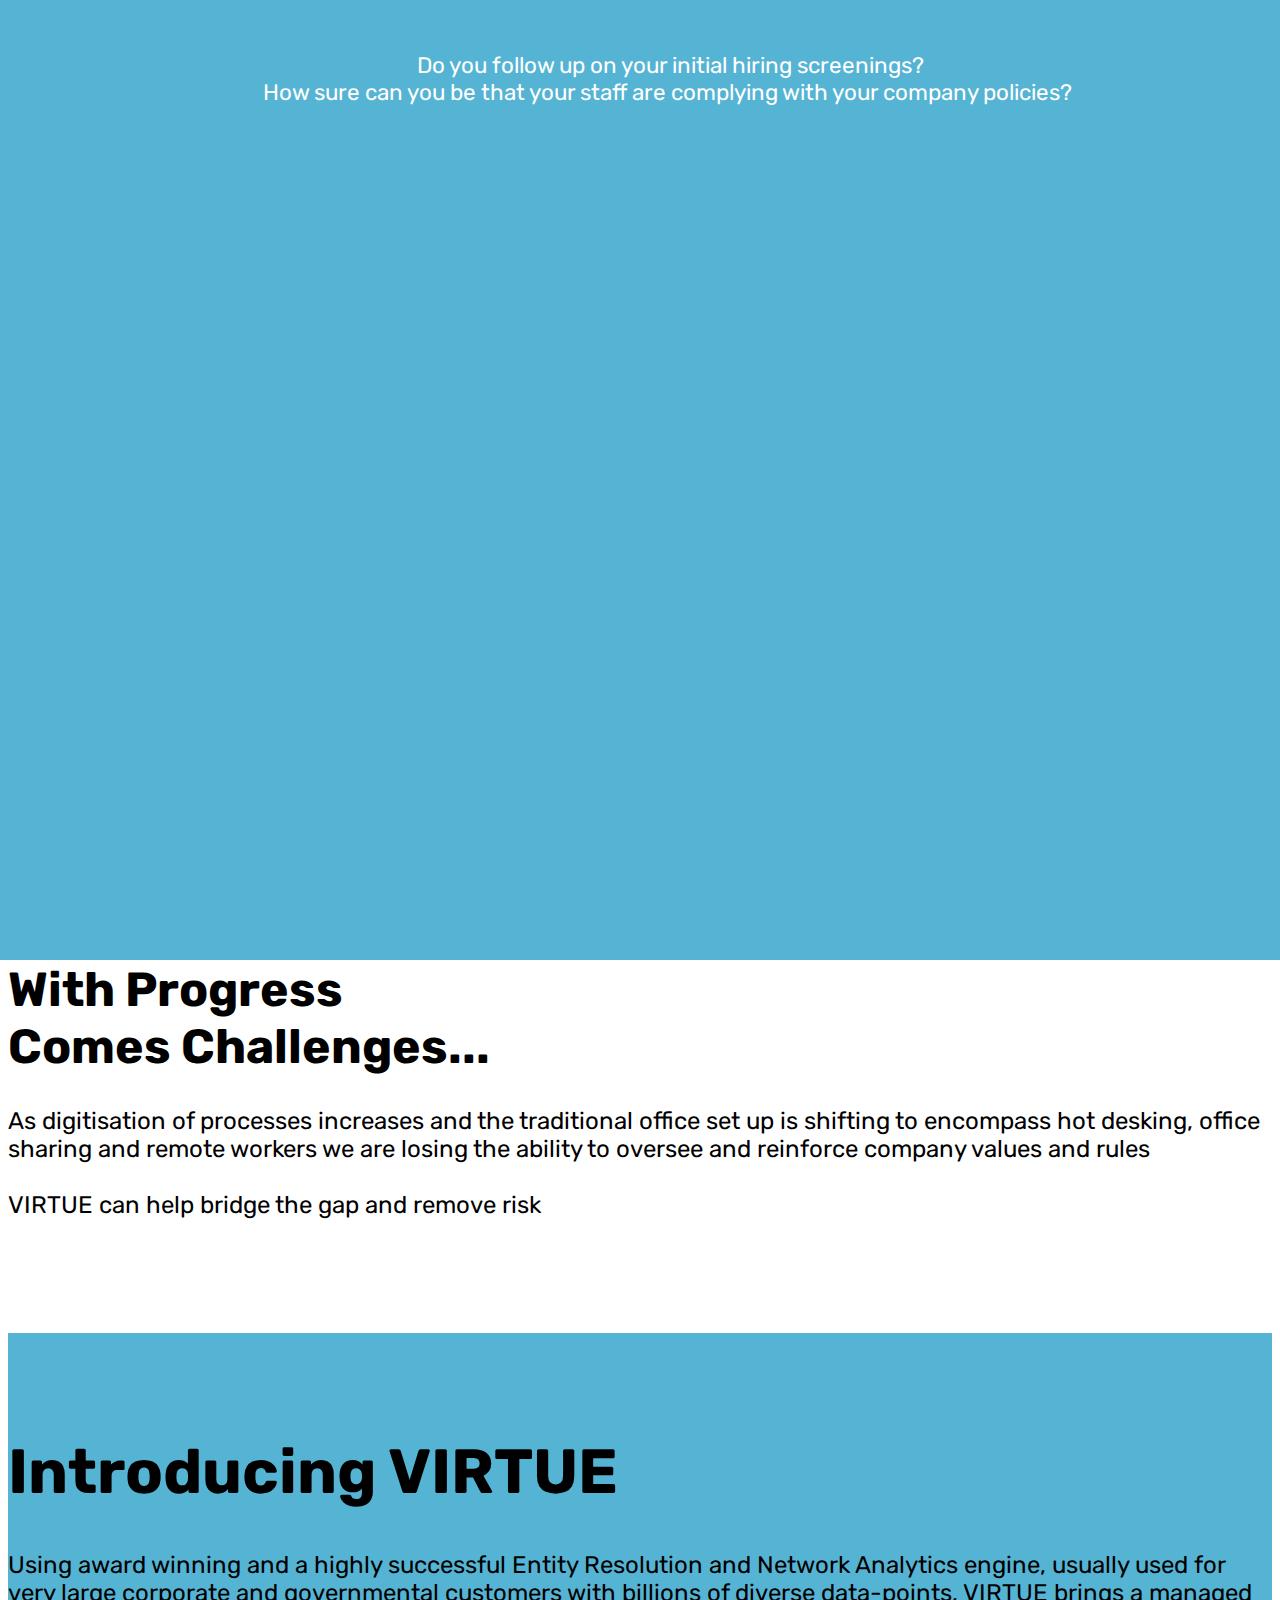
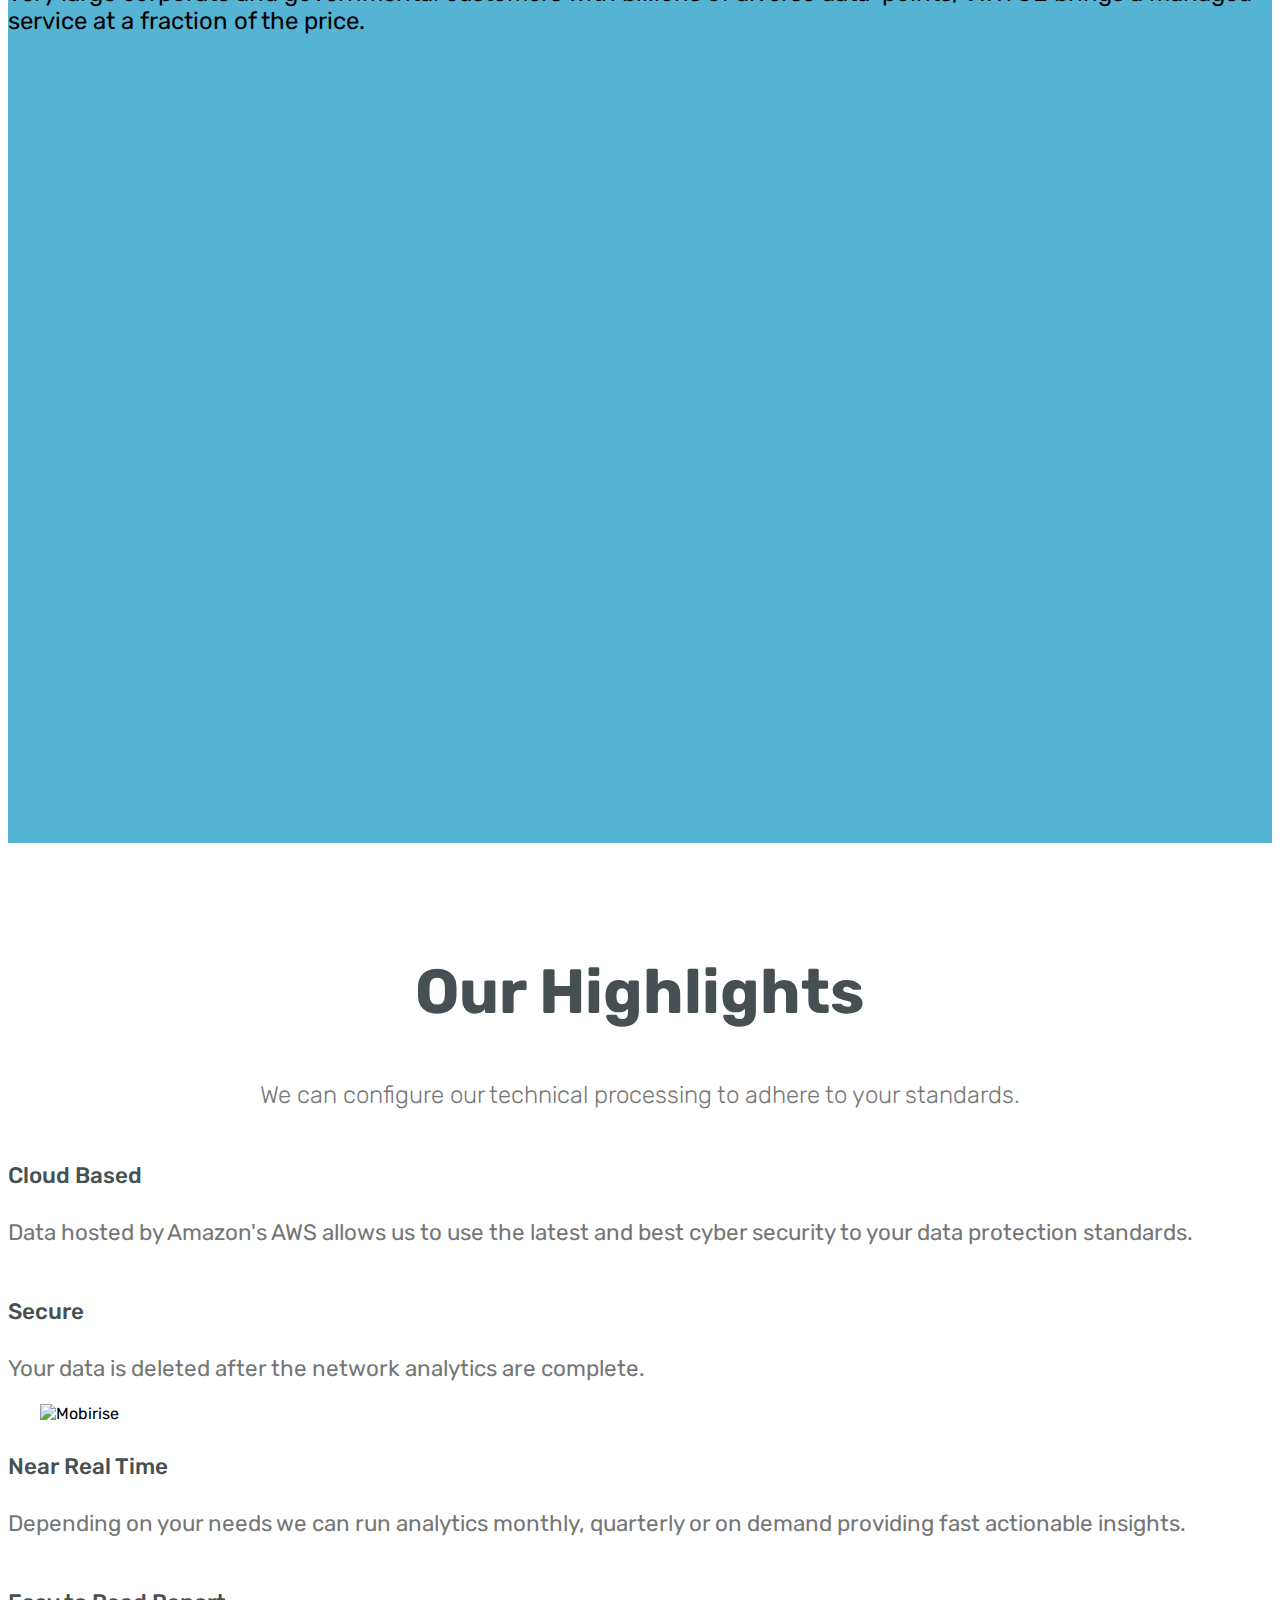
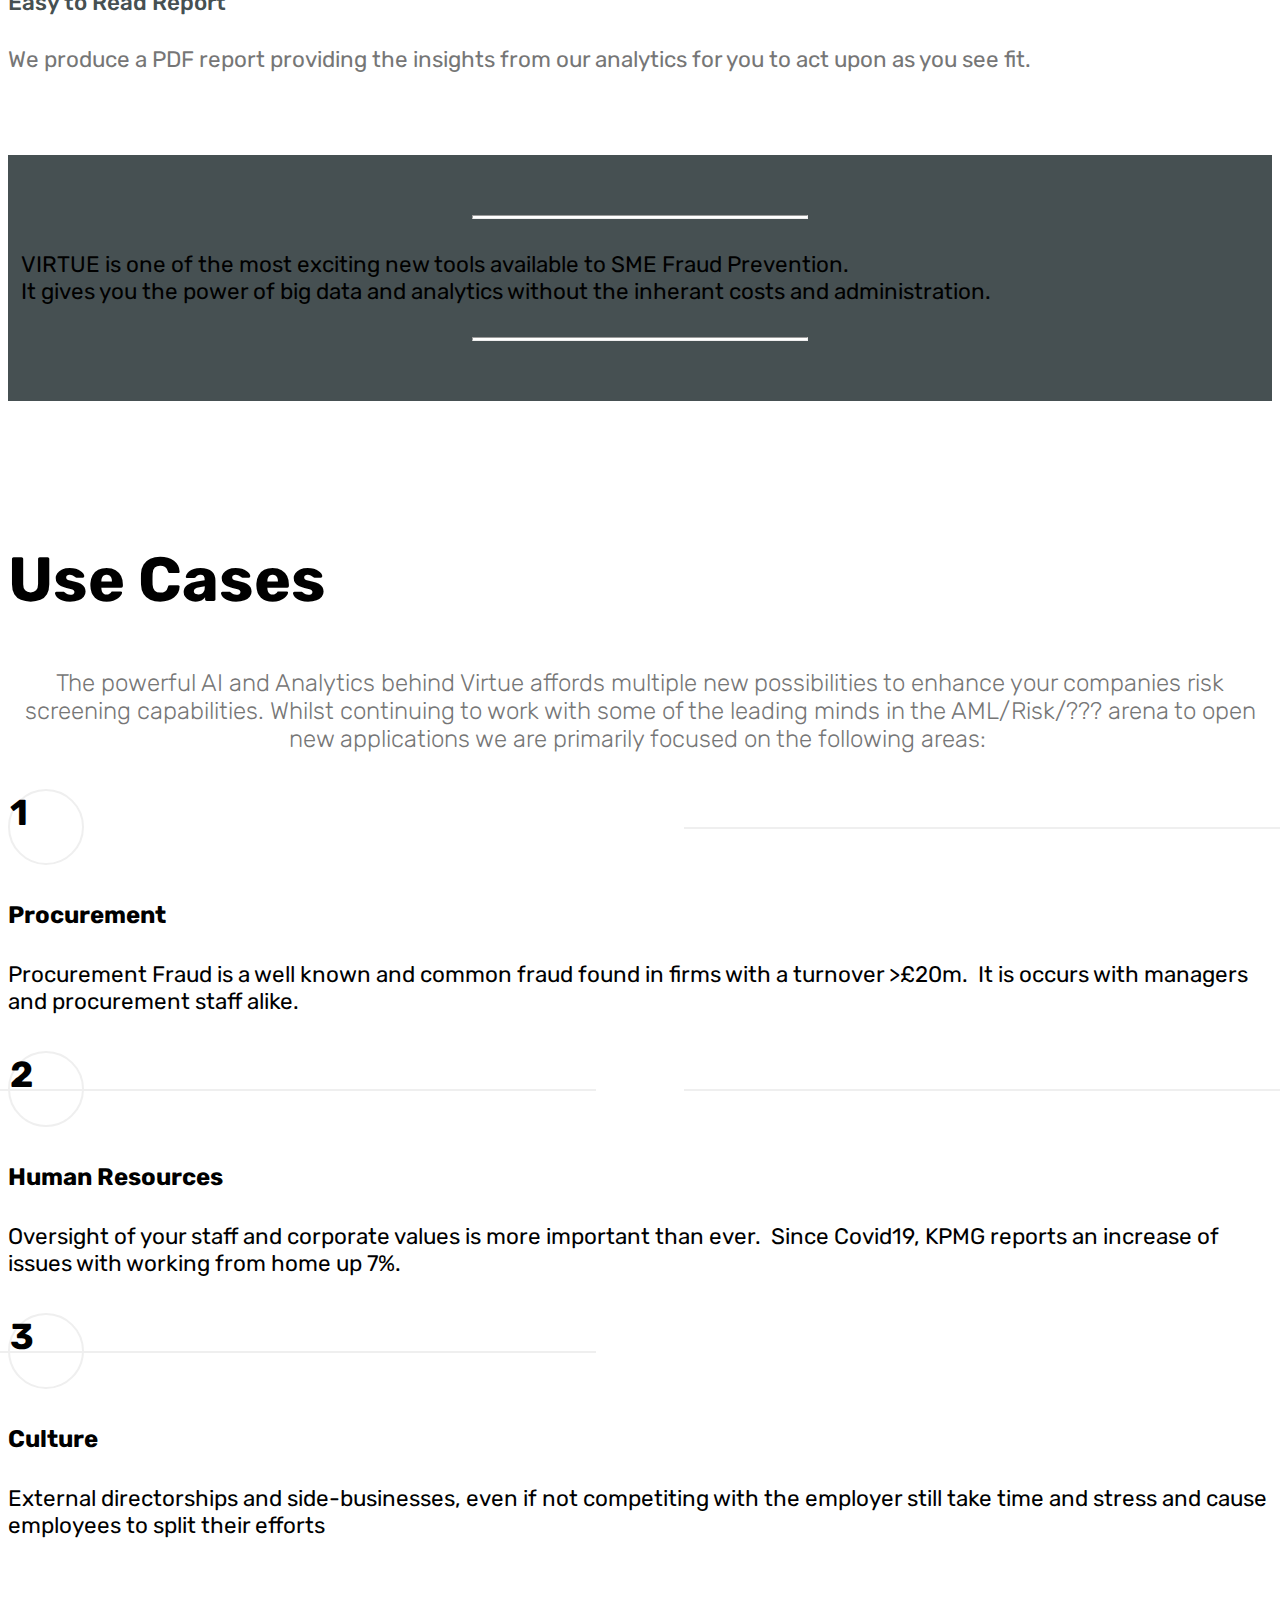
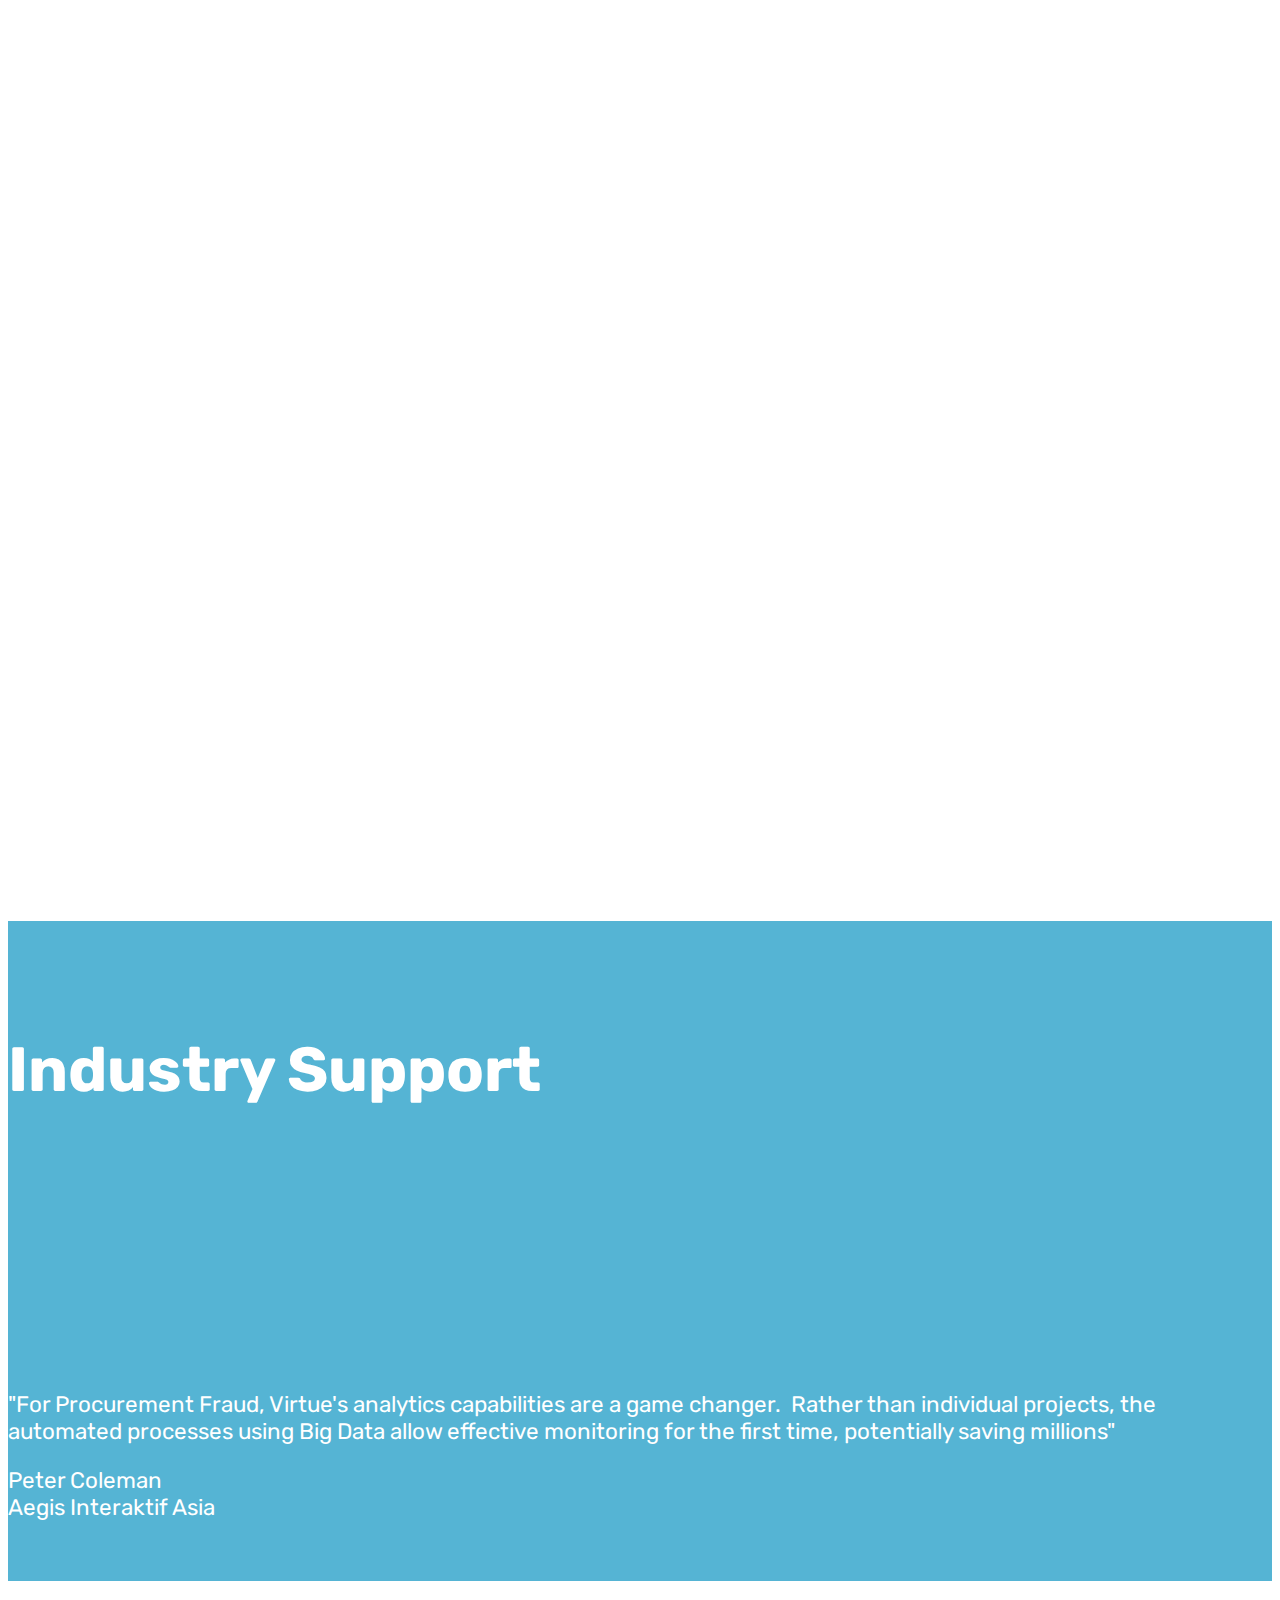
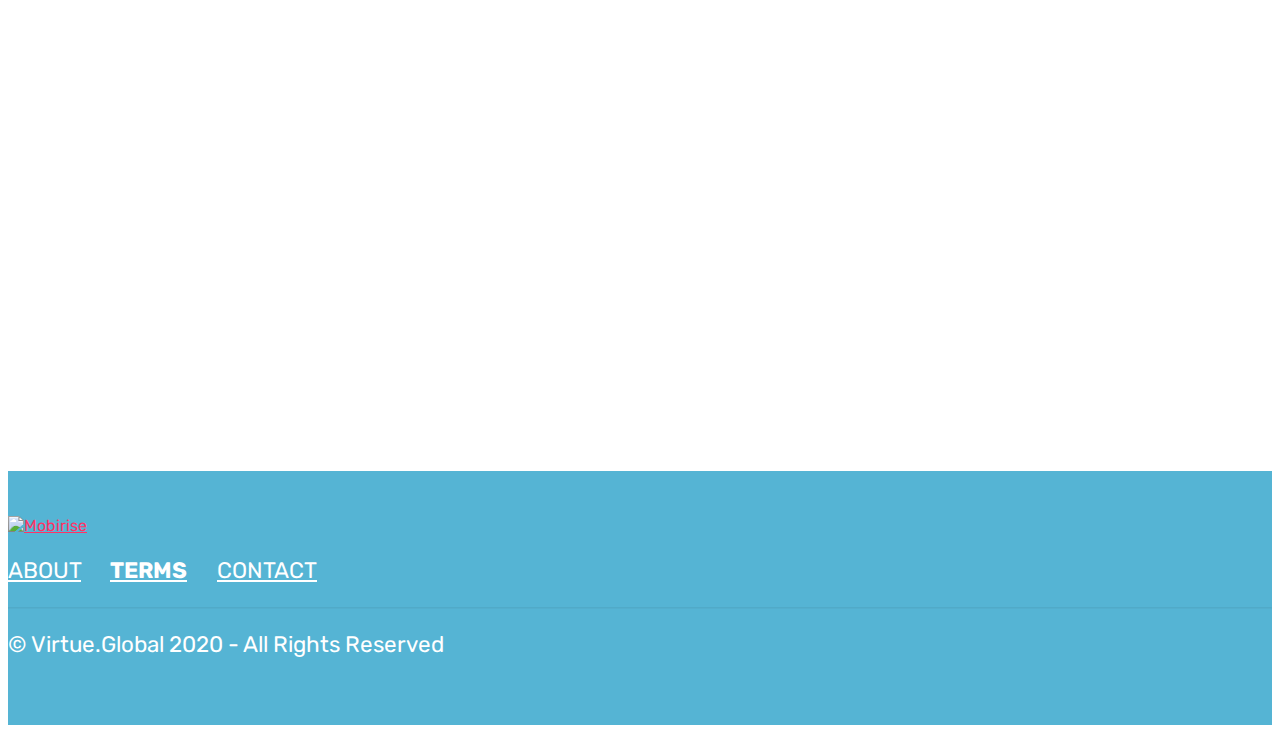
==== index.html @ b81a1163 "create github pages" ====
<!DOCTYPE html>
<html  >
<head>
  <!-- Site made with Mobirise Website Builder v4.12.4, https://mobirise.com -->
  <meta charset="UTF-8">
  <meta http-equiv="X-UA-Compatible" content="IE=edge">
  <meta name="generator" content="Mobirise v4.12.4, mobirise.com">
  <meta name="viewport" content="width=device-width, initial-scale=1, minimum-scale=1">
  <link rel="shortcut icon" href="assets/images/virtueslidewhite.png" type="image/x-icon">
  <meta name="description" content="Virtue - Leading AI & Analytics Fraud Prevention Powered by Quantexa
">
  
  
  <title>Virtue - Leading AI & Analytics Fraud Prevention Powered by Quantexa</title>
  <link rel="stylesheet" href="assets/web/assets/mobirise-icons/mobirise-icons.css">
  <link rel="stylesheet" href="assets/bootstrap/css/bootstrap.min.css">
  <link rel="stylesheet" href="assets/bootstrap/css/bootstrap-grid.min.css">
  <link rel="stylesheet" href="assets/bootstrap/css/bootstrap-reboot.min.css">
  <link rel="stylesheet" href="assets/web/assets/gdpr-plugin/gdpr-styles.css">
  <link rel="stylesheet" href="assets/tether/tether.min.css">
  <link rel="stylesheet" href="assets/socicon/css/styles.css">
  <link rel="stylesheet" href="assets/dropdown/css/style.css">
  <link rel="stylesheet" href="assets/theme/css/style.css">
  <link rel="preload" as="style" href="assets/mobirise/css/mbr-additional.css"><link rel="stylesheet" href="assets/mobirise/css/mbr-additional.css" type="text/css">
  
  
  
</head>
<body>
  <section class="menu cid-s24vMU7Qws" once="menu" id="menu1-0">

    

    <nav class="navbar navbar-expand beta-menu navbar-dropdown align-items-center navbar-fixed-top navbar-toggleable-sm">
        <button class="navbar-toggler navbar-toggler-right" type="button" data-toggle="collapse" data-target="#navbarSupportedContent" aria-controls="navbarSupportedContent" aria-expanded="false" aria-label="Toggle navigation">
            <div class="hamburger">
                <span></span>
                <span></span>
                <span></span>
                <span></span>
            </div>
        </button>
        <div class="menu-logo">
            <div class="navbar-brand">
                <span class="navbar-logo">
                    <a href="https://virtue.global" target="_blank">
                         <img src="assets/images/virtueslidewhite.png" alt="Mobirise" title="" style="height: 3.8rem;">
                    </a>
                </span>
                
            </div>
        </div>
        <div class="collapse navbar-collapse" id="navbarSupportedContent">
            <ul class="navbar-nav nav-dropdown nav-right" data-app-modern-menu="true"><li class="nav-item">
                    <a class="nav-link link text-white display-4" href="index.html#header7-8">
                        
                        About</a>
                </li><li class="nav-item"><a class="nav-link link text-white display-4" href="index.html#step2-f">
                        
                        Services
                    </a></li>
                <li class="nav-item">
                    <a class="nav-link link text-white display-4" href="index.html#contacts2-4">
                        
                        Contact</a>
                </li></ul>
            
        </div>
    </nav>
</section>

<section class="engine"><a href="https://mobirise.info/g">how to build a site</a></section><section class="header1 cid-s25iGyepaE mbr-parallax-background" id="header16-h">

    

    <div class="mbr-overlay" style="opacity: 0.8; background-color: rgb(255, 255, 255);">
    </div>

    <div class="container">
        <div class="row justify-content-md-center">
            <div class="col-md-10 align-center">
                <h1 class="mbr-section-title mbr-bold pb-3 mbr-fonts-style display-1"><span style="font-weight: normal;">LEADING EDGE AI &amp; ANALYTICS </span><br><span style="font-weight: normal;">FOR FRAUD PREVENTION&nbsp;</span></h1>
                
                <p class="mbr-text pb-3 mbr-fonts-style display-7">VIRTUE is one of the most exciting new tools available to SME for Fraud Prevention. 
<br>It gives you the power of big data and analytics without the inherant costs, infrastructure and administration.</p>
                <div class="mbr-section-btn"><a class="btn btn-md btn-secondary display-4" href="index.html#header7-8">LEARN MORE</a></div>
            </div>
        </div>
    </div>

</section>

<section class="header3 cid-s25h03jgIA mbr-parallax-background" id="header3-g">

    

    <div class="mbr-overlay" style="opacity: 0.8; background-color: rgb(35, 35, 35);">
    </div>

    <div class="container">
        <div class="media-container-row">
            <div class="mbr-figure" style="width: 100%;">
                <img src="assets/images/hotdesk.jpg" alt="Mobirise" title="">
            </div>

            <div class="media-content">
                <h1 class="mbr-section-title mbr-white pb-3 mbr-fonts-style display-2">With Progress<br>Comes Challenges...</h1>
                
                <div class="mbr-section-text mbr-white pb-3 ">
                    <p class="mbr-text mbr-fonts-style display-5">
                        As digitisation of processes increases and the traditional office set up is shifting to encompass hot desking, office sharing and remote workers we are losing the ability to oversee and reinforce company values and rules<br><br>VIRTUE can help bridge the gap and remove risk</p>
                </div>
                
            </div>
        </div>
    </div>

</section>

<section class="header7 cid-s24wZp3Cc9" id="header7-8">

    

    

    <div class="container">
        <div class="media-container-row">

            <div class="media-content align-right">
                <h1 class="mbr-section-title mbr-white pb-3 mbr-fonts-style display-1">
                    Introducing VIRTUE</h1>
                <div class="mbr-section-text mbr-white pb-3">
                    <p class="mbr-text mbr-fonts-style display-5">Using award winning and a highly successful Entity Resolution and Network Analytics engine, usually used for very large corporate and governmental customers with billions of diverse data-points, VIRTUE brings a managed service at a fraction of the price.
<br></p>
                </div>
                
            </div>

            <div class="mbr-figure" style="width: 95%;"><iframe class="mbr-embedded-video" src="https://www.youtube.com/embed/42MoFtlSziM?rel=0&amp;amp;showinfo=0&amp;autoplay=0&amp;loop=0" width="1280" height="720" frameborder="0" allowfullscreen></iframe></div>

        </div>
    </div>
</section>

<section class="features12 cid-s24w5di0x6" id="features12-1">
    
    

    

    <div class="container">
        <h2 class="mbr-section-title pb-2 mbr-fonts-style display-1">
            Our Highlights</h2>
        <h3 class="mbr-section-subtitle pb-3 mbr-fonts-style display-5">
            We can configure our technical processing to adhere to your standards.
        </h3>

        <div class="media-container-row pt-5">
            <div class="block-content align-right">
                <div class="card pl-3 pr-3 pb-5">
                    <div class="mbr-card-img-title">
                        <div class="card-img pb-3">
                             <span class="mbri-upload mbr-iconfont"></span>
                        </div>
                        <div class="mbr-crt-title">
                            <h4 class="card-title py-2 mbr-crt-title mbr-fonts-style display-7">Cloud Based</h4>
                        </div>
                    </div>                

                    <div class="card-box">
                        <p class="mbr-text mbr-section-text mbr-fonts-style display-7">
                            Data hosted by Amazon's AWS allows us to use the latest and best cyber security to your data protection standards.
                        </p>
                    </div>
                </div>

                <div class="card pl-3 pr-3">
                    <div class="mbr-card-img-title">
                        <div class="card-img pb-3">
                            <span class="mbr-iconfont mbri-protect"></span>
                        </div>
                        <div class="mbr-crt-title">
                            <h4 class="card-title py-2 mbr-crt-title mbr-fonts-style display-7">
                                Secure</h4>
                        </div>
                    </div>
                    <div class="card-box">
                        <p class="mbr-text mbr-section-text mbr-fonts-style display-7">Your data is deleted after the network analytics are complete.
                        </p>
                    </div>
                </div>
            </div>

            <div class="mbr-figure m-auto" style="width: 50%;">
                <img src="assets/images/background6.jpg" alt="Mobirise" title="">
            </div>

            <div class="block-content align-left">
                <div class="card pl-3 pr-3 pb-5">
                    <div class="mbr-card-img-title">
                        <div class="card-img pb-3">
                             <span class="mbr-iconfont mbri-speed"></span>
                        </div>
                        <div class="mbr-crt-title">
                            <h4 class="card-title py-2 mbr-crt-title mbr-fonts-style display-7">
                                Near Real Time</h4>
                        </div>
                    </div>                

                    <div class="card-box">
                        <p class="mbr-text mbr-section-text mbr-fonts-style display-7">Depending on your needs we can run analytics monthly, quarterly or on demand providing fast actionable insights.</p>
                    </div>
                </div>

                <div class="card pl-3 pr-3">
                    <div class="mbr-card-img-title">
                        <div class="card-img pb-3">
                            <span class="mbr-iconfont mbri-file"></span>
                        </div>
                        <div class="mbr-crt-title">
                            <h4 class="card-title py-2 mbr-crt-title mbr-fonts-style display-7">
                                Easy to Read Report</h4>
                        </div>
                    </div>
                    <div class="card-box">
                        <p class="mbr-text mbr-section-text mbr-fonts-style display-7">
                            We produce a PDF report providing the insights from our analytics for you to act upon as you see fit. &nbsp;</p>
                    </div>
                </div>
            </div>
        </div>
    </div>
</section>

<section class="mbr-section article content10 cid-s24x2Cl6Vr" id="content10-9">
    
     

    <div class="container">
        <div class="inner-container" style="width: 98%;">
            <hr class="line" style="width: 27%;">
            <div class="section-text align-center mbr-white mbr-fonts-style display-7">VIRTUE is one of the most exciting new tools available to SME Fraud Prevention.<br>It gives you the power of big data and analytics without the inherant costs and administration.</div>
            <hr class="line" style="width: 27%;">
        </div>
    </div>
</section>

<section class="step2 cid-s24L6uXE8G" id="step2-f">

    

    
    
    <div class="container">
        <h2 class="mbr-section-title pb-3 mbr-fonts-style align-center display-1">
            Use Cases</h2>
        <h3 class="mbr-section-subtitle pb-5 mbr-fonts-style align-center display-5">
            The powerful AI and Analytics behind Virtue affords multiple new possibilities to enhance your companies risk screening capabilities. Whilst continuing to work with some of the leading minds in the AML/Risk/??? arena to open new applications we are primarily focused on the following areas:&nbsp;</h3>
        <div class="step-container row justify-content-center">
            <div class="card col-12 col-md-4 separline">
                <div class="step-element">
                    <div class="step-wrapper pb-3">
                        <h3 class="step d-flex align-items-center justify-content-center m-auto">
                            1
                        </h3>
                    </div>          
                    <div class="step-text-content align-center">
                        <h4 class="mbr-step-title pb-3 mbr-fonts-style display-5">Procurement</h4>
                        <p class="mbr-step-text mbr-fonts-style display-7">
                            Procurement Fraud is a well known and common fraud found in firms with a turnover &gt;£20m. &nbsp;It is occurs with managers and procurement staff alike.</p>
                    </div>
                </div>
            </div>

            <div class="card col-12 separline col-md-4">
                <div class="step-element">
                    <div class="step-wrapper pb-3">
                        <h3 class="step d-flex align-items-center justify-content-center m-auto">
                            2
                        </h3>
                    </div>          
                    <div class="step-text-content align-center">
                        <h4 class="mbr-step-title pb-3 mbr-fonts-style display-5">Human Resources</h4>
                        <p class="mbr-step-text mbr-fonts-style display-7">Oversight of your staff and corporate values is more important than ever. &nbsp;Since Covid19, KPMG reports an increase of issues with working from home up 7%.</p>
                    </div>
                </div>
            </div>

            <div class="card col-md-4 col-12 separline last-child">
                <div class="step-element">
                    <div class="step-wrapper pb-3">
                        <h3 class="step d-flex align-items-center justify-content-center m-auto">
                            3
                        </h3>
                    </div>          
                    <div class="step-text-content align-center">
                        <h4 class="mbr-step-title pb-3 mbr-fonts-style display-5">Culture</h4>
                        <p class="mbr-step-text mbr-fonts-style display-7">External directorships and side-businesses, even if not competiting with the employer still take time and stress and cause employees to split their efforts</p>
                    </div>
                </div>
            </div>

            
            
            
            
            
            
            
            
            
            
            
        </div>
    </div>
</section>

<section class="features15 cid-s270xtlvyo" id="features15-j">

    

    
    <div class="container">
        
        

        <div class="media-container-row container pt-5 mt-2">

            <div class="col-12 col-md-6 mb-4 col-lg-4">
                <div class="card flip-card p-5 align-center">
                    <div class="card-front card_cont">
                        <img src="assets/images/background1.jpg" alt="Mobirise">
                    </div>
                    <div class="card_back card_cont">
                        
                        <p class="mbr-text mbr-fonts-style display-7">Is your current procurement process able to cope with increased remote working and communication limitations due to 
<br>Covid 19?&nbsp;</p>
                    </div>
                </div>
            </div>

            <div class="col-12 col-md-6 mb-4 col-lg-4">
                
                <div class="card flip-card p-5 align-center">
                    <div class="card-front card_cont">
                        <img src="assets/images/background2.jpg" alt="Mobirise">
                    </div>
                    <div class="card_back card_cont">
                        
                        <p class="mbr-text mbr-fonts-style display-7">With over 52% of Fraud being carried out by internal actors, how confident are you in your current risk screening capabilities?&nbsp;&nbsp;</p>
                    </div>
                </div>
            </div>
            
            <div class="col-12 col-md-6 mb-4 col-lg-4">
                <div class="card flip-card p-5 align-center">
                    <div class="card-front card_cont">
                        <img src="assets/images/background3.jpg" alt="Mobirise">
                    </div>
                    <div class="card_back card_cont">
                        
                        <p class="mbr-text mbr-fonts-style display-7">Do you follow up on your initial hiring screenings?<br>How sure can you be that your staff are complying with your company policies?&nbsp;</p>
                    </div>
                </div> 
            </div>

            
        </div>
</div></section>

<section class="carousel slide testimonials-slider cid-s24Ju5Hrhl" data-interval="false" id="testimonials-slider1-e">
    
    

    

    <div class="container text-center">
        <h2 class="pb-5 mbr-fonts-style display-1">
            Industry Support</h2>

        <div class="carousel slide" role="listbox" data-pause="true" data-keyboard="false" data-ride="carousel" data-interval="5000">
            <div class="carousel-inner">
                
                
            <div class="carousel-item">
                    <div class="user col-md-8">
                        <div class="user_image">
                            <a href="https://www.linkedin.com/in/peterjcoleman/detail/photo/"><img src="assets/images/peter-coleman-400x400.jpeg" alt="" title=""></a>
                        </div>
                        <div class="user_text pb-3">
                            <p class="mbr-fonts-style display-7">
                                "For Procurement Fraud, Virtue's analytics capabilities are a game changer. &nbsp;Rather than individual projects, the automated processes using Big Data allow effective monitoring for the first time, potentially saving millions"</p>
                        </div>
                        <div class="user_name mbr-bold pb-2 mbr-fonts-style display-7">
                            Peter Coleman</div>
                        <div class="user_desk mbr-light mbr-fonts-style display-7">Aegis Interaktif Asia</div>
                    </div>
                </div></div>

            <div class="carousel-controls">
                <a class="carousel-control-prev" role="button" data-slide="prev">
                  <span aria-hidden="true" class="mbri-arrow-prev mbr-iconfont"></span>
                  <span class="sr-only">Previous</span>
                </a>
                
                <a class="carousel-control-next" role="button" data-slide="next">
                  <span aria-hidden="true" class="mbri-arrow-next mbr-iconfont"></span>
                  <span class="sr-only">Next</span>
                </a>
            </div>
        </div>
    </div>
</section>

<section class="mbr-section contacts2 cid-s24wtQJKDq mbr-parallax-background" id="contacts2-4">
    <!---->
    
    <!---->
    <!--Overlay-->
    <div class="mbr-overlay" style="opacity: 0.7; background-color: rgb(35, 35, 35);">
    </div>
    <!--Container-->
    <div class="container">
        <div class="row">
            <!--Titles-->
            <div class="title col-12">
                <h2 class="align-left mbr-fonts-style display-1">
                    Our Contacts
                </h2>
                
            </div>
            <div class="col-12">
                <div class="row justify-content-center">
                    
                    
                    <div class="col-12 col-md-4">
                        <div class="b b-mail">
                            <h5 class="align-left mbr-fonts-style m-0 display-5">
                                E-mail:
                            </h5>
                            <p class="mbr-text align-left mbr-fonts-style display-5"><a href="mailto:sales@virtue.global" class="text-white">sales@virtue.global</a></p>
                        </div>
                    </div>
                </div>
            </div>
        </div>
    </div>
</section>

<section class="cid-s24wHrftka mbr-reveal" id="footer5-7">

    

    

    <div class="container">
        <div class="media-container-row">
            <div class="col-md-3">
                <div class="media-wrap">
                    <a href="https://mobirise.co/">
                       <img src="assets/images/virtueslidewhite.png" alt="Mobirise" title="">
                    </a>
                </div>
            </div>
            <div class="col-md-9">
                <p class="mbr-text align-right links mbr-fonts-style display-7">
                    <a href="index.html#header7-8" class="text-white">ABOUT</a> &nbsp;&nbsp;&nbsp;&nbsp;<strong>
                    <a href="#" class="text-white">TERMS</a>&nbsp; &nbsp; &nbsp;&nbsp;</strong><a href="#" class="text-white"></a><a href="mailto:sales@virtue.global" class="text-white">CONTACT</a>
                </p>
            </div>
        </div>
        <div class="footer-lower">
            <div class="media-container-row">
                <div class="col-md-12">
                    <hr>
                </div>
            </div>
            <div class="media-container-row mbr-white">
                <div class="col-md-6 copyright">
                    <p class="mbr-text mbr-fonts-style display-7">
                        © Virtue.Global 2020 - All Rights Reserved
                    </p>
                </div>
                <div class="col-md-6">
                    <div class="social-list align-right">
                        <div class="soc-item">
                            <a href="https://twitter.com/fraud_defence" target="_blank">
                                <span class="mbr-iconfont mbr-iconfont-social socicon-twitter socicon" style="color: rgb(255, 255, 255); fill: rgb(255, 255, 255);"></span>
                            </a>
                        </div>
                        <div class="soc-item">
                            <a href="https://www.facebook.com/VirtueGlobalSolutions" target="_blank">
                                <span class="mbr-iconfont mbr-iconfont-social socicon-facebook socicon" style="color: rgb(255, 255, 255); fill: rgb(255, 255, 255);"></span>
                            </a>
                        </div>
                        <div class="soc-item">
                            <a href="https://www.youtube.com/virtue.global" target="_blank">
                                <span class="mbr-iconfont mbr-iconfont-social socicon-youtube socicon" style="color: rgb(255, 255, 255); fill: rgb(255, 255, 255);"></span>
                            </a>
                        </div>
                        
                        
                        
                    </div>
                </div>
            </div>
        </div>
    </div>
</section>


  <script src="assets/web/assets/jquery/jquery.min.js"></script>
  <script src="assets/popper/popper.min.js"></script>
  <script src="assets/bootstrap/js/bootstrap.min.js"></script>
  <script src="assets/tether/tether.min.js"></script>
  <script src="assets/smoothscroll/smooth-scroll.js"></script>
  <script src="assets/web/assets/cookies-alert-plugin/cookies-alert-core.js"></script>
  <script src="assets/web/assets/cookies-alert-plugin/cookies-alert-script.js"></script>
  <script src="assets/touchswipe/jquery.touch-swipe.min.js"></script>
  <script src="assets/parallax/jarallax.min.js"></script>
  <script src="assets/mbr-flip-card/mbr-flip-card.js"></script>
  <script src="assets/bootstrapcarouselswipe/bootstrap-carousel-swipe.js"></script>
  <script src="assets/mbr-testimonials-slider/mbr-testimonials-slider.js"></script>
  <script src="assets/dropdown/js/nav-dropdown.js"></script>
  <script src="assets/dropdown/js/navbar-dropdown.js"></script>
  <script src="assets/theme/js/script.js"></script>
  
  
<div id="cookie-dialog" style="display: none;"><div id="cookiesdirective"><div style="position: fixed; top: 0; right: 0; bottom: 0; left: 0; background-color: rgb(0, 0, 0); opacity: 0.8; z-index: 9999;"></div><div style="position: fixed; top: 0; right: 0; bottom: 0; left: 0; display: flex; align-items: center; z-index: 10000"><div class="cookie-wrapper" style="position: relative; width: 100%; max-width: 500px; margin-right: auto; margin-left: auto; padding: 1rem; text-align: center; border-radius: .3rem; box-shadow: 0 10px 40px 0 rgba(0,0,0,0.2); color:#424a4d; background:rgba(234, 239, 241, 0.99);"><div class="mbr-text"><p class="display-7">We use cookies to give you the best experience. Read our <a style='color: #424a4d; text-decoration: underline;' href='privacy.html'>cookie policy</a>.</p></div><div class="mbr-section-btn"><a style="margin:0;;" class="btn btn-sm btn-primary display-7" id="impliedsubmit">Agree
  <input name="cookieData" type="hidden" data-cookie-customDialogSelector='#cookie-dialog' data-cookie-colorText='#424a4d' data-cookie-colorBg='rgba(234, 239, 241, 0.99)' data-cookie-textButton='Agree' data-cookie-colorButton='' data-cookie-colorLink='#424a4d' data-cookie-underlineLink='true' data-cookie-text="We use cookies to give you the best experience. Read our <a href='privacy.html'>cookie policy</a>.">
  </body>
</html>
---- assets/mobirise/css/mbr-additional.css ----
@import url(https://fonts.googleapis.com/css?family=Rubik:300,300i,400,400i,500,500i,700,700i,900,900i&display=swap);





body {
  font-family: Rubik;
}
.display-1 {
  font-family: 'Rubik', sans-serif;
  font-size: 3.9rem;
  font-display: swap;
}
.display-1 > .mbr-iconfont {
  font-size: 6.24rem;
}
.display-2 {
  font-family: 'Rubik', sans-serif;
  font-size: 3rem;
  font-display: swap;
}
.display-2 > .mbr-iconfont {
  font-size: 4.8rem;
}
.display-4 {
  font-family: 'Rubik', sans-serif;
  font-size: 1rem;
  font-display: swap;
}
.display-4 > .mbr-iconfont {
  font-size: 1.6rem;
}
.display-5 {
  font-family: 'Rubik', sans-serif;
  font-size: 1.5rem;
  font-display: swap;
}
.display-5 > .mbr-iconfont {
  font-size: 2.4rem;
}
.display-7 {
  font-family: 'Rubik', sans-serif;
  font-size: 1.4rem;
  font-display: swap;
}
.display-7 > .mbr-iconfont {
  font-size: 2.24rem;
}
/* ---- Fluid typography for mobile devices ---- */
/* 1.4 - font scale ratio ( bootstrap == 1.42857 ) */
/* 100vw - current viewport width */
/* (48 - 20)  48 == 48rem == 768px, 20 == 20rem == 320px(minimal supported viewport) */
/* 0.65 - min scale variable, may vary */
@media (max-width: 768px) {
  .display-1 {
    font-size: 3.12rem;
    font-size: calc( 2.0149999999999997rem + (3.9 - 2.0149999999999997) * ((100vw - 20rem) / (48 - 20)));
    line-height: calc( 1.4 * (2.0149999999999997rem + (3.9 - 2.0149999999999997) * ((100vw - 20rem) / (48 - 20))));
  }
  .display-2 {
    font-size: 2.4rem;
    font-size: calc( 1.7rem + (3 - 1.7) * ((100vw - 20rem) / (48 - 20)));
    line-height: calc( 1.4 * (1.7rem + (3 - 1.7) * ((100vw - 20rem) / (48 - 20))));
  }
  .display-4 {
    font-size: 0.8rem;
    font-size: calc( 1rem + (1 - 1) * ((100vw - 20rem) / (48 - 20)));
    line-height: calc( 1.4 * (1rem + (1 - 1) * ((100vw - 20rem) / (48 - 20))));
  }
  .display-5 {
    font-size: 1.2rem;
    font-size: calc( 1.175rem + (1.5 - 1.175) * ((100vw - 20rem) / (48 - 20)));
    line-height: calc( 1.4 * (1.175rem + (1.5 - 1.175) * ((100vw - 20rem) / (48 - 20))));
  }
}
/* Buttons */
.btn {
  padding: 1rem 3rem;
  border-radius: 3px;
}
.btn-sm {
  padding: 0.6rem 1.5rem;
  border-radius: 3px;
}
.btn-md {
  padding: 1rem 3rem;
  border-radius: 3px;
}
.btn-lg {
  padding: 1.2rem 3.2rem;
  border-radius: 3px;
}
.bg-primary {
  background-color: #ff3366 !important;
}
.bg-success {
  background-color: #f7ed4a !important;
}
.bg-info {
  background-color: #82786e !important;
}
.bg-warning {
  background-color: #879a9f !important;
}
.bg-danger {
  background-color: #b1a374 !important;
}
.btn-primary,
.btn-primary:active {
  background-color: #ff3366 !important;
  border-color: #ff3366 !important;
  color: #ffffff !important;
}
.btn-primary:hover,
.btn-primary:focus,
.btn-primary.focus,
.btn-primary.active {
  color: #ffffff !important;
  background-color: #e50039 !important;
  border-color: #e50039 !important;
}
.btn-primary.disabled,
.btn-primary:disabled {
  color: #ffffff !important;
  background-color: #e50039 !important;
  border-color: #e50039 !important;
}
.btn-secondary,
.btn-secondary:active {
  background-color: #ff3366 !important;
  border-color: #ff3366 !important;
  color: #ffffff !important;
}
.btn-secondary:hover,
.btn-secondary:focus,
.btn-secondary.focus,
.btn-secondary.active {
  color: #ffffff !important;
  background-color: #e50039 !important;
  border-color: #e50039 !important;
}
.btn-secondary.disabled,
.btn-secondary:disabled {
  color: #ffffff !important;
  background-color: #e50039 !important;
  border-color: #e50039 !important;
}
.btn-info,
.btn-info:active {
  background-color: #82786e !important;
  border-color: #82786e !important;
  color: #ffffff !important;
}
.btn-info:hover,
.btn-info:focus,
.btn-info.focus,
.btn-info.active {
  color: #ffffff !important;
  background-color: #59524b !important;
  border-color: #59524b !important;
}
.btn-info.disabled,
.btn-info:disabled {
  color: #ffffff !important;
  background-color: #59524b !important;
  border-color: #59524b !important;
}
.btn-success,
.btn-success:active {
  background-color: #f7ed4a !important;
  border-color: #f7ed4a !important;
  color: #3f3c03 !important;
}
.btn-success:hover,
.btn-success:focus,
.btn-success.focus,
.btn-success.active {
  color: #3f3c03 !important;
  background-color: #eadd0a !important;
  border-color: #eadd0a !important;
}
.btn-success.disabled,
.btn-success:disabled {
  color: #3f3c03 !important;
  background-color: #eadd0a !important;
  border-color: #eadd0a !important;
}
.btn-warning,
.btn-warning:active {
  background-color: #879a9f !important;
  border-color: #879a9f !important;
  color: #ffffff !important;
}
.btn-warning:hover,
.btn-warning:focus,
.btn-warning.focus,
.btn-warning.active {
  color: #ffffff !important;
  background-color: #617479 !important;
  border-color: #617479 !important;
}
.btn-warning.disabled,
.btn-warning:disabled {
  color: #ffffff !important;
  background-color: #617479 !important;
  border-color: #617479 !important;
}
.btn-danger,
.btn-danger:active {
  background-color: #b1a374 !important;
  border-color: #b1a374 !important;
  color: #ffffff !important;
}
.btn-danger:hover,
.btn-danger:focus,
.btn-danger.focus,
.btn-danger.active {
  color: #ffffff !important;
  background-color: #8b7d4e !important;
  border-color: #8b7d4e !important;
}
.btn-danger.disabled,
.btn-danger:disabled {
  color: #ffffff !important;
  background-color: #8b7d4e !important;
  border-color: #8b7d4e !important;
}
.btn-white {
  color: #333333 !important;
}
.btn-white,
.btn-white:active {
  background-color: #ffffff !important;
  border-color: #ffffff !important;
  color: #808080 !important;
}
.btn-white:hover,
.btn-white:focus,
.btn-white.focus,
.btn-white.active {
  color: #808080 !important;
  background-color: #d9d9d9 !important;
  border-color: #d9d9d9 !important;
}
.btn-white.disabled,
.btn-white:disabled {
  color: #808080 !important;
  background-color: #d9d9d9 !important;
  border-color: #d9d9d9 !important;
}
.btn-black,
.btn-black:active {
  background-color: #333333 !important;
  border-color: #333333 !important;
  color: #ffffff !important;
}
.btn-black:hover,
.btn-black:focus,
.btn-black.focus,
.btn-black.active {
  color: #ffffff !important;
  background-color: #0d0d0d !important;
  border-color: #0d0d0d !important;
}
.btn-black.disabled,
.btn-black:disabled {
  color: #ffffff !important;
  background-color: #0d0d0d !important;
  border-color: #0d0d0d !important;
}
.btn-primary-outline,
.btn-primary-outline:active {
  background: none;
  border-color: #cc0033;
  color: #cc0033;
}
.btn-primary-outline:hover,
.btn-primary-outline:focus,
.btn-primary-outline.focus,
.btn-primary-outline.active {
  color: #ffffff;
  background-color: #ff3366;
  border-color: #ff3366;
}
.btn-primary-outline.disabled,
.btn-primary-outline:disabled {
  color: #ffffff !important;
  background-color: #ff3366 !important;
  border-color: #ff3366 !important;
}
.btn-secondary-outline,
.btn-secondary-outline:active {
  background: none;
  border-color: #cc0033;
  color: #cc0033;
}
.btn-secondary-outline:hover,
.btn-secondary-outline:focus,
.btn-secondary-outline.focus,
.btn-secondary-outline.active {
  color: #ffffff;
  background-color: #ff3366;
  border-color: #ff3366;
}
.btn-secondary-outline.disabled,
.btn-secondary-outline:disabled {
  color: #ffffff !important;
  background-color: #ff3366 !important;
  border-color: #ff3366 !important;
}
.btn-info-outline,
.btn-info-outline:active {
  background: none;
  border-color: #4b453f;
  color: #4b453f;
}
.btn-info-outline:hover,
.btn-info-outline:focus,
.btn-info-outline.focus,
.btn-info-outline.active {
  color: #ffffff;
  background-color: #82786e;
  border-color: #82786e;
}
.btn-info-outline.disabled,
.btn-info-outline:disabled {
  color: #ffffff !important;
  background-color: #82786e !important;
  border-color: #82786e !important;
}
.btn-success-outline,
.btn-success-outline:active {
  background: none;
  border-color: #d2c609;
  color: #d2c609;
}
.btn-success-outline:hover,
.btn-success-outline:focus,
.btn-success-outline.focus,
.btn-success-outline.active {
  color: #3f3c03;
  background-color: #f7ed4a;
  border-color: #f7ed4a;
}
.btn-success-outline.disabled,
.btn-success-outline:disabled {
  color: #3f3c03 !important;
  background-color: #f7ed4a !important;
  border-color: #f7ed4a !important;
}
.btn-warning-outline,
.btn-warning-outline:active {
  background: none;
  border-color: #55666b;
  color: #55666b;
}
.btn-warning-outline:hover,
.btn-warning-outline:focus,
.btn-warning-outline.focus,
.btn-warning-outline.active {
  color: #ffffff;
  background-color: #879a9f;
  border-color: #879a9f;
}
.btn-warning-outline.disabled,
.btn-warning-outline:disabled {
  color: #ffffff !important;
  background-color: #879a9f !important;
  border-color: #879a9f !important;
}
.btn-danger-outline,
.btn-danger-outline:active {
  background: none;
  border-color: #7a6e45;
  color: #7a6e45;
}
.btn-danger-outline:hover,
.btn-danger-outline:focus,
.btn-danger-outline.focus,
.btn-danger-outline.active {
  color: #ffffff;
  background-color: #b1a374;
  border-color: #b1a374;
}
.btn-danger-outline.disabled,
.btn-danger-outline:disabled {
  color: #ffffff !important;
  background-color: #b1a374 !important;
  border-color: #b1a374 !important;
}
.btn-black-outline,
.btn-black-outline:active {
  background: none;
  border-color: #000000;
  color: #000000;
}
.btn-black-outline:hover,
.btn-black-outline:focus,
.btn-black-outline.focus,
.btn-black-outline.active {
  color: #ffffff;
  background-color: #333333;
  border-color: #333333;
}
.btn-black-outline.disabled,
.btn-black-outline:disabled {
  color: #ffffff !important;
  background-color: #333333 !important;
  border-color: #333333 !important;
}
.btn-white-outline,
.btn-white-outline:active,
.btn-white-outline.active {
  background: none;
  border-color: #ffffff;
  color: #ffffff;
}
.btn-white-outline:hover,
.btn-white-outline:focus,
.btn-white-outline.focus {
  color: #333333;
  background-color: #ffffff;
  border-color: #ffffff;
}
.text-primary {
  color: #ff3366 !important;
}
.text-secondary {
  color: #ff3366 !important;
}
.text-success {
  color: #f7ed4a !important;
}
.text-info {
  color: #82786e !important;
}
.text-warning {
  color: #879a9f !important;
}
.text-danger {
  color: #b1a374 !important;
}
.text-white {
  color: #ffffff !important;
}
.text-black {
  color: #000000 !important;
}
a.text-primary:hover,
a.text-primary:focus {
  color: #cc0033 !important;
}
a.text-secondary:hover,
a.text-secondary:focus {
  color: #cc0033 !important;
}
a.text-success:hover,
a.text-success:focus {
  color: #d2c609 !important;
}
a.text-info:hover,
a.text-info:focus {
  color: #4b453f !important;
}
a.text-warning:hover,
a.text-warning:focus {
  color: #55666b !important;
}
a.text-danger:hover,
a.text-danger:focus {
  color: #7a6e45 !important;
}
a.text-white:hover,
a.text-white:focus {
  color: #b3b3b3 !important;
}
a.text-black:hover,
a.text-black:focus {
  color: #4d4d4d !important;
}
.alert-success {
  background-color: #70c770;
}
.alert-info {
  background-color: #82786e;
}
.alert-warning {
  background-color: #879a9f;
}
.alert-danger {
  background-color: #b1a374;
}
.mbr-section-btn a.btn:not(.btn-form) {
  border-radius: 100px;
}
.mbr-section-btn a.btn:not(.btn-form):hover,
.mbr-section-btn a.btn:not(.btn-form):focus {
  box-shadow: none !important;
}
.mbr-section-btn a.btn:not(.btn-form):hover,
.mbr-section-btn a.btn:not(.btn-form):focus {
  box-shadow: 0 10px 40px 0 rgba(0, 0, 0, 0.2) !important;
  -webkit-box-shadow: 0 10px 40px 0 rgba(0, 0, 0, 0.2) !important;
}
.mbr-gallery-filter li a {
  border-radius: 100px !important;
}
.mbr-gallery-filter li.active .btn {
  background-color: #ff3366;
  border-color: #ff3366;
  color: #ffffff;
}
.mbr-gallery-filter li.active .btn:focus {
  box-shadow: none;
}
.nav-tabs .nav-link {
  border-radius: 100px !important;
}
a,
a:hover {
  color: #ff3366;
}
.mbr-plan-header.bg-primary .mbr-plan-subtitle,
.mbr-plan-header.bg-primary .mbr-plan-price-desc {
  color: #ffffff;
}
.mbr-plan-header.bg-success .mbr-plan-subtitle,
.mbr-plan-header.bg-success .mbr-plan-price-desc {
  color: #ffffff;
}
.mbr-plan-header.bg-info .mbr-plan-subtitle,
.mbr-plan-header.bg-info .mbr-plan-price-desc {
  color: #beb8b2;
}
.mbr-plan-header.bg-warning .mbr-plan-subtitle,
.mbr-plan-header.bg-warning .mbr-plan-price-desc {
  color: #ced6d8;
}
.mbr-plan-header.bg-danger .mbr-plan-subtitle,
.mbr-plan-header.bg-danger .mbr-plan-price-desc {
  color: #dfd9c6;
}
/* Scroll to top button*/
.scrollToTop_wraper {
  display: none;
}
.form-control {
  font-family: 'Rubik', sans-serif;
  font-size: 1.4rem;
  font-display: swap;
}
.form-control > .mbr-iconfont {
  font-size: 2.24rem;
}
blockquote {
  border-color: #ff3366;
}
/* Forms */
.mbr-form .btn {
  margin: .4rem 0;
}
.mbr-form .input-group-btn a.btn {
  border-radius: 100px !important;
}
.mbr-form .input-group-btn a.btn:hover {
  box-shadow: 0 10px 40px 0 rgba(0, 0, 0, 0.2);
}
.mbr-form .input-group-btn button[type="submit"] {
  border-radius: 100px !important;
  padding: 1rem 3rem;
}
.mbr-form .input-group-btn button[type="submit"]:hover {
  box-shadow: 0 10px 40px 0 rgba(0, 0, 0, 0.2);
}
.form2 .form-control {
  border-top-left-radius: 100px;
  border-bottom-left-radius: 100px;
}
.form2 .input-group-btn a.btn {
  border-top-left-radius: 0 !important;
  border-bottom-left-radius: 0 !important;
}
.form2 .input-group-btn button[type="submit"] {
  border-top-left-radius: 0 !important;
  border-bottom-left-radius: 0 !important;
}
.form3 input[type="email"] {
  border-radius: 100px !important;
}
@media (max-width: 349px) {
  .form2 input[type="email"] {
    border-radius: 100px !important;
  }
  .form2 .input-group-btn a.btn {
    border-radius: 100px !important;
  }
  .form2 .input-group-btn button[type="submit"] {
    border-radius: 100px !important;
  }
}
@media (max-width: 767px) {
  .btn {
    font-size: .75rem !important;
  }
  .btn .mbr-iconfont {
    font-size: 1rem !important;
  }
}
/* Footer */
.mbr-footer-content li::before,
.mbr-footer .mbr-contacts li::before {
  background: #ff3366;
}
.mbr-footer-content li a:hover,
.mbr-footer .mbr-contacts li a:hover {
  color: #ff3366;
}
.footer3 input[type="email"],
.footer4 input[type="email"] {
  border-radius: 100px !important;
}
.footer3 .input-group-btn a.btn,
.footer4 .input-group-btn a.btn {
  border-radius: 100px !important;
}
.footer3 .input-group-btn button[type="submit"],
.footer4 .input-group-btn button[type="submit"] {
  border-radius: 100px !important;
}
/* Headers*/
.header13 .form-inline input[type="email"],
.header14 .form-inline input[type="email"] {
  border-radius: 100px;
}
.header13 .form-inline input[type="text"],
.header14 .form-inline input[type="text"] {
  border-radius: 100px;
}
.header13 .form-inline input[type="tel"],
.header14 .form-inline input[type="tel"] {
  border-radius: 100px;
}
.header13 .form-inline a.btn,
.header14 .form-inline a.btn {
  border-radius: 100px;
}
.header13 .form-inline button,
.header14 .form-inline button {
  border-radius: 100px !important;
}
@media screen and (-ms-high-contrast: active), (-ms-high-contrast: none) {
  .card-wrapper {
    flex: auto !important;
  }
}
.jq-selectbox li:hover,
.jq-selectbox li.selected {
  background-color: #ff3366;
  color: #ffffff;
}
.jq-selectbox .jq-selectbox__trigger-arrow,
.jq-number__spin.minus:after,
.jq-number__spin.plus:after {
  transition: 0.4s;
  border-top-color: currentColor;
  border-bottom-color: currentColor;
}
.jq-selectbox:hover .jq-selectbox__trigger-arrow,
.jq-number__spin.minus:hover:after,
.jq-number__spin.plus:hover:after {
  border-top-color: #ff3366;
  border-bottom-color: #ff3366;
}
.xdsoft_datetimepicker .xdsoft_calendar td.xdsoft_default,
.xdsoft_datetimepicker .xdsoft_calendar td.xdsoft_current,
.xdsoft_datetimepicker .xdsoft_timepicker .xdsoft_time_box > div > div.xdsoft_current {
  color: #ffffff !important;
  background-color: #ff3366 !important;
  box-shadow: none !important;
}
.xdsoft_datetimepicker .xdsoft_calendar td:hover,
.xdsoft_datetimepicker .xdsoft_timepicker .xdsoft_time_box > div > div:hover {
  color: #ffffff !important;
  background: #ff3366 !important;
  box-shadow: none !important;
}
.lazy-bg {
  background-image: none !important;
}
.lazy-placeholder:not(section),
.lazy-none {
  display: block;
  position: relative;
  padding-bottom: 56.25%;
}
iframe.lazy-placeholder,
.lazy-placeholder:after {
  content: '';
  position: absolute;
  width: 100px;
  height: 100px;
  background: transparent no-repeat center;
  background-size: contain;
  top: 50%;
  left: 50%;
  transform: translateX(-50%) translateY(-50%);
  background-image: url("data:image/svg+xml;charset=UTF-8,%3csvg width='32' height='32' viewBox='0 0 64 64' xmlns='http://www.w3.org/2000/svg' stroke='%23ff3366' %3e%3cg fill='none' fill-rule='evenodd'%3e%3cg transform='translate(16 16)' stroke-width='2'%3e%3ccircle stroke-opacity='.5' cx='16' cy='16' r='16'/%3e%3cpath d='M32 16c0-9.94-8.06-16-16-16'%3e%3canimateTransform attributeName='transform' type='rotate' from='0 16 16' to='360 16 16' dur='1s' repeatCount='indefinite'/%3e%3c/path%3e%3c/g%3e%3c/g%3e%3c/svg%3e");
}
section.lazy-placeholder:after {
  opacity: 0.3;
}
.cid-s24vMU7Qws .navbar {
  padding: .5rem 0;
  background: #333333;
  transition: none;
  min-height: 77px;
}
.cid-s24vMU7Qws .navbar-dropdown.bg-color.transparent.opened {
  background: #333333;
}
.cid-s24vMU7Qws a {
  font-style: normal;
}
.cid-s24vMU7Qws .nav-item span {
  padding-right: 0.4em;
  line-height: 0.5em;
  vertical-align: text-bottom;
  position: relative;
  text-decoration: none;
}
.cid-s24vMU7Qws .nav-item a {
  display: -webkit-flex;
  align-items: center;
  justify-content: center;
  padding: 0.7rem 0 !important;
  margin: 0rem .65rem !important;
  -webkit-align-items: center;
  -webkit-justify-content: center;
}
.cid-s24vMU7Qws .nav-item:focus,
.cid-s24vMU7Qws .nav-link:focus {
  outline: none;
}
.cid-s24vMU7Qws .btn {
  padding: 0.4rem 1.5rem;
  display: -webkit-inline-flex;
  align-items: center;
  -webkit-align-items: center;
}
.cid-s24vMU7Qws .btn .mbr-iconfont {
  font-size: 1.6rem;
}
.cid-s24vMU7Qws .menu-logo {
  margin-right: auto;
}
.cid-s24vMU7Qws .menu-logo .navbar-brand {
  display: flex;
  margin-left: 5rem;
  padding: 0;
  transition: padding .2s;
  min-height: 3.8rem;
  -webkit-align-items: center;
  align-items: center;
}
.cid-s24vMU7Qws .menu-logo .navbar-brand .navbar-caption-wrap {
  display: flex;
  -webkit-align-items: center;
  align-items: center;
  word-break: break-word;
  min-width: 7rem;
  margin: .3rem 0;
}
.cid-s24vMU7Qws .menu-logo .navbar-brand .navbar-caption-wrap .navbar-caption {
  line-height: 1.2rem !important;
  padding-right: 2rem;
}
.cid-s24vMU7Qws .menu-logo .navbar-brand .navbar-logo {
  font-size: 4rem;
  transition: font-size 0.25s;
}
.cid-s24vMU7Qws .menu-logo .navbar-brand .navbar-logo img {
  display: flex;
}
.cid-s24vMU7Qws .menu-logo .navbar-brand .navbar-logo .mbr-iconfont {
  transition: font-size 0.25s;
}
.cid-s24vMU7Qws .menu-logo .navbar-brand .navbar-logo a {
  display: inline-flex;
}
.cid-s24vMU7Qws .navbar-toggleable-sm .navbar-collapse {
  justify-content: flex-end;
  -webkit-justify-content: flex-end;
  padding-right: 5rem;
  width: auto;
}
.cid-s24vMU7Qws .navbar-toggleable-sm .navbar-collapse .navbar-nav {
  flex-wrap: wrap;
  -webkit-flex-wrap: wrap;
  padding-left: 0;
}
.cid-s24vMU7Qws .navbar-toggleable-sm .navbar-collapse .navbar-nav .nav-item {
  -webkit-align-self: center;
  align-self: center;
}
.cid-s24vMU7Qws .navbar-toggleable-sm .navbar-collapse .navbar-buttons {
  padding-left: 0;
  padding-bottom: 0;
}
.cid-s24vMU7Qws .dropdown .dropdown-menu {
  background: #333333;
  visibility: hidden;
  display: block;
  position: absolute;
  min-width: 5rem;
  padding-top: 1.4rem;
  padding-bottom: 1.4rem;
  text-align: left;
}
.cid-s24vMU7Qws .dropdown .dropdown-menu .dropdown-item {
  width: auto;
  padding: 0.235em 1.5385em 0.235em 1.5385em !important;
}
.cid-s24vMU7Qws .dropdown .dropdown-menu .dropdown-item::after {
  right: 0.5rem;
}
.cid-s24vMU7Qws .dropdown .dropdown-menu .dropdown-submenu {
  margin: 0;
}
.cid-s24vMU7Qws .dropdown.open > .dropdown-menu {
  visibility: visible;
}
.cid-s24vMU7Qws .navbar-toggleable-sm.opened:after {
  position: absolute;
  width: 100vw;
  height: 100vh;
  content: '';
  background-color: rgba(0, 0, 0, 0.1);
  left: 0;
  bottom: 0;
  transform: translateY(100%);
  -webkit-transform: translateY(100%);
  z-index: 1000;
}
.cid-s24vMU7Qws .navbar.navbar-short {
  min-height: 60px;
  transition: all .2s;
}
.cid-s24vMU7Qws .navbar.navbar-short .navbar-toggler-right {
  top: 20px;
}
.cid-s24vMU7Qws .navbar.navbar-short .navbar-logo a {
  font-size: 2.5rem !important;
  line-height: 2.5rem;
  transition: font-size 0.25s;
}
.cid-s24vMU7Qws .navbar.navbar-short .navbar-logo a .mbr-iconfont {
  font-size: 2.5rem !important;
}
.cid-s24vMU7Qws .navbar.navbar-short .navbar-logo a img {
  height: 3rem !important;
}
.cid-s24vMU7Qws .navbar.navbar-short .navbar-brand {
  min-height: 3rem;
}
.cid-s24vMU7Qws button.navbar-toggler {
  width: 31px;
  height: 18px;
  cursor: pointer;
  transition: all .2s;
  top: 1.5rem;
  right: 1rem;
}
.cid-s24vMU7Qws button.navbar-toggler:focus {
  outline: none;
}
.cid-s24vMU7Qws button.navbar-toggler .hamburger span {
  position: absolute;
  right: 0;
  width: 30px;
  height: 2px;
  border-right: 5px;
  background-color: #ffffff;
}
.cid-s24vMU7Qws button.navbar-toggler .hamburger span:nth-child(1) {
  top: 0;
  transition: all .2s;
}
.cid-s24vMU7Qws button.navbar-toggler .hamburger span:nth-child(2) {
  top: 8px;
  transition: all .15s;
}
.cid-s24vMU7Qws button.navbar-toggler .hamburger span:nth-child(3) {
  top: 8px;
  transition: all .15s;
}
.cid-s24vMU7Qws button.navbar-toggler .hamburger span:nth-child(4) {
  top: 16px;
  transition: all .2s;
}
.cid-s24vMU7Qws nav.opened .hamburger span:nth-child(1) {
  top: 8px;
  width: 0;
  opacity: 0;
  right: 50%;
  transition: all .2s;
}
.cid-s24vMU7Qws nav.opened .hamburger span:nth-child(2) {
  -webkit-transform: rotate(45deg);
  transform: rotate(45deg);
  transition: all .25s;
}
.cid-s24vMU7Qws nav.opened .hamburger span:nth-child(3) {
  -webkit-transform: rotate(-45deg);
  transform: rotate(-45deg);
  transition: all .25s;
}
.cid-s24vMU7Qws nav.opened .hamburger span:nth-child(4) {
  top: 8px;
  width: 0;
  opacity: 0;
  right: 50%;
  transition: all .2s;
}
.cid-s24vMU7Qws .collapsed.navbar-expand {
  flex-direction: column;
  -webkit-flex-direction: column;
}
.cid-s24vMU7Qws .collapsed .btn {
  display: -webkit-flex;
}
.cid-s24vMU7Qws .collapsed .navbar-collapse {
  display: none !important;
  padding-right: 0 !important;
}
.cid-s24vMU7Qws .collapsed .navbar-collapse.collapsing,
.cid-s24vMU7Qws .collapsed .navbar-collapse.show {
  display: block !important;
}
.cid-s24vMU7Qws .collapsed .navbar-collapse.collapsing .navbar-nav,
.cid-s24vMU7Qws .collapsed .navbar-collapse.show .navbar-nav {
  display: block;
  text-align: center;
}
.cid-s24vMU7Qws .collapsed .navbar-collapse.collapsing .navbar-nav .nav-item,
.cid-s24vMU7Qws .collapsed .navbar-collapse.show .navbar-nav .nav-item {
  clear: both;
}
.cid-s24vMU7Qws .collapsed .navbar-collapse.collapsing .navbar-nav .nav-item:last-child,
.cid-s24vMU7Qws .collapsed .navbar-collapse.show .navbar-nav .nav-item:last-child {
  margin-bottom: 1rem;
}
.cid-s24vMU7Qws .collapsed .navbar-collapse.collapsing .navbar-buttons,
.cid-s24vMU7Qws .collapsed .navbar-collapse.show .navbar-buttons {
  text-align: center;
}
.cid-s24vMU7Qws .collapsed .navbar-collapse.collapsing .navbar-buttons:last-child,
.cid-s24vMU7Qws .collapsed .navbar-collapse.show .navbar-buttons:last-child {
  margin-bottom: 1rem;
}
@media (min-width: 1024px) {
  .cid-s24vMU7Qws .collapsed:not(.navbar-short) .navbar-collapse {
    max-height: calc(98.5vh - 3.8rem);
  }
}
.cid-s24vMU7Qws .collapsed button.navbar-toggler {
  display: block;
}
.cid-s24vMU7Qws .collapsed .navbar-brand {
  margin-left: 1rem !important;
}
.cid-s24vMU7Qws .collapsed .navbar-toggleable-sm {
  flex-direction: column;
  -webkit-flex-direction: column;
}
.cid-s24vMU7Qws .collapsed .dropdown .dropdown-menu {
  width: 100%;
  text-align: center;
  position: relative;
  opacity: 0;
  overflow: hidden;
  display: block;
  height: 0;
  visibility: hidden;
  padding: 0;
  transition-duration: .5s;
  transition-property: opacity,padding,height;
}
.cid-s24vMU7Qws .collapsed .dropdown.open > .dropdown-menu {
  position: relative;
  opacity: 1;
  height: auto;
  padding: 1.4rem 0;
  visibility: visible;
}
.cid-s24vMU7Qws .collapsed .dropdown .dropdown-submenu {
  left: 0;
  text-align: center;
  width: 100%;
}
.cid-s24vMU7Qws .collapsed .dropdown .dropdown-toggle[data-toggle="dropdown-submenu"]::after {
  margin-top: 0;
  position: inherit;
  right: 0;
  top: 50%;
  display: inline-block;
  width: 0;
  height: 0;
  margin-left: .3em;
  vertical-align: middle;
  content: "";
  border-top: .30em solid;
  border-right: .30em solid transparent;
  border-left: .30em solid transparent;
}
@media (max-width: 1023px) {
  .cid-s24vMU7Qws .navbar-expand {
    flex-direction: column;
    -webkit-flex-direction: column;
  }
  .cid-s24vMU7Qws img {
    height: 3.8rem !important;
  }
  .cid-s24vMU7Qws .btn {
    display: -webkit-flex;
  }
  .cid-s24vMU7Qws button.navbar-toggler {
    display: block;
  }
  .cid-s24vMU7Qws .navbar-brand {
    margin-left: 1rem !important;
  }
  .cid-s24vMU7Qws .navbar-toggleable-sm {
    flex-direction: column;
    -webkit-flex-direction: column;
  }
  .cid-s24vMU7Qws .navbar-collapse {
    display: none !important;
    padding-right: 0 !important;
  }
  .cid-s24vMU7Qws .navbar-collapse.collapsing,
  .cid-s24vMU7Qws .navbar-collapse.show {
    display: block !important;
  }
  .cid-s24vMU7Qws .navbar-collapse.collapsing .navbar-nav,
  .cid-s24vMU7Qws .navbar-collapse.show .navbar-nav {
    display: block;
    text-align: center;
  }
  .cid-s24vMU7Qws .navbar-collapse.collapsing .navbar-nav .nav-item,
  .cid-s24vMU7Qws .navbar-collapse.show .navbar-nav .nav-item {
    clear: both;
  }
  .cid-s24vMU7Qws .navbar-collapse.collapsing .navbar-nav .nav-item:last-child,
  .cid-s24vMU7Qws .navbar-collapse.show .navbar-nav .nav-item:last-child {
    margin-bottom: 1rem;
  }
  .cid-s24vMU7Qws .navbar-collapse.collapsing .navbar-buttons,
  .cid-s24vMU7Qws .navbar-collapse.show .navbar-buttons {
    text-align: center;
  }
  .cid-s24vMU7Qws .navbar-collapse.collapsing .navbar-buttons:last-child,
  .cid-s24vMU7Qws .navbar-collapse.show .navbar-buttons:last-child {
    margin-bottom: 1rem;
  }
  .cid-s24vMU7Qws .dropdown .dropdown-menu {
    width: 100%;
    text-align: center;
    position: relative;
    opacity: 0;
    overflow: hidden;
    display: block;
    height: 0;
    visibility: hidden;
    padding: 0;
    transition-duration: .5s;
    transition-property: opacity,padding,height;
  }
  .cid-s24vMU7Qws .dropdown.open > .dropdown-menu {
    position: relative;
    opacity: 1;
    height: auto;
    padding: 1.4rem 0;
    visibility: visible;
  }
  .cid-s24vMU7Qws .dropdown .dropdown-submenu {
    left: 0;
    text-align: center;
    width: 100%;
  }
  .cid-s24vMU7Qws .dropdown .dropdown-toggle[data-toggle="dropdown-submenu"]::after {
    margin-top: 0;
    position: inherit;
    right: 0;
    top: 50%;
    display: inline-block;
    width: 0;
    height: 0;
    margin-left: .3em;
    vertical-align: middle;
    content: "";
    border-top: .30em solid;
    border-right: .30em solid transparent;
    border-left: .30em solid transparent;
  }
}
@media (min-width: 767px) {
  .cid-s24vMU7Qws .menu-logo {
    flex-shrink: 0;
    -webkit-flex-shrink: 0;
  }
}
.cid-s24vMU7Qws .navbar-collapse {
  flex-basis: auto;
  -webkit-flex-basis: auto;
}
.cid-s24vMU7Qws .nav-link:hover,
.cid-s24vMU7Qws .dropdown-item:hover {
  color: #ff3366 !important;
}
.cid-s25iGyepaE {
  padding-top: 120px;
  padding-bottom: 60px;
  background-image: url("../../../assets/images/mit-data-sci-machine.jpg");
}
.cid-s25iGyepaE P {
  color: #767676;
}
.cid-s25iGyepaE H1 {
  color: #465052;
  text-align: center;
}
.cid-s25iGyepaE .mbr-text,
.cid-s25iGyepaE .mbr-section-btn {
  color: #465052;
  text-align: center;
}
.cid-s25h03jgIA {
  padding-top: 90px;
  padding-bottom: 90px;
  background-image: url("../../../assets/images/background4.jpg");
}
@media (min-width: 992px) {
  .cid-s25h03jgIA .mbr-figure {
    padding-right: 4rem;
  }
}
@media (max-width: 991px) {
  .cid-s25h03jgIA .mbr-figure {
    padding-bottom: 3rem;
  }
}
@media (max-width: 767px) {
  .cid-s25h03jgIA .mbr-text {
    text-align: center;
  }
}
.cid-s24wZp3Cc9 {
  padding-top: 60px;
  padding-bottom: 60px;
  background: linear-gradient(45deg, #55b4d4, #55b4d4);
}
@media (min-width: 992px) {
  .cid-s24wZp3Cc9 .mbr-figure {
    padding-left: 4rem;
  }
}
@media (max-width: 991px) {
  .cid-s24wZp3Cc9 .mbr-figure {
    padding-top: 3rem;
  }
}
.cid-s24w5di0x6 {
  padding-top: 60px;
  padding-bottom: 60px;
  background-color: #ffffff;
}
.cid-s24w5di0x6 h2 {
  text-align: center;
}
.cid-s24w5di0x6 h3 {
  text-align: center;
  font-weight: 300;
}
.cid-s24w5di0x6 p {
  color: #767676;
}
.cid-s24w5di0x6 img {
  object-fit: cover;
}
.cid-s24w5di0x6 .block-content {
  display: -webkit-flex;
  flex-direction: column;
  -webkit-flex-direction: column;
  flex-basis: 100%;
  -webkit-flex-basis: 100%;
}
.cid-s24w5di0x6 .mbr-figure {
  align-self: flex-start;
  -webkit-align-self: flex-start;
  flex-shrink: 0;
  -webkit-flex-shrink: 0;
}
.cid-s24w5di0x6 .media-container-row {
  word-wrap: break-word;
  word-break: break-word;
}
.cid-s24w5di0x6 .mbr-section-subtitle {
  color: #767676;
}
.cid-s24w5di0x6 .card-title {
  font-weight: 500;
}
.cid-s24w5di0x6 .card-img {
  text-align: inherit;
}
.cid-s24w5di0x6 .card-img span {
  font-size: 48px;
  color: #707070;
}
@media (min-width: 992px) {
  .cid-s24w5di0x6 .mbr-figure {
    padding-right: 2rem;
    padding-left: 2rem;
    height: 100%;
  }
}
@media (max-width: 991px) {
  .cid-s24w5di0x6 .mbr-figure {
    padding-bottom: 2rem;
    padding-top: 1rem;
  }
}
@media (max-width: 991px) and (min-width: 768px) {
  .cid-s24w5di0x6 .block-content {
    flex-direction: row;
    -webkit-flex-direction: row;
    text-align: center;
  }
  .cid-s24w5di0x6 .block-content .card {
    flex-basis: 100%;
    -webkit-flex-basis: 100%;
  }
  .cid-s24w5di0x6 .card:nth-child(1) {
    padding-bottom: 0!important;
  }
}
.cid-s24w5di0x6 .mbr-crt-title {
  color: #465052;
}
.cid-s24w5di0x6 .mbr-section-title {
  color: #465052;
}
.cid-s24x2Cl6Vr {
  padding-top: 60px;
  padding-bottom: 60px;
  background-color: #465052;
}
.cid-s24x2Cl6Vr .line {
  background-color: #ffffff;
  color: #ffffff;
  align: center;
  height: 2px;
  margin: 0 auto;
}
.cid-s24x2Cl6Vr .section-text {
  padding: 2rem 0;
}
.cid-s24x2Cl6Vr .inner-container {
  margin: 0 auto;
}
@media (max-width: 768px) {
  .cid-s24x2Cl6Vr .inner-container {
    width: 100% !important;
  }
}
.cid-s24L6uXE8G {
  padding-top: 90px;
  padding-bottom: 0px;
  background-color: #ffffff;
}
.cid-s24L6uXE8G .mbr-section-subtitle {
  color: #767676;
  text-align: center;
  font-weight: 300;
}
.cid-s24L6uXE8G .step {
  width: 72px;
  height: 72px;
  font-size: 36px;
  border-radius: 50%;
  border: 2px solid #efefef;
  padding-bottom: 0;
}
@media (min-width: 768px) {
  .cid-s24L6uXE8G .separline .step-wrapper {
    position: relative;
  }
  .cid-s24L6uXE8G .separline .step-wrapper:before,
  .cid-s24L6uXE8G .separline .step-wrapper:after {
    top: 38px;
    position: absolute;
    content: "";
    height: 2px;
    width: calc(50% + 15px - 36px - 8px);
    background-color: #efefef;
  }
  .cid-s24L6uXE8G .separline .step-wrapper:before {
    left: -15px;
  }
  .cid-s24L6uXE8G .separline .step-wrapper:after {
    left: calc(50% + 8px + 36px);
  }
  .cid-s24L6uXE8G .separline.last-child .step-wrapper:after,
  .cid-s24L6uXE8G .separline:nth-child(3n) .step-wrapper:after,
  .cid-s24L6uXE8G .separline:nth-child(3n+1) .step-wrapper:before {
    background: none;
  }
}
@media (max-width: 767px) {
  .cid-s24L6uXE8G .card:not(.last-child) {
    padding-bottom: 1.5rem;
  }
}
.cid-s270xtlvyo {
  padding-top: 0px;
  padding-bottom: 60px;
  background-color: #ffffff;
}
.cid-s270xtlvyo .mbr-section-subtitle {
  color: #767676;
  font-weight: 300;
}
.cid-s270xtlvyo .media-container-row {
  word-wrap: break-word;
  word-break: break-word;
  align-items: stretch;
  -webkit-align-items: stretch;
}
.cid-s270xtlvyo .card_cont {
  -o-transition: all .5s;
  -ms-transition: all .5s;
  -moz-transition: all .5s;
  -webkit-transition: all .5s;
  transition: all .5s;
  -o-backface-visibility: hidden;
  -ms-backface-visibility: hidden;
  -moz-backface-visibility: hidden;
  -webkit-backface-visibility: hidden;
  backface-visibility: hidden;
  position: absolute;
  top: 0px;
  left: 0px;
  text-align: center;
  background-color: #eee;
}
.cid-s270xtlvyo .card-front {
  z-index: 2;
  padding: 0;
  width: 100%;
  height: 100%;
  overflow: hidden;
}
.cid-s270xtlvyo .card-front img {
  height: 100%;
  min-width: 100%;
  width: auto;
}
.cid-s270xtlvyo .card_back {
  width: 100%;
  height: 100%;
  padding: 30px 30px;
  color: #ffffff;
  background-color: #55b4d4;
  z-index: 1;
  margin: 0;
  text-align: center;
  overflow: hidden;
  -o-transform: rotateY(-180deg);
  -ms-transform: rotateY(-180deg);
  -moz-transform: rotateY(-180deg);
  -webkit-transform: rotateY(-180deg);
  transform: rotateY(-180deg);
}
.cid-s270xtlvyo .card {
  min-height: 300px;
}
.cid-s270xtlvyo .card:hover .card-front {
  z-index: 1;
  -o-transform: rotateY(180deg);
  -ms-transform: rotateY(180deg);
  -moz-transform: rotateY(180deg);
  -webkit-transform: rotateY(180deg);
  transform: rotateY(180deg);
}
.cid-s270xtlvyo .card:hover .card_back {
  z-index: 2;
  -o-transform: rotateY(0deg);
  -ms-transform: rotateY(0deg);
  -moz-transform: rotateY(0deg);
  -webkit-transform: rotateY(0deg);
  transform: rotateY(0deg);
}
.cid-s270xtlvyo .builderCard .card_back {
  border-bottom-left-radius: 100px;
}
.cid-s270xtlvyo .builderCard .card_cont {
  -o-backface-visibility: hidden;
  -ms-backface-visibility: hidd;
  -moz-backface-visibility: visible;
  -webkit-backface-visibility: visible;
  backface-visibility: visible;
}
.cid-s24Ju5Hrhl {
  padding-top: 60px;
  padding-bottom: 60px;
  background-color: #55b4d4;
}
.cid-s24Ju5Hrhl .carousel-item {
  justify-content: center;
  -webkit-justify-content: center;
}
.cid-s24Ju5Hrhl .carousel-item.active,
.cid-s24Ju5Hrhl .carousel-item-next,
.cid-s24Ju5Hrhl .carousel-item-prev {
  display: flex;
}
.cid-s24Ju5Hrhl .carousel-controls a {
  transition: opacity .5s;
  font-size: 2rem;
}
.cid-s24Ju5Hrhl .carousel-controls a span {
  position: absolute;
  top: 180px;
  padding: 10px;
  border-radius: 50%;
  color: #585858;
  background: #c8c6c6;
  opacity: .5;
}
.cid-s24Ju5Hrhl .carousel-controls a:hover span {
  opacity: 1;
}
.cid-s24Ju5Hrhl .user_image {
  width: 200px;
  height: 200px;
  margin-bottom: 1.6rem;
  overflow: hidden;
  border-radius: 50%;
  margin: 0 auto 2rem auto;
}
.cid-s24Ju5Hrhl .user_image img {
  width: 100%;
  min-width: 100%;
  min-height: 100%;
}
@media (max-width: 230px) {
  .cid-s24Ju5Hrhl .user_image {
    width: 100%;
    height: auto;
  }
}
.cid-s24Ju5Hrhl H2 {
  color: #ffffff;
}
.cid-s24Ju5Hrhl .user_text {
  color: #ffffff;
}
.cid-s24Ju5Hrhl .user_name {
  color: #ffffff;
}
.cid-s24Ju5Hrhl .user_desk {
  color: #ffffff;
}
.cid-s24wtQJKDq {
  padding-top: 60px;
  padding-bottom: 60px;
  background-image: url("../../../assets/images/background3.jpg");
}
.cid-s24wtQJKDq .mbr-text {
  color: #ffffff;
  margin: 0;
  padding-top: 1.5rem;
}
.cid-s24wtQJKDq div.b {
  padding-top: 2rem;
}
.cid-s24wtQJKDq H5 {
  color: #ffffff;
}
.cid-s24wtQJKDq H2 {
  color: #ffffff;
  text-align: center;
}
.cid-s24wHrftka {
  padding-top: 45px;
  padding-bottom: 45px;
  background-color: #55b4d4;
}
@media (max-width: 767px) {
  .cid-s24wHrftka .media-wrap {
    margin-bottom: 1rem;
    text-align: center;
  }
}
.cid-s24wHrftka .media-wrap .mbr-iconfont-logo {
  font-size: 7rem;
  color: #f36;
}
.cid-s24wHrftka .media-wrap img {
  height: 6rem;
}
.cid-s24wHrftka .mbr-text {
  color: #767676;
}
@media (max-width: 767px) {
  .cid-s24wHrftka .footer-lower .copyright {
    margin-bottom: 1rem;
    text-align: center;
  }
}
.cid-s24wHrftka .footer-lower hr {
  margin: 1rem 0;
  border-color: #000;
  opacity: .05;
}
.cid-s24wHrftka .footer-lower .social-list {
  padding-left: 0;
  margin-bottom: 0;
  list-style: none;
  display: flex;
  -webkit-flex-wrap: wrap;
  flex-wrap: wrap;
  -webkit-justify-content: flex-end;
  justify-content: flex-end;
}
.cid-s24wHrftka .footer-lower .social-list .mbr-iconfont-social {
  font-size: 1.3rem;
  color: #232323;
}
.cid-s24wHrftka .footer-lower .social-list .soc-item {
  margin: 0 .5rem;
}
.cid-s24wHrftka .footer-lower .social-list a {
  margin: 0;
  opacity: .5;
  -webkit-transition: .2s linear;
  transition: .2s linear;
}
.cid-s24wHrftka .footer-lower .social-list a:hover {
  opacity: 1;
}
@media (max-width: 767px) {
  .cid-s24wHrftka .footer-lower .social-list {
    -webkit-justify-content: center;
    justify-content: center;
  }
}
.cid-s24wHrftka .copyright > p {
  color: #ffffff;
}
.cid-s24wHrftka .links {
  color: #ffffff;
}
---- assets/mobirise/css/mbr-additional.css ----
@import url(https://fonts.googleapis.com/css?family=Rubik:300,300i,400,400i,500,500i,700,700i,900,900i&display=swap);





body {
  font-family: Rubik;
}
.display-1 {
  font-family: 'Rubik', sans-serif;
  font-size: 3.9rem;
  font-display: swap;
}
.display-1 > .mbr-iconfont {
  font-size: 6.24rem;
}
.display-2 {
  font-family: 'Rubik', sans-serif;
  font-size: 3rem;
  font-display: swap;
}
.display-2 > .mbr-iconfont {
  font-size: 4.8rem;
}
.display-4 {
  font-family: 'Rubik', sans-serif;
  font-size: 1rem;
  font-display: swap;
}
.display-4 > .mbr-iconfont {
  font-size: 1.6rem;
}
.display-5 {
  font-family: 'Rubik', sans-serif;
  font-size: 1.5rem;
  font-display: swap;
}
.display-5 > .mbr-iconfont {
  font-size: 2.4rem;
}
.display-7 {
  font-family: 'Rubik', sans-serif;
  font-size: 1.4rem;
  font-display: swap;
}
.display-7 > .mbr-iconfont {
  font-size: 2.24rem;
}
/* ---- Fluid typography for mobile devices ---- */
/* 1.4 - font scale ratio ( bootstrap == 1.42857 ) */
/* 100vw - current viewport width */
/* (48 - 20)  48 == 48rem == 768px, 20 == 20rem == 320px(minimal supported viewport) */
/* 0.65 - min scale variable, may vary */
@media (max-width: 768px) {
  .display-1 {
    font-size: 3.12rem;
    font-size: calc( 2.0149999999999997rem + (3.9 - 2.0149999999999997) * ((100vw - 20rem) / (48 - 20)));
    line-height: calc( 1.4 * (2.0149999999999997rem + (3.9 - 2.0149999999999997) * ((100vw - 20rem) / (48 - 20))));
  }
  .display-2 {
    font-size: 2.4rem;
    font-size: calc( 1.7rem + (3 - 1.7) * ((100vw - 20rem) / (48 - 20)));
    line-height: calc( 1.4 * (1.7rem + (3 - 1.7) * ((100vw - 20rem) / (48 - 20))));
  }
  .display-4 {
    font-size: 0.8rem;
    font-size: calc( 1rem + (1 - 1) * ((100vw - 20rem) / (48 - 20)));
    line-height: calc( 1.4 * (1rem + (1 - 1) * ((100vw - 20rem) / (48 - 20))));
  }
  .display-5 {
    font-size: 1.2rem;
    font-size: calc( 1.175rem + (1.5 - 1.175) * ((100vw - 20rem) / (48 - 20)));
    line-height: calc( 1.4 * (1.175rem + (1.5 - 1.175) * ((100vw - 20rem) / (48 - 20))));
  }
}
/* Buttons */
.btn {
  padding: 1rem 3rem;
  border-radius: 3px;
}
.btn-sm {
  padding: 0.6rem 1.5rem;
  border-radius: 3px;
}
.btn-md {
  padding: 1rem 3rem;
  border-radius: 3px;
}
.btn-lg {
  padding: 1.2rem 3.2rem;
  border-radius: 3px;
}
.bg-primary {
  background-color: #ff3366 !important;
}
.bg-success {
  background-color: #f7ed4a !important;
}
.bg-info {
  background-color: #82786e !important;
}
.bg-warning {
  background-color: #879a9f !important;
}
.bg-danger {
  background-color: #b1a374 !important;
}
.btn-primary,
.btn-primary:active {
  background-color: #ff3366 !important;
  border-color: #ff3366 !important;
  color: #ffffff !important;
}
.btn-primary:hover,
.btn-primary:focus,
.btn-primary.focus,
.btn-primary.active {
  color: #ffffff !important;
  background-color: #e50039 !important;
  border-color: #e50039 !important;
}
.btn-primary.disabled,
.btn-primary:disabled {
  color: #ffffff !important;
  background-color: #e50039 !important;
  border-color: #e50039 !important;
}
.btn-secondary,
.btn-secondary:active {
  background-color: #ff3366 !important;
  border-color: #ff3366 !important;
  color: #ffffff !important;
}
.btn-secondary:hover,
.btn-secondary:focus,
.btn-secondary.focus,
.btn-secondary.active {
  color: #ffffff !important;
  background-color: #e50039 !important;
  border-color: #e50039 !important;
}
.btn-secondary.disabled,
.btn-secondary:disabled {
  color: #ffffff !important;
  background-color: #e50039 !important;
  border-color: #e50039 !important;
}
.btn-info,
.btn-info:active {
  background-color: #82786e !important;
  border-color: #82786e !important;
  color: #ffffff !important;
}
.btn-info:hover,
.btn-info:focus,
.btn-info.focus,
.btn-info.active {
  color: #ffffff !important;
  background-color: #59524b !important;
  border-color: #59524b !important;
}
.btn-info.disabled,
.btn-info:disabled {
  color: #ffffff !important;
  background-color: #59524b !important;
  border-color: #59524b !important;
}
.btn-success,
.btn-success:active {
  background-color: #f7ed4a !important;
  border-color: #f7ed4a !important;
  color: #3f3c03 !important;
}
.btn-success:hover,
.btn-success:focus,
.btn-success.focus,
.btn-success.active {
  color: #3f3c03 !important;
  background-color: #eadd0a !important;
  border-color: #eadd0a !important;
}
.btn-success.disabled,
.btn-success:disabled {
  color: #3f3c03 !important;
  background-color: #eadd0a !important;
  border-color: #eadd0a !important;
}
.btn-warning,
.btn-warning:active {
  background-color: #879a9f !important;
  border-color: #879a9f !important;
  color: #ffffff !important;
}
.btn-warning:hover,
.btn-warning:focus,
.btn-warning.focus,
.btn-warning.active {
  color: #ffffff !important;
  background-color: #617479 !important;
  border-color: #617479 !important;
}
.btn-warning.disabled,
.btn-warning:disabled {
  color: #ffffff !important;
  background-color: #617479 !important;
  border-color: #617479 !important;
}
.btn-danger,
.btn-danger:active {
  background-color: #b1a374 !important;
  border-color: #b1a374 !important;
  color: #ffffff !important;
}
.btn-danger:hover,
.btn-danger:focus,
.btn-danger.focus,
.btn-danger.active {
  color: #ffffff !important;
  background-color: #8b7d4e !important;
  border-color: #8b7d4e !important;
}
.btn-danger.disabled,
.btn-danger:disabled {
  color: #ffffff !important;
  background-color: #8b7d4e !important;
  border-color: #8b7d4e !important;
}
.btn-white {
  color: #333333 !important;
}
.btn-white,
.btn-white:active {
  background-color: #ffffff !important;
  border-color: #ffffff !important;
  color: #808080 !important;
}
.btn-white:hover,
.btn-white:focus,
.btn-white.focus,
.btn-white.active {
  color: #808080 !important;
  background-color: #d9d9d9 !important;
  border-color: #d9d9d9 !important;
}
.btn-white.disabled,
.btn-white:disabled {
  color: #808080 !important;
  background-color: #d9d9d9 !important;
  border-color: #d9d9d9 !important;
}
.btn-black,
.btn-black:active {
  background-color: #333333 !important;
  border-color: #333333 !important;
  color: #ffffff !important;
}
.btn-black:hover,
.btn-black:focus,
.btn-black.focus,
.btn-black.active {
  color: #ffffff !important;
  background-color: #0d0d0d !important;
  border-color: #0d0d0d !important;
}
.btn-black.disabled,
.btn-black:disabled {
  color: #ffffff !important;
  background-color: #0d0d0d !important;
  border-color: #0d0d0d !important;
}
.btn-primary-outline,
.btn-primary-outline:active {
  background: none;
  border-color: #cc0033;
  color: #cc0033;
}
.btn-primary-outline:hover,
.btn-primary-outline:focus,
.btn-primary-outline.focus,
.btn-primary-outline.active {
  color: #ffffff;
  background-color: #ff3366;
  border-color: #ff3366;
}
.btn-primary-outline.disabled,
.btn-primary-outline:disabled {
  color: #ffffff !important;
  background-color: #ff3366 !important;
  border-color: #ff3366 !important;
}
.btn-secondary-outline,
.btn-secondary-outline:active {
  background: none;
  border-color: #cc0033;
  color: #cc0033;
}
.btn-secondary-outline:hover,
.btn-secondary-outline:focus,
.btn-secondary-outline.focus,
.btn-secondary-outline.active {
  color: #ffffff;
  background-color: #ff3366;
  border-color: #ff3366;
}
.btn-secondary-outline.disabled,
.btn-secondary-outline:disabled {
  color: #ffffff !important;
  background-color: #ff3366 !important;
  border-color: #ff3366 !important;
}
.btn-info-outline,
.btn-info-outline:active {
  background: none;
  border-color: #4b453f;
  color: #4b453f;
}
.btn-info-outline:hover,
.btn-info-outline:focus,
.btn-info-outline.focus,
.btn-info-outline.active {
  color: #ffffff;
  background-color: #82786e;
  border-color: #82786e;
}
.btn-info-outline.disabled,
.btn-info-outline:disabled {
  color: #ffffff !important;
  background-color: #82786e !important;
  border-color: #82786e !important;
}
.btn-success-outline,
.btn-success-outline:active {
  background: none;
  border-color: #d2c609;
  color: #d2c609;
}
.btn-success-outline:hover,
.btn-success-outline:focus,
.btn-success-outline.focus,
.btn-success-outline.active {
  color: #3f3c03;
  background-color: #f7ed4a;
  border-color: #f7ed4a;
}
.btn-success-outline.disabled,
.btn-success-outline:disabled {
  color: #3f3c03 !important;
  background-color: #f7ed4a !important;
  border-color: #f7ed4a !important;
}
.btn-warning-outline,
.btn-warning-outline:active {
  background: none;
  border-color: #55666b;
  color: #55666b;
}
.btn-warning-outline:hover,
.btn-warning-outline:focus,
.btn-warning-outline.focus,
.btn-warning-outline.active {
  color: #ffffff;
  background-color: #879a9f;
  border-color: #879a9f;
}
.btn-warning-outline.disabled,
.btn-warning-outline:disabled {
  color: #ffffff !important;
  background-color: #879a9f !important;
  border-color: #879a9f !important;
}
.btn-danger-outline,
.btn-danger-outline:active {
  background: none;
  border-color: #7a6e45;
  color: #7a6e45;
}
.btn-danger-outline:hover,
.btn-danger-outline:focus,
.btn-danger-outline.focus,
.btn-danger-outline.active {
  color: #ffffff;
  background-color: #b1a374;
  border-color: #b1a374;
}
.btn-danger-outline.disabled,
.btn-danger-outline:disabled {
  color: #ffffff !important;
  background-color: #b1a374 !important;
  border-color: #b1a374 !important;
}
.btn-black-outline,
.btn-black-outline:active {
  background: none;
  border-color: #000000;
  color: #000000;
}
.btn-black-outline:hover,
.btn-black-outline:focus,
.btn-black-outline.focus,
.btn-black-outline.active {
  color: #ffffff;
  background-color: #333333;
  border-color: #333333;
}
.btn-black-outline.disabled,
.btn-black-outline:disabled {
  color: #ffffff !important;
  background-color: #333333 !important;
  border-color: #333333 !important;
}
.btn-white-outline,
.btn-white-outline:active,
.btn-white-outline.active {
  background: none;
  border-color: #ffffff;
  color: #ffffff;
}
.btn-white-outline:hover,
.btn-white-outline:focus,
.btn-white-outline.focus {
  color: #333333;
  background-color: #ffffff;
  border-color: #ffffff;
}
.text-primary {
  color: #ff3366 !important;
}
.text-secondary {
  color: #ff3366 !important;
}
.text-success {
  color: #f7ed4a !important;
}
.text-info {
  color: #82786e !important;
}
.text-warning {
  color: #879a9f !important;
}
.text-danger {
  color: #b1a374 !important;
}
.text-white {
  color: #ffffff !important;
}
.text-black {
  color: #000000 !important;
}
a.text-primary:hover,
a.text-primary:focus {
  color: #cc0033 !important;
}
a.text-secondary:hover,
a.text-secondary:focus {
  color: #cc0033 !important;
}
a.text-success:hover,
a.text-success:focus {
  color: #d2c609 !important;
}
a.text-info:hover,
a.text-info:focus {
  color: #4b453f !important;
}
a.text-warning:hover,
a.text-warning:focus {
  color: #55666b !important;
}
a.text-danger:hover,
a.text-danger:focus {
  color: #7a6e45 !important;
}
a.text-white:hover,
a.text-white:focus {
  color: #b3b3b3 !important;
}
a.text-black:hover,
a.text-black:focus {
  color: #4d4d4d !important;
}
.alert-success {
  background-color: #70c770;
}
.alert-info {
  background-color: #82786e;
}
.alert-warning {
  background-color: #879a9f;
}
.alert-danger {
  background-color: #b1a374;
}
.mbr-section-btn a.btn:not(.btn-form) {
  border-radius: 100px;
}
.mbr-section-btn a.btn:not(.btn-form):hover,
.mbr-section-btn a.btn:not(.btn-form):focus {
  box-shadow: none !important;
}
.mbr-section-btn a.btn:not(.btn-form):hover,
.mbr-section-btn a.btn:not(.btn-form):focus {
  box-shadow: 0 10px 40px 0 rgba(0, 0, 0, 0.2) !important;
  -webkit-box-shadow: 0 10px 40px 0 rgba(0, 0, 0, 0.2) !important;
}
.mbr-gallery-filter li a {
  border-radius: 100px !important;
}
.mbr-gallery-filter li.active .btn {
  background-color: #ff3366;
  border-color: #ff3366;
  color: #ffffff;
}
.mbr-gallery-filter li.active .btn:focus {
  box-shadow: none;
}
.nav-tabs .nav-link {
  border-radius: 100px !important;
}
a,
a:hover {
  color: #ff3366;
}
.mbr-plan-header.bg-primary .mbr-plan-subtitle,
.mbr-plan-header.bg-primary .mbr-plan-price-desc {
  color: #ffffff;
}
.mbr-plan-header.bg-success .mbr-plan-subtitle,
.mbr-plan-header.bg-success .mbr-plan-price-desc {
  color: #ffffff;
}
.mbr-plan-header.bg-info .mbr-plan-subtitle,
.mbr-plan-header.bg-info .mbr-plan-price-desc {
  color: #beb8b2;
}
.mbr-plan-header.bg-warning .mbr-plan-subtitle,
.mbr-plan-header.bg-warning .mbr-plan-price-desc {
  color: #ced6d8;
}
.mbr-plan-header.bg-danger .mbr-plan-subtitle,
.mbr-plan-header.bg-danger .mbr-plan-price-desc {
  color: #dfd9c6;
}
/* Scroll to top button*/
.scrollToTop_wraper {
  display: none;
}
.form-control {
  font-family: 'Rubik', sans-serif;
  font-size: 1.4rem;
  font-display: swap;
}
.form-control > .mbr-iconfont {
  font-size: 2.24rem;
}
blockquote {
  border-color: #ff3366;
}
/* Forms */
.mbr-form .btn {
  margin: .4rem 0;
}
.mbr-form .input-group-btn a.btn {
  border-radius: 100px !important;
}
.mbr-form .input-group-btn a.btn:hover {
  box-shadow: 0 10px 40px 0 rgba(0, 0, 0, 0.2);
}
.mbr-form .input-group-btn button[type="submit"] {
  border-radius: 100px !important;
  padding: 1rem 3rem;
}
.mbr-form .input-group-btn button[type="submit"]:hover {
  box-shadow: 0 10px 40px 0 rgba(0, 0, 0, 0.2);
}
.form2 .form-control {
  border-top-left-radius: 100px;
  border-bottom-left-radius: 100px;
}
.form2 .input-group-btn a.btn {
  border-top-left-radius: 0 !important;
  border-bottom-left-radius: 0 !important;
}
.form2 .input-group-btn button[type="submit"] {
  border-top-left-radius: 0 !important;
  border-bottom-left-radius: 0 !important;
}
.form3 input[type="email"] {
  border-radius: 100px !important;
}
@media (max-width: 349px) {
  .form2 input[type="email"] {
    border-radius: 100px !important;
  }
  .form2 .input-group-btn a.btn {
    border-radius: 100px !important;
  }
  .form2 .input-group-btn button[type="submit"] {
    border-radius: 100px !important;
  }
}
@media (max-width: 767px) {
  .btn {
    font-size: .75rem !important;
  }
  .btn .mbr-iconfont {
    font-size: 1rem !important;
  }
}
/* Footer */
.mbr-footer-content li::before,
.mbr-footer .mbr-contacts li::before {
  background: #ff3366;
}
.mbr-footer-content li a:hover,
.mbr-footer .mbr-contacts li a:hover {
  color: #ff3366;
}
.footer3 input[type="email"],
.footer4 input[type="email"] {
  border-radius: 100px !important;
}
.footer3 .input-group-btn a.btn,
.footer4 .input-group-btn a.btn {
  border-radius: 100px !important;
}
.footer3 .input-group-btn button[type="submit"],
.footer4 .input-group-btn button[type="submit"] {
  border-radius: 100px !important;
}
/* Headers*/
.header13 .form-inline input[type="email"],
.header14 .form-inline input[type="email"] {
  border-radius: 100px;
}
.header13 .form-inline input[type="text"],
.header14 .form-inline input[type="text"] {
  border-radius: 100px;
}
.header13 .form-inline input[type="tel"],
.header14 .form-inline input[type="tel"] {
  border-radius: 100px;
}
.header13 .form-inline a.btn,
.header14 .form-inline a.btn {
  border-radius: 100px;
}
.header13 .form-inline button,
.header14 .form-inline button {
  border-radius: 100px !important;
}
@media screen and (-ms-high-contrast: active), (-ms-high-contrast: none) {
  .card-wrapper {
    flex: auto !important;
  }
}
.jq-selectbox li:hover,
.jq-selectbox li.selected {
  background-color: #ff3366;
  color: #ffffff;
}
.jq-selectbox .jq-selectbox__trigger-arrow,
.jq-number__spin.minus:after,
.jq-number__spin.plus:after {
  transition: 0.4s;
  border-top-color: currentColor;
  border-bottom-color: currentColor;
}
.jq-selectbox:hover .jq-selectbox__trigger-arrow,
.jq-number__spin.minus:hover:after,
.jq-number__spin.plus:hover:after {
  border-top-color: #ff3366;
  border-bottom-color: #ff3366;
}
.xdsoft_datetimepicker .xdsoft_calendar td.xdsoft_default,
.xdsoft_datetimepicker .xdsoft_calendar td.xdsoft_current,
.xdsoft_datetimepicker .xdsoft_timepicker .xdsoft_time_box > div > div.xdsoft_current {
  color: #ffffff !important;
  background-color: #ff3366 !important;
  box-shadow: none !important;
}
.xdsoft_datetimepicker .xdsoft_calendar td:hover,
.xdsoft_datetimepicker .xdsoft_timepicker .xdsoft_time_box > div > div:hover {
  color: #ffffff !important;
  background: #ff3366 !important;
  box-shadow: none !important;
}
.lazy-bg {
  background-image: none !important;
}
.lazy-placeholder:not(section),
.lazy-none {
  display: block;
  position: relative;
  padding-bottom: 56.25%;
}
iframe.lazy-placeholder,
.lazy-placeholder:after {
  content: '';
  position: absolute;
  width: 100px;
  height: 100px;
  background: transparent no-repeat center;
  background-size: contain;
  top: 50%;
  left: 50%;
  transform: translateX(-50%) translateY(-50%);
  background-image: url("data:image/svg+xml;charset=UTF-8,%3csvg width='32' height='32' viewBox='0 0 64 64' xmlns='http://www.w3.org/2000/svg' stroke='%23ff3366' %3e%3cg fill='none' fill-rule='evenodd'%3e%3cg transform='translate(16 16)' stroke-width='2'%3e%3ccircle stroke-opacity='.5' cx='16' cy='16' r='16'/%3e%3cpath d='M32 16c0-9.94-8.06-16-16-16'%3e%3canimateTransform attributeName='transform' type='rotate' from='0 16 16' to='360 16 16' dur='1s' repeatCount='indefinite'/%3e%3c/path%3e%3c/g%3e%3c/g%3e%3c/svg%3e");
}
section.lazy-placeholder:after {
  opacity: 0.3;
}
.cid-s24vMU7Qws .navbar {
  padding: .5rem 0;
  background: #333333;
  transition: none;
  min-height: 77px;
}
.cid-s24vMU7Qws .navbar-dropdown.bg-color.transparent.opened {
  background: #333333;
}
.cid-s24vMU7Qws a {
  font-style: normal;
}
.cid-s24vMU7Qws .nav-item span {
  padding-right: 0.4em;
  line-height: 0.5em;
  vertical-align: text-bottom;
  position: relative;
  text-decoration: none;
}
.cid-s24vMU7Qws .nav-item a {
  display: -webkit-flex;
  align-items: center;
  justify-content: center;
  padding: 0.7rem 0 !important;
  margin: 0rem .65rem !important;
  -webkit-align-items: center;
  -webkit-justify-content: center;
}
.cid-s24vMU7Qws .nav-item:focus,
.cid-s24vMU7Qws .nav-link:focus {
  outline: none;
}
.cid-s24vMU7Qws .btn {
  padding: 0.4rem 1.5rem;
  display: -webkit-inline-flex;
  align-items: center;
  -webkit-align-items: center;
}
.cid-s24vMU7Qws .btn .mbr-iconfont {
  font-size: 1.6rem;
}
.cid-s24vMU7Qws .menu-logo {
  margin-right: auto;
}
.cid-s24vMU7Qws .menu-logo .navbar-brand {
  display: flex;
  margin-left: 5rem;
  padding: 0;
  transition: padding .2s;
  min-height: 3.8rem;
  -webkit-align-items: center;
  align-items: center;
}
.cid-s24vMU7Qws .menu-logo .navbar-brand .navbar-caption-wrap {
  display: flex;
  -webkit-align-items: center;
  align-items: center;
  word-break: break-word;
  min-width: 7rem;
  margin: .3rem 0;
}
.cid-s24vMU7Qws .menu-logo .navbar-brand .navbar-caption-wrap .navbar-caption {
  line-height: 1.2rem !important;
  padding-right: 2rem;
}
.cid-s24vMU7Qws .menu-logo .navbar-brand .navbar-logo {
  font-size: 4rem;
  transition: font-size 0.25s;
}
.cid-s24vMU7Qws .menu-logo .navbar-brand .navbar-logo img {
  display: flex;
}
.cid-s24vMU7Qws .menu-logo .navbar-brand .navbar-logo .mbr-iconfont {
  transition: font-size 0.25s;
}
.cid-s24vMU7Qws .menu-logo .navbar-brand .navbar-logo a {
  display: inline-flex;
}
.cid-s24vMU7Qws .navbar-toggleable-sm .navbar-collapse {
  justify-content: flex-end;
  -webkit-justify-content: flex-end;
  padding-right: 5rem;
  width: auto;
}
.cid-s24vMU7Qws .navbar-toggleable-sm .navbar-collapse .navbar-nav {
  flex-wrap: wrap;
  -webkit-flex-wrap: wrap;
  padding-left: 0;
}
.cid-s24vMU7Qws .navbar-toggleable-sm .navbar-collapse .navbar-nav .nav-item {
  -webkit-align-self: center;
  align-self: center;
}
.cid-s24vMU7Qws .navbar-toggleable-sm .navbar-collapse .navbar-buttons {
  padding-left: 0;
  padding-bottom: 0;
}
.cid-s24vMU7Qws .dropdown .dropdown-menu {
  background: #333333;
  visibility: hidden;
  display: block;
  position: absolute;
  min-width: 5rem;
  padding-top: 1.4rem;
  padding-bottom: 1.4rem;
  text-align: left;
}
.cid-s24vMU7Qws .dropdown .dropdown-menu .dropdown-item {
  width: auto;
  padding: 0.235em 1.5385em 0.235em 1.5385em !important;
}
.cid-s24vMU7Qws .dropdown .dropdown-menu .dropdown-item::after {
  right: 0.5rem;
}
.cid-s24vMU7Qws .dropdown .dropdown-menu .dropdown-submenu {
  margin: 0;
}
.cid-s24vMU7Qws .dropdown.open > .dropdown-menu {
  visibility: visible;
}
.cid-s24vMU7Qws .navbar-toggleable-sm.opened:after {
  position: absolute;
  width: 100vw;
  height: 100vh;
  content: '';
  background-color: rgba(0, 0, 0, 0.1);
  left: 0;
  bottom: 0;
  transform: translateY(100%);
  -webkit-transform: translateY(100%);
  z-index: 1000;
}
.cid-s24vMU7Qws .navbar.navbar-short {
  min-height: 60px;
  transition: all .2s;
}
.cid-s24vMU7Qws .navbar.navbar-short .navbar-toggler-right {
  top: 20px;
}
.cid-s24vMU7Qws .navbar.navbar-short .navbar-logo a {
  font-size: 2.5rem !important;
  line-height: 2.5rem;
  transition: font-size 0.25s;
}
.cid-s24vMU7Qws .navbar.navbar-short .navbar-logo a .mbr-iconfont {
  font-size: 2.5rem !important;
}
.cid-s24vMU7Qws .navbar.navbar-short .navbar-logo a img {
  height: 3rem !important;
}
.cid-s24vMU7Qws .navbar.navbar-short .navbar-brand {
  min-height: 3rem;
}
.cid-s24vMU7Qws button.navbar-toggler {
  width: 31px;
  height: 18px;
  cursor: pointer;
  transition: all .2s;
  top: 1.5rem;
  right: 1rem;
}
.cid-s24vMU7Qws button.navbar-toggler:focus {
  outline: none;
}
.cid-s24vMU7Qws button.navbar-toggler .hamburger span {
  position: absolute;
  right: 0;
  width: 30px;
  height: 2px;
  border-right: 5px;
  background-color: #ffffff;
}
.cid-s24vMU7Qws button.navbar-toggler .hamburger span:nth-child(1) {
  top: 0;
  transition: all .2s;
}
.cid-s24vMU7Qws button.navbar-toggler .hamburger span:nth-child(2) {
  top: 8px;
  transition: all .15s;
}
.cid-s24vMU7Qws button.navbar-toggler .hamburger span:nth-child(3) {
  top: 8px;
  transition: all .15s;
}
.cid-s24vMU7Qws button.navbar-toggler .hamburger span:nth-child(4) {
  top: 16px;
  transition: all .2s;
}
.cid-s24vMU7Qws nav.opened .hamburger span:nth-child(1) {
  top: 8px;
  width: 0;
  opacity: 0;
  right: 50%;
  transition: all .2s;
}
.cid-s24vMU7Qws nav.opened .hamburger span:nth-child(2) {
  -webkit-transform: rotate(45deg);
  transform: rotate(45deg);
  transition: all .25s;
}
.cid-s24vMU7Qws nav.opened .hamburger span:nth-child(3) {
  -webkit-transform: rotate(-45deg);
  transform: rotate(-45deg);
  transition: all .25s;
}
.cid-s24vMU7Qws nav.opened .hamburger span:nth-child(4) {
  top: 8px;
  width: 0;
  opacity: 0;
  right: 50%;
  transition: all .2s;
}
.cid-s24vMU7Qws .collapsed.navbar-expand {
  flex-direction: column;
  -webkit-flex-direction: column;
}
.cid-s24vMU7Qws .collapsed .btn {
  display: -webkit-flex;
}
.cid-s24vMU7Qws .collapsed .navbar-collapse {
  display: none !important;
  padding-right: 0 !important;
}
.cid-s24vMU7Qws .collapsed .navbar-collapse.collapsing,
.cid-s24vMU7Qws .collapsed .navbar-collapse.show {
  display: block !important;
}
.cid-s24vMU7Qws .collapsed .navbar-collapse.collapsing .navbar-nav,
.cid-s24vMU7Qws .collapsed .navbar-collapse.show .navbar-nav {
  display: block;
  text-align: center;
}
.cid-s24vMU7Qws .collapsed .navbar-collapse.collapsing .navbar-nav .nav-item,
.cid-s24vMU7Qws .collapsed .navbar-collapse.show .navbar-nav .nav-item {
  clear: both;
}
.cid-s24vMU7Qws .collapsed .navbar-collapse.collapsing .navbar-nav .nav-item:last-child,
.cid-s24vMU7Qws .collapsed .navbar-collapse.show .navbar-nav .nav-item:last-child {
  margin-bottom: 1rem;
}
.cid-s24vMU7Qws .collapsed .navbar-collapse.collapsing .navbar-buttons,
.cid-s24vMU7Qws .collapsed .navbar-collapse.show .navbar-buttons {
  text-align: center;
}
.cid-s24vMU7Qws .collapsed .navbar-collapse.collapsing .navbar-buttons:last-child,
.cid-s24vMU7Qws .collapsed .navbar-collapse.show .navbar-buttons:last-child {
  margin-bottom: 1rem;
}
@media (min-width: 1024px) {
  .cid-s24vMU7Qws .collapsed:not(.navbar-short) .navbar-collapse {
    max-height: calc(98.5vh - 3.8rem);
  }
}
.cid-s24vMU7Qws .collapsed button.navbar-toggler {
  display: block;
}
.cid-s24vMU7Qws .collapsed .navbar-brand {
  margin-left: 1rem !important;
}
.cid-s24vMU7Qws .collapsed .navbar-toggleable-sm {
  flex-direction: column;
  -webkit-flex-direction: column;
}
.cid-s24vMU7Qws .collapsed .dropdown .dropdown-menu {
  width: 100%;
  text-align: center;
  position: relative;
  opacity: 0;
  overflow: hidden;
  display: block;
  height: 0;
  visibility: hidden;
  padding: 0;
  transition-duration: .5s;
  transition-property: opacity,padding,height;
}
.cid-s24vMU7Qws .collapsed .dropdown.open > .dropdown-menu {
  position: relative;
  opacity: 1;
  height: auto;
  padding: 1.4rem 0;
  visibility: visible;
}
.cid-s24vMU7Qws .collapsed .dropdown .dropdown-submenu {
  left: 0;
  text-align: center;
  width: 100%;
}
.cid-s24vMU7Qws .collapsed .dropdown .dropdown-toggle[data-toggle="dropdown-submenu"]::after {
  margin-top: 0;
  position: inherit;
  right: 0;
  top: 50%;
  display: inline-block;
  width: 0;
  height: 0;
  margin-left: .3em;
  vertical-align: middle;
  content: "";
  border-top: .30em solid;
  border-right: .30em solid transparent;
  border-left: .30em solid transparent;
}
@media (max-width: 1023px) {
  .cid-s24vMU7Qws .navbar-expand {
    flex-direction: column;
    -webkit-flex-direction: column;
  }
  .cid-s24vMU7Qws img {
    height: 3.8rem !important;
  }
  .cid-s24vMU7Qws .btn {
    display: -webkit-flex;
  }
  .cid-s24vMU7Qws button.navbar-toggler {
    display: block;
  }
  .cid-s24vMU7Qws .navbar-brand {
    margin-left: 1rem !important;
  }
  .cid-s24vMU7Qws .navbar-toggleable-sm {
    flex-direction: column;
    -webkit-flex-direction: column;
  }
  .cid-s24vMU7Qws .navbar-collapse {
    display: none !important;
    padding-right: 0 !important;
  }
  .cid-s24vMU7Qws .navbar-collapse.collapsing,
  .cid-s24vMU7Qws .navbar-collapse.show {
    display: block !important;
  }
  .cid-s24vMU7Qws .navbar-collapse.collapsing .navbar-nav,
  .cid-s24vMU7Qws .navbar-collapse.show .navbar-nav {
    display: block;
    text-align: center;
  }
  .cid-s24vMU7Qws .navbar-collapse.collapsing .navbar-nav .nav-item,
  .cid-s24vMU7Qws .navbar-collapse.show .navbar-nav .nav-item {
    clear: both;
  }
  .cid-s24vMU7Qws .navbar-collapse.collapsing .navbar-nav .nav-item:last-child,
  .cid-s24vMU7Qws .navbar-collapse.show .navbar-nav .nav-item:last-child {
    margin-bottom: 1rem;
  }
  .cid-s24vMU7Qws .navbar-collapse.collapsing .navbar-buttons,
  .cid-s24vMU7Qws .navbar-collapse.show .navbar-buttons {
    text-align: center;
  }
  .cid-s24vMU7Qws .navbar-collapse.collapsing .navbar-buttons:last-child,
  .cid-s24vMU7Qws .navbar-collapse.show .navbar-buttons:last-child {
    margin-bottom: 1rem;
  }
  .cid-s24vMU7Qws .dropdown .dropdown-menu {
    width: 100%;
    text-align: center;
    position: relative;
    opacity: 0;
    overflow: hidden;
    display: block;
    height: 0;
    visibility: hidden;
    padding: 0;
    transition-duration: .5s;
    transition-property: opacity,padding,height;
  }
  .cid-s24vMU7Qws .dropdown.open > .dropdown-menu {
    position: relative;
    opacity: 1;
    height: auto;
    padding: 1.4rem 0;
    visibility: visible;
  }
  .cid-s24vMU7Qws .dropdown .dropdown-submenu {
    left: 0;
    text-align: center;
    width: 100%;
  }
  .cid-s24vMU7Qws .dropdown .dropdown-toggle[data-toggle="dropdown-submenu"]::after {
    margin-top: 0;
    position: inherit;
    right: 0;
    top: 50%;
    display: inline-block;
    width: 0;
    height: 0;
    margin-left: .3em;
    vertical-align: middle;
    content: "";
    border-top: .30em solid;
    border-right: .30em solid transparent;
    border-left: .30em solid transparent;
  }
}
@media (min-width: 767px) {
  .cid-s24vMU7Qws .menu-logo {
    flex-shrink: 0;
    -webkit-flex-shrink: 0;
  }
}
.cid-s24vMU7Qws .navbar-collapse {
  flex-basis: auto;
  -webkit-flex-basis: auto;
}
.cid-s24vMU7Qws .nav-link:hover,
.cid-s24vMU7Qws .dropdown-item:hover {
  color: #ff3366 !important;
}
.cid-s25iGyepaE {
  padding-top: 120px;
  padding-bottom: 60px;
  background-image: url("../../../assets/images/mit-data-sci-machine.jpg");
}
.cid-s25iGyepaE P {
  color: #767676;
}
.cid-s25iGyepaE H1 {
  color: #465052;
  text-align: center;
}
.cid-s25iGyepaE .mbr-text,
.cid-s25iGyepaE .mbr-section-btn {
  color: #465052;
  text-align: center;
}
.cid-s25h03jgIA {
  padding-top: 90px;
  padding-bottom: 90px;
  background-image: url("../../../assets/images/background4.jpg");
}
@media (min-width: 992px) {
  .cid-s25h03jgIA .mbr-figure {
    padding-right: 4rem;
  }
}
@media (max-width: 991px) {
  .cid-s25h03jgIA .mbr-figure {
    padding-bottom: 3rem;
  }
}
@media (max-width: 767px) {
  .cid-s25h03jgIA .mbr-text {
    text-align: center;
  }
}
.cid-s24wZp3Cc9 {
  padding-top: 60px;
  padding-bottom: 60px;
  background: linear-gradient(45deg, #55b4d4, #55b4d4);
}
@media (min-width: 992px) {
  .cid-s24wZp3Cc9 .mbr-figure {
    padding-left: 4rem;
  }
}
@media (max-width: 991px) {
  .cid-s24wZp3Cc9 .mbr-figure {
    padding-top: 3rem;
  }
}
.cid-s24w5di0x6 {
  padding-top: 60px;
  padding-bottom: 60px;
  background-color: #ffffff;
}
.cid-s24w5di0x6 h2 {
  text-align: center;
}
.cid-s24w5di0x6 h3 {
  text-align: center;
  font-weight: 300;
}
.cid-s24w5di0x6 p {
  color: #767676;
}
.cid-s24w5di0x6 img {
  object-fit: cover;
}
.cid-s24w5di0x6 .block-content {
  display: -webkit-flex;
  flex-direction: column;
  -webkit-flex-direction: column;
  flex-basis: 100%;
  -webkit-flex-basis: 100%;
}
.cid-s24w5di0x6 .mbr-figure {
  align-self: flex-start;
  -webkit-align-self: flex-start;
  flex-shrink: 0;
  -webkit-flex-shrink: 0;
}
.cid-s24w5di0x6 .media-container-row {
  word-wrap: break-word;
  word-break: break-word;
}
.cid-s24w5di0x6 .mbr-section-subtitle {
  color: #767676;
}
.cid-s24w5di0x6 .card-title {
  font-weight: 500;
}
.cid-s24w5di0x6 .card-img {
  text-align: inherit;
}
.cid-s24w5di0x6 .card-img span {
  font-size: 48px;
  color: #707070;
}
@media (min-width: 992px) {
  .cid-s24w5di0x6 .mbr-figure {
    padding-right: 2rem;
    padding-left: 2rem;
    height: 100%;
  }
}
@media (max-width: 991px) {
  .cid-s24w5di0x6 .mbr-figure {
    padding-bottom: 2rem;
    padding-top: 1rem;
  }
}
@media (max-width: 991px) and (min-width: 768px) {
  .cid-s24w5di0x6 .block-content {
    flex-direction: row;
    -webkit-flex-direction: row;
    text-align: center;
  }
  .cid-s24w5di0x6 .block-content .card {
    flex-basis: 100%;
    -webkit-flex-basis: 100%;
  }
  .cid-s24w5di0x6 .card:nth-child(1) {
    padding-bottom: 0!important;
  }
}
.cid-s24w5di0x6 .mbr-crt-title {
  color: #465052;
}
.cid-s24w5di0x6 .mbr-section-title {
  color: #465052;
}
.cid-s24x2Cl6Vr {
  padding-top: 60px;
  padding-bottom: 60px;
  background-color: #465052;
}
.cid-s24x2Cl6Vr .line {
  background-color: #ffffff;
  color: #ffffff;
  align: center;
  height: 2px;
  margin: 0 auto;
}
.cid-s24x2Cl6Vr .section-text {
  padding: 2rem 0;
}
.cid-s24x2Cl6Vr .inner-container {
  margin: 0 auto;
}
@media (max-width: 768px) {
  .cid-s24x2Cl6Vr .inner-container {
    width: 100% !important;
  }
}
.cid-s24L6uXE8G {
  padding-top: 90px;
  padding-bottom: 0px;
  background-color: #ffffff;
}
.cid-s24L6uXE8G .mbr-section-subtitle {
  color: #767676;
  text-align: center;
  font-weight: 300;
}
.cid-s24L6uXE8G .step {
  width: 72px;
  height: 72px;
  font-size: 36px;
  border-radius: 50%;
  border: 2px solid #efefef;
  padding-bottom: 0;
}
@media (min-width: 768px) {
  .cid-s24L6uXE8G .separline .step-wrapper {
    position: relative;
  }
  .cid-s24L6uXE8G .separline .step-wrapper:before,
  .cid-s24L6uXE8G .separline .step-wrapper:after {
    top: 38px;
    position: absolute;
    content: "";
    height: 2px;
    width: calc(50% + 15px - 36px - 8px);
    background-color: #efefef;
  }
  .cid-s24L6uXE8G .separline .step-wrapper:before {
    left: -15px;
  }
  .cid-s24L6uXE8G .separline .step-wrapper:after {
    left: calc(50% + 8px + 36px);
  }
  .cid-s24L6uXE8G .separline.last-child .step-wrapper:after,
  .cid-s24L6uXE8G .separline:nth-child(3n) .step-wrapper:after,
  .cid-s24L6uXE8G .separline:nth-child(3n+1) .step-wrapper:before {
    background: none;
  }
}
@media (max-width: 767px) {
  .cid-s24L6uXE8G .card:not(.last-child) {
    padding-bottom: 1.5rem;
  }
}
.cid-s270xtlvyo {
  padding-top: 0px;
  padding-bottom: 60px;
  background-color: #ffffff;
}
.cid-s270xtlvyo .mbr-section-subtitle {
  color: #767676;
  font-weight: 300;
}
.cid-s270xtlvyo .media-container-row {
  word-wrap: break-word;
  word-break: break-word;
  align-items: stretch;
  -webkit-align-items: stretch;
}
.cid-s270xtlvyo .card_cont {
  -o-transition: all .5s;
  -ms-transition: all .5s;
  -moz-transition: all .5s;
  -webkit-transition: all .5s;
  transition: all .5s;
  -o-backface-visibility: hidden;
  -ms-backface-visibility: hidden;
  -moz-backface-visibility: hidden;
  -webkit-backface-visibility: hidden;
  backface-visibility: hidden;
  position: absolute;
  top: 0px;
  left: 0px;
  text-align: center;
  background-color: #eee;
}
.cid-s270xtlvyo .card-front {
  z-index: 2;
  padding: 0;
  width: 100%;
  height: 100%;
  overflow: hidden;
}
.cid-s270xtlvyo .card-front img {
  height: 100%;
  min-width: 100%;
  width: auto;
}
.cid-s270xtlvyo .card_back {
  width: 100%;
  height: 100%;
  padding: 30px 30px;
  color: #ffffff;
  background-color: #55b4d4;
  z-index: 1;
  margin: 0;
  text-align: center;
  overflow: hidden;
  -o-transform: rotateY(-180deg);
  -ms-transform: rotateY(-180deg);
  -moz-transform: rotateY(-180deg);
  -webkit-transform: rotateY(-180deg);
  transform: rotateY(-180deg);
}
.cid-s270xtlvyo .card {
  min-height: 300px;
}
.cid-s270xtlvyo .card:hover .card-front {
  z-index: 1;
  -o-transform: rotateY(180deg);
  -ms-transform: rotateY(180deg);
  -moz-transform: rotateY(180deg);
  -webkit-transform: rotateY(180deg);
  transform: rotateY(180deg);
}
.cid-s270xtlvyo .card:hover .card_back {
  z-index: 2;
  -o-transform: rotateY(0deg);
  -ms-transform: rotateY(0deg);
  -moz-transform: rotateY(0deg);
  -webkit-transform: rotateY(0deg);
  transform: rotateY(0deg);
}
.cid-s270xtlvyo .builderCard .card_back {
  border-bottom-left-radius: 100px;
}
.cid-s270xtlvyo .builderCard .card_cont {
  -o-backface-visibility: hidden;
  -ms-backface-visibility: hidd;
  -moz-backface-visibility: visible;
  -webkit-backface-visibility: visible;
  backface-visibility: visible;
}
.cid-s24Ju5Hrhl {
  padding-top: 60px;
  padding-bottom: 60px;
  background-color: #55b4d4;
}
.cid-s24Ju5Hrhl .carousel-item {
  justify-content: center;
  -webkit-justify-content: center;
}
.cid-s24Ju5Hrhl .carousel-item.active,
.cid-s24Ju5Hrhl .carousel-item-next,
.cid-s24Ju5Hrhl .carousel-item-prev {
  display: flex;
}
.cid-s24Ju5Hrhl .carousel-controls a {
  transition: opacity .5s;
  font-size: 2rem;
}
.cid-s24Ju5Hrhl .carousel-controls a span {
  position: absolute;
  top: 180px;
  padding: 10px;
  border-radius: 50%;
  color: #585858;
  background: #c8c6c6;
  opacity: .5;
}
.cid-s24Ju5Hrhl .carousel-controls a:hover span {
  opacity: 1;
}
.cid-s24Ju5Hrhl .user_image {
  width: 200px;
  height: 200px;
  margin-bottom: 1.6rem;
  overflow: hidden;
  border-radius: 50%;
  margin: 0 auto 2rem auto;
}
.cid-s24Ju5Hrhl .user_image img {
  width: 100%;
  min-width: 100%;
  min-height: 100%;
}
@media (max-width: 230px) {
  .cid-s24Ju5Hrhl .user_image {
    width: 100%;
    height: auto;
  }
}
.cid-s24Ju5Hrhl H2 {
  color: #ffffff;
}
.cid-s24Ju5Hrhl .user_text {
  color: #ffffff;
}
.cid-s24Ju5Hrhl .user_name {
  color: #ffffff;
}
.cid-s24Ju5Hrhl .user_desk {
  color: #ffffff;
}
.cid-s24wtQJKDq {
  padding-top: 60px;
  padding-bottom: 60px;
  background-image: url("../../../assets/images/background3.jpg");
}
.cid-s24wtQJKDq .mbr-text {
  color: #ffffff;
  margin: 0;
  padding-top: 1.5rem;
}
.cid-s24wtQJKDq div.b {
  padding-top: 2rem;
}
.cid-s24wtQJKDq H5 {
  color: #ffffff;
}
.cid-s24wtQJKDq H2 {
  color: #ffffff;
  text-align: center;
}
.cid-s24wHrftka {
  padding-top: 45px;
  padding-bottom: 45px;
  background-color: #55b4d4;
}
@media (max-width: 767px) {
  .cid-s24wHrftka .media-wrap {
    margin-bottom: 1rem;
    text-align: center;
  }
}
.cid-s24wHrftka .media-wrap .mbr-iconfont-logo {
  font-size: 7rem;
  color: #f36;
}
.cid-s24wHrftka .media-wrap img {
  height: 6rem;
}
.cid-s24wHrftka .mbr-text {
  color: #767676;
}
@media (max-width: 767px) {
  .cid-s24wHrftka .footer-lower .copyright {
    margin-bottom: 1rem;
    text-align: center;
  }
}
.cid-s24wHrftka .footer-lower hr {
  margin: 1rem 0;
  border-color: #000;
  opacity: .05;
}
.cid-s24wHrftka .footer-lower .social-list {
  padding-left: 0;
  margin-bottom: 0;
  list-style: none;
  display: flex;
  -webkit-flex-wrap: wrap;
  flex-wrap: wrap;
  -webkit-justify-content: flex-end;
  justify-content: flex-end;
}
.cid-s24wHrftka .footer-lower .social-list .mbr-iconfont-social {
  font-size: 1.3rem;
  color: #232323;
}
.cid-s24wHrftka .footer-lower .social-list .soc-item {
  margin: 0 .5rem;
}
.cid-s24wHrftka .footer-lower .social-list a {
  margin: 0;
  opacity: .5;
  -webkit-transition: .2s linear;
  transition: .2s linear;
}
.cid-s24wHrftka .footer-lower .social-list a:hover {
  opacity: 1;
}
@media (max-width: 767px) {
  .cid-s24wHrftka .footer-lower .social-list {
    -webkit-justify-content: center;
    justify-content: center;
  }
}
.cid-s24wHrftka .copyright > p {
  color: #ffffff;
}
.cid-s24wHrftka .links {
  color: #ffffff;
}
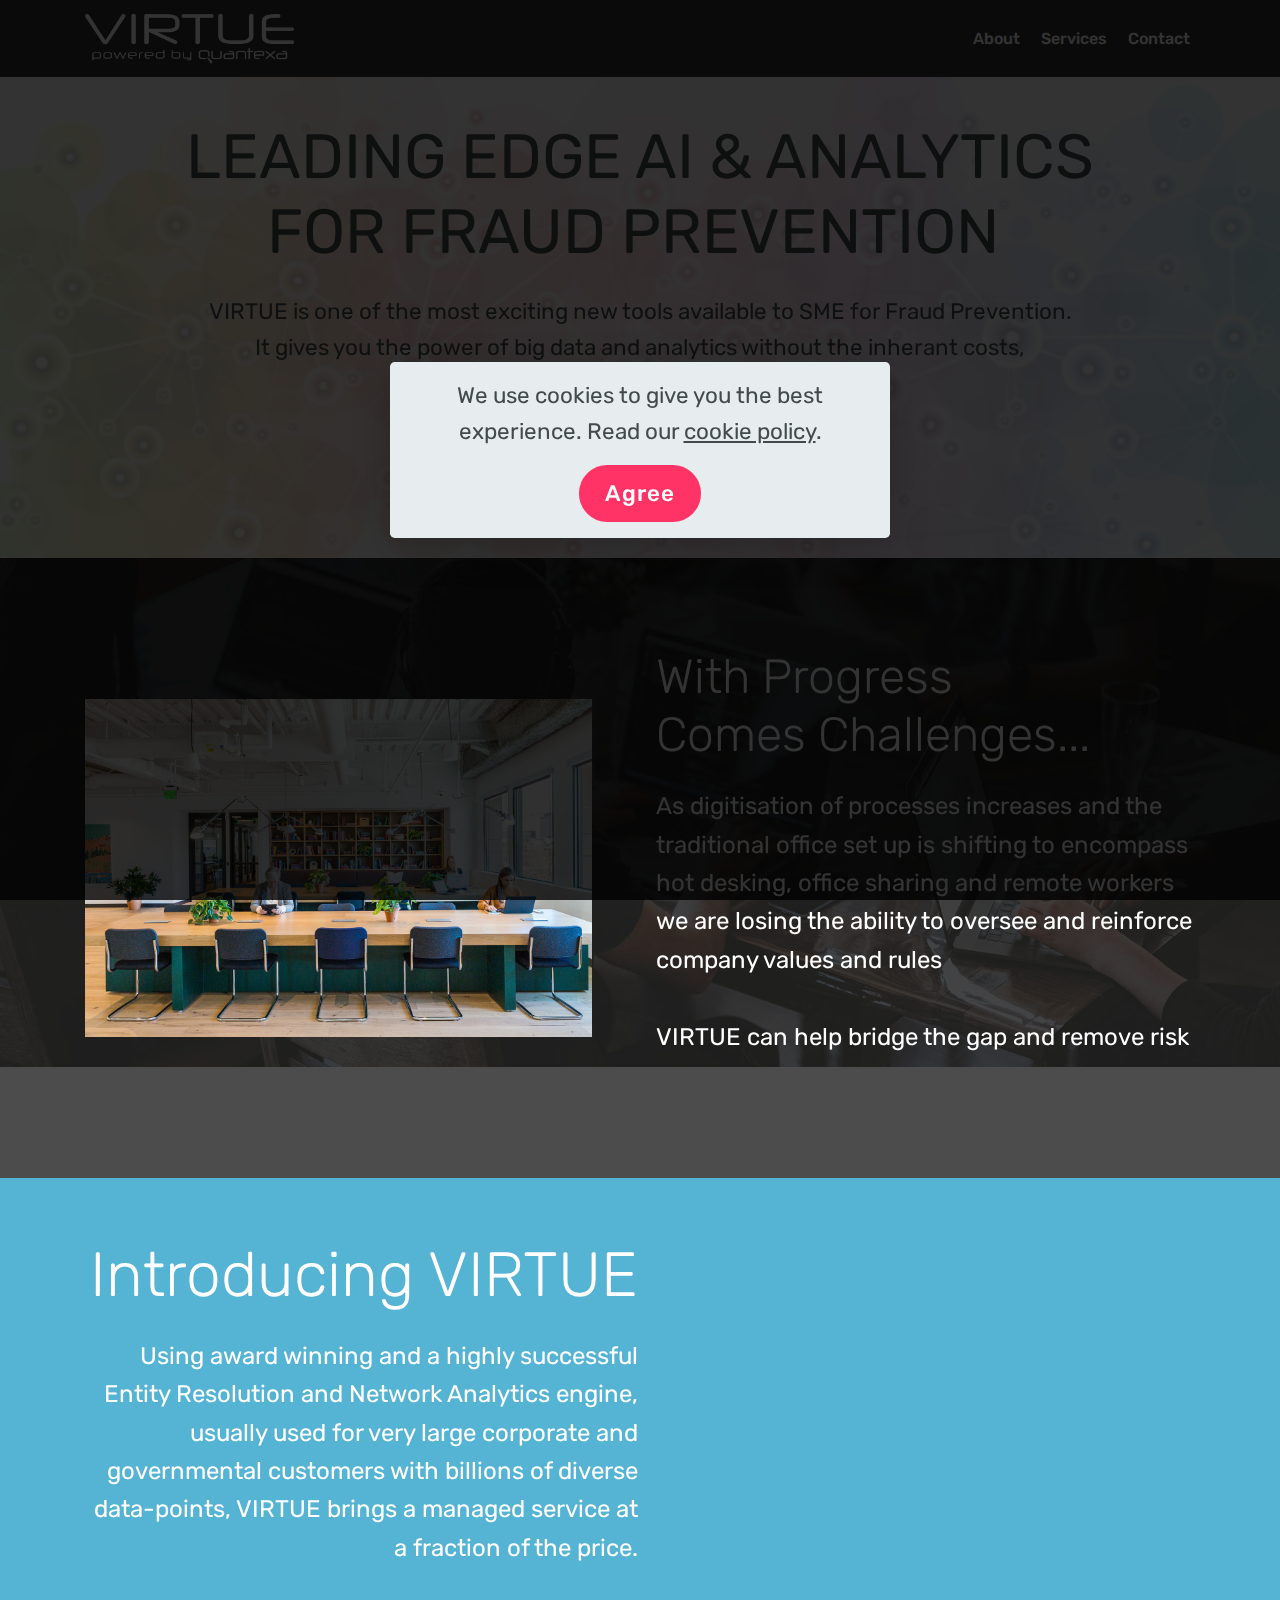
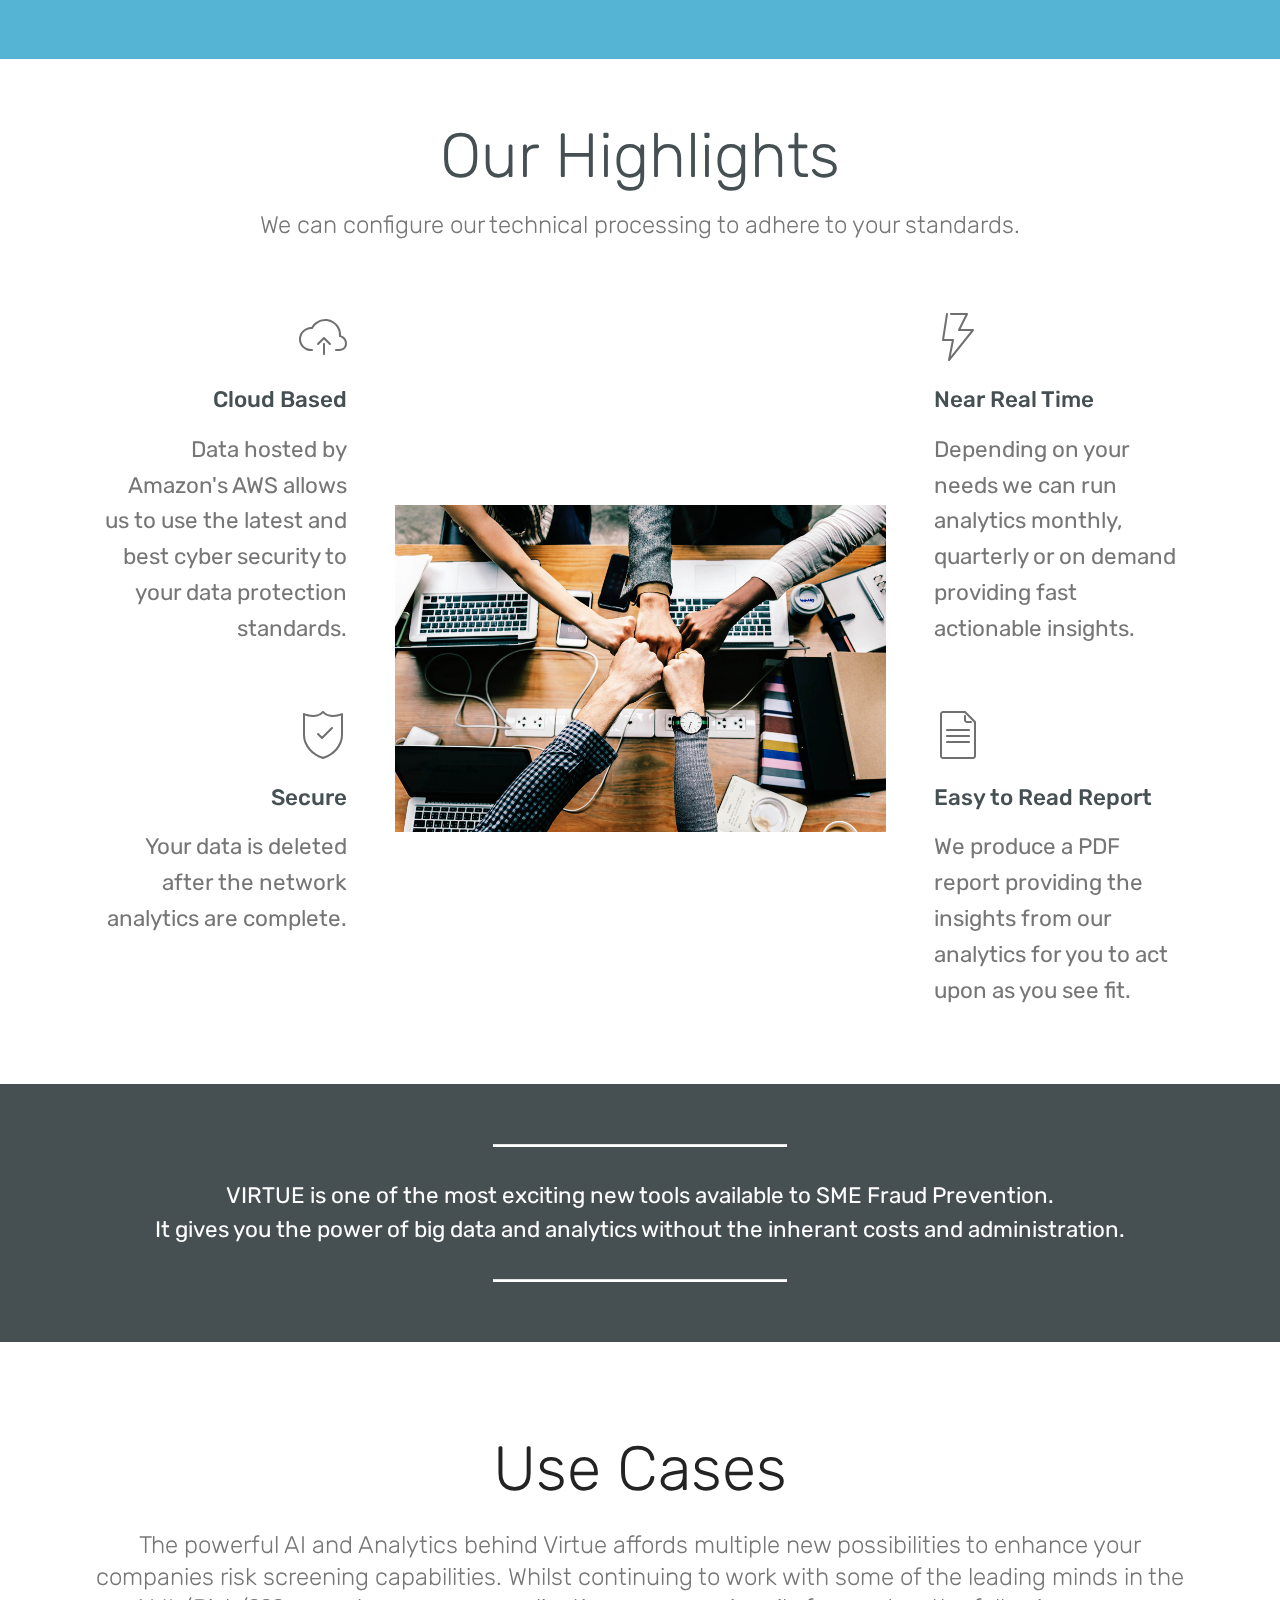
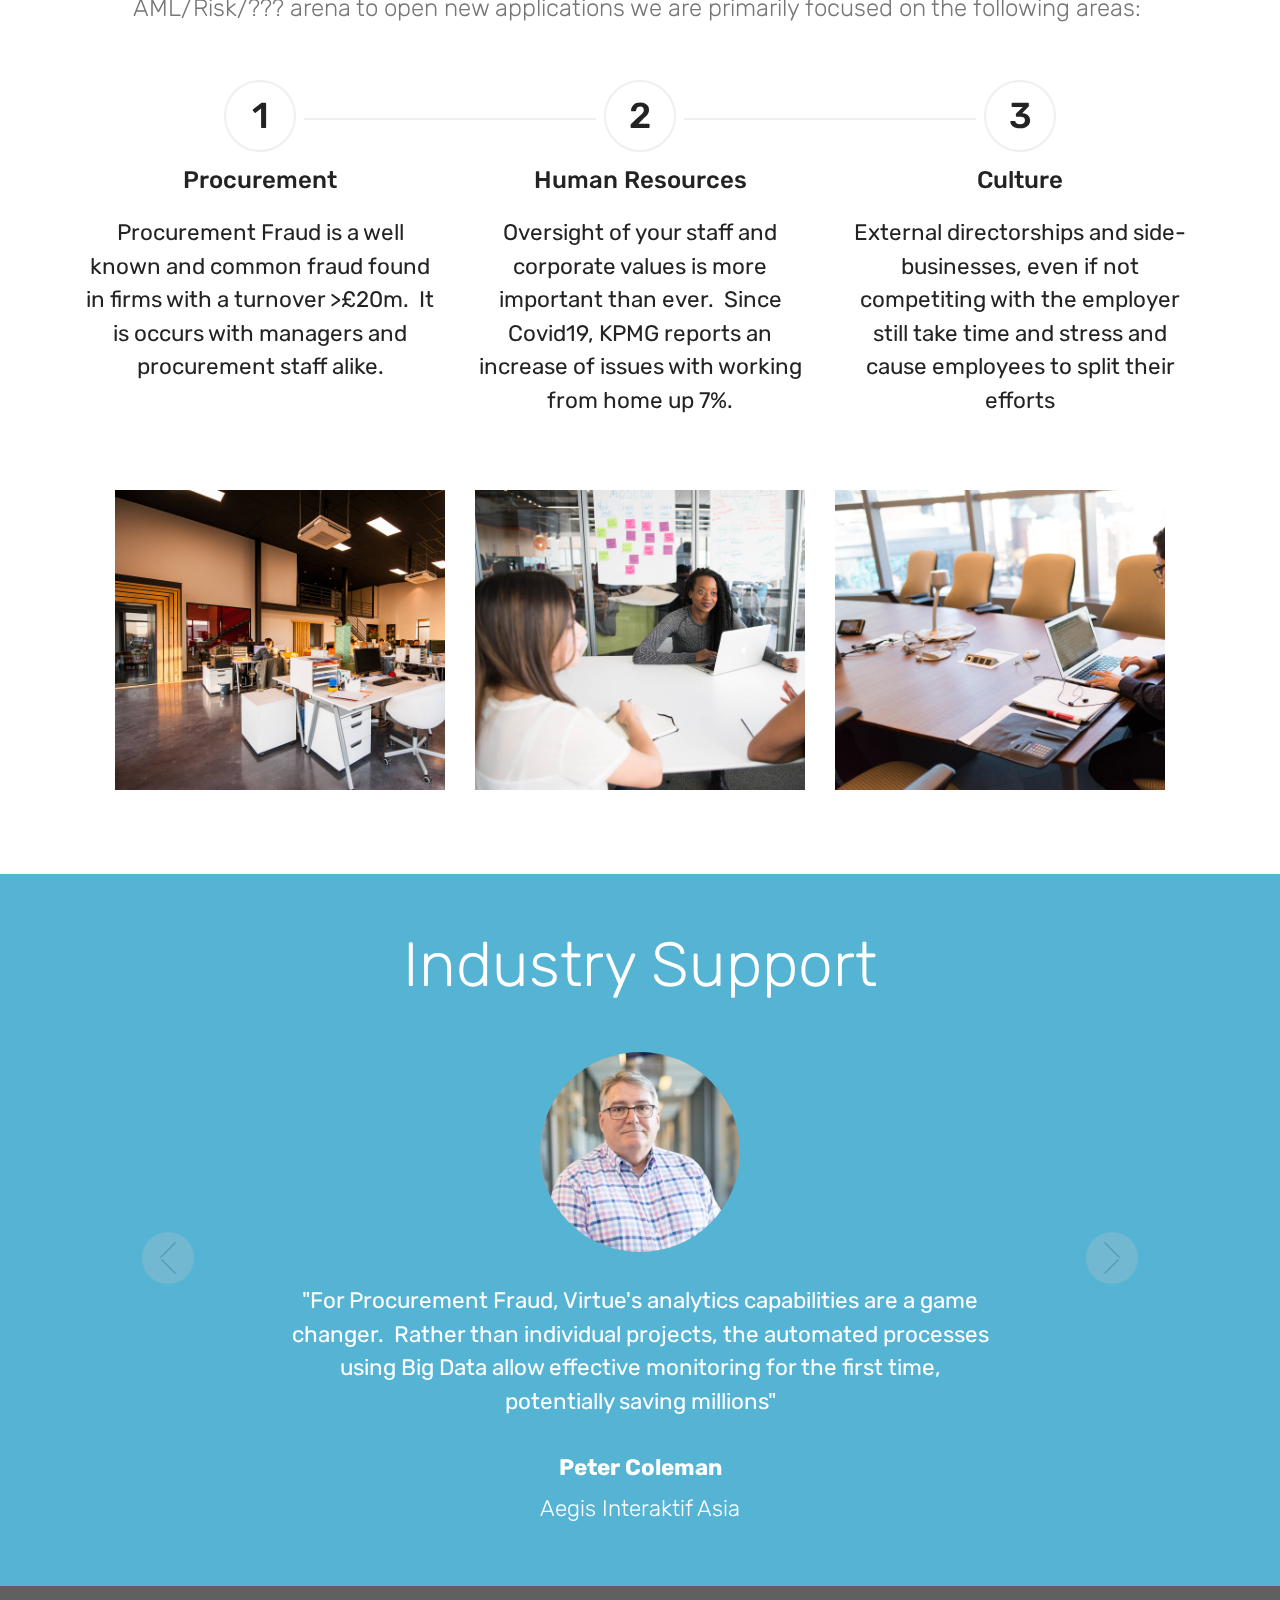
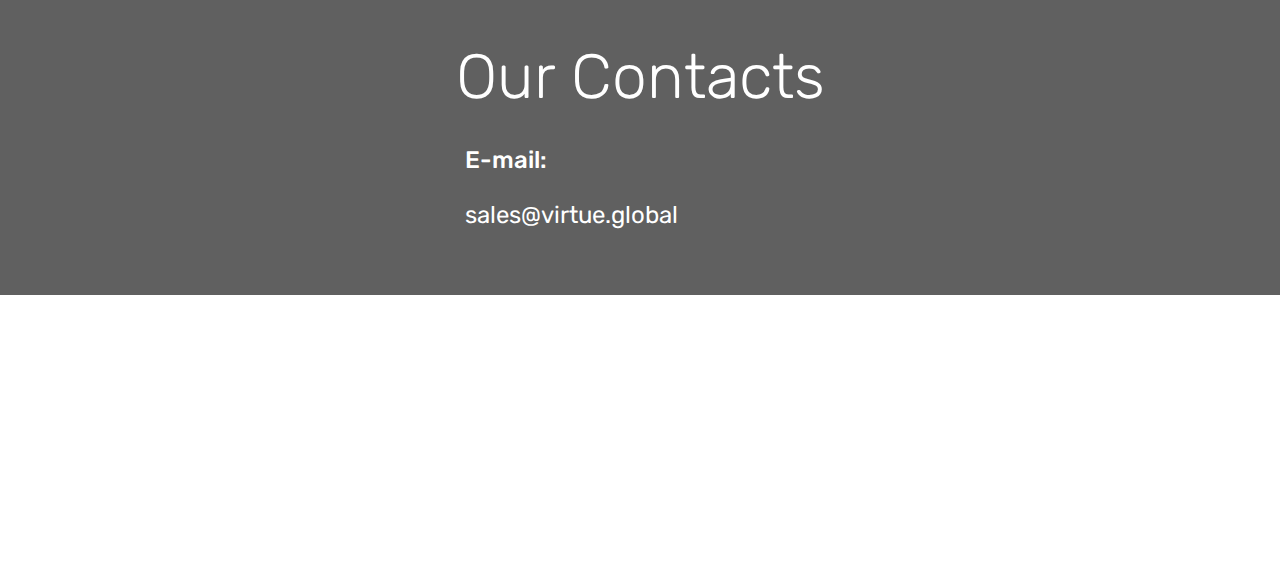
==== commit 9473ace7: "create github pages" ====
--- a/index.html
+++ b/index.html
@@ -69,7 +69,7 @@
     </nav>
 </section>
 
-<section class="engine"><a href="https://mobirise.info/g">how to build a site</a></section><section class="header1 cid-s25iGyepaE mbr-parallax-background" id="header16-h">
+<section class="engine"><a href="https://mobirise.info/v">html templates</a></section><section class="header1 cid-s25iGyepaE mbr-parallax-background" id="header16-h">
 
     
 
@@ -465,7 +465,7 @@
             <div class="col-md-9">
                 <p class="mbr-text align-right links mbr-fonts-style display-7">
                     <a href="index.html#header7-8" class="text-white">ABOUT</a> &nbsp;&nbsp;&nbsp;&nbsp;<strong>
-                    <a href="#" class="text-white">TERMS</a>&nbsp; &nbsp; &nbsp;&nbsp;</strong><a href="#" class="text-white"></a><a href="mailto:sales@virtue.global" class="text-white">CONTACT</a>
+                    <a href="page1.html" class="text-white" target="_blank">TERMS</a>&nbsp; &nbsp; &nbsp;&nbsp;</strong><a href="#" class="text-white"></a><a href="mailto:sales@virtue.global" class="text-white">CONTACT</a>
                 </p>
             </div>
         </div>
@@ -526,7 +526,7 @@
   <script src="assets/theme/js/script.js"></script>
   
   
-<div id="cookie-dialog" style="display: none;"><div id="cookiesdirective"><div style="position: fixed; top: 0; right: 0; bottom: 0; left: 0; background-color: rgb(0, 0, 0); opacity: 0.8; z-index: 9999;"></div><div style="position: fixed; top: 0; right: 0; bottom: 0; left: 0; display: flex; align-items: center; z-index: 10000"><div class="cookie-wrapper" style="position: relative; width: 100%; max-width: 500px; margin-right: auto; margin-left: auto; padding: 1rem; text-align: center; border-radius: .3rem; box-shadow: 0 10px 40px 0 rgba(0,0,0,0.2); color:#424a4d; background:rgba(234, 239, 241, 0.99);"><div class="mbr-text"><p class="display-7">We use cookies to give you the best experience. Read our <a style='color: #424a4d; text-decoration: underline;' href='privacy.html'>cookie policy</a>.</p></div><div class="mbr-section-btn"><a style="margin:0;;" class="btn btn-sm btn-primary display-7" id="impliedsubmit">Agree
-  <input name="cookieData" type="hidden" data-cookie-customDialogSelector='#cookie-dialog' data-cookie-colorText='#424a4d' data-cookie-colorBg='rgba(234, 239, 241, 0.99)' data-cookie-textButton='Agree' data-cookie-colorButton='' data-cookie-colorLink='#424a4d' data-cookie-underlineLink='true' data-cookie-text="We use cookies to give you the best experience. Read our <a href='privacy.html'>cookie policy</a>.">
+<div id="cookie-dialog" style="display: none;"><div id="cookiesdirective"><div style="position: fixed; top: 0; right: 0; bottom: 0; left: 0; background-color: rgb(0, 0, 0); opacity: 0.8; z-index: 9999;"></div><div style="position: fixed; top: 0; right: 0; bottom: 0; left: 0; display: flex; align-items: center; z-index: 10000"><div class="cookie-wrapper" style="position: relative; width: 100%; max-width: 500px; margin-right: auto; margin-left: auto; padding: 1rem; text-align: center; border-radius: .3rem; box-shadow: 0 10px 40px 0 rgba(0,0,0,0.2); color:#424a4d; background:rgba(234, 239, 241, 0.99);"><div class="mbr-text"><p class="display-7">We use cookies to give you the best experience. Read our <a style='color: #424a4d; text-decoration: underline;' href='page2.html'>cookie policy</a>.</p></div><div class="mbr-section-btn"><a style="margin:0;;" class="btn btn-sm btn-primary display-7" id="impliedsubmit">Agree
+  <input name="cookieData" type="hidden" data-cookie-customDialogSelector='#cookie-dialog' data-cookie-colorText='#424a4d' data-cookie-colorBg='rgba(234, 239, 241, 0.99)' data-cookie-textButton='Agree' data-cookie-colorButton='' data-cookie-colorLink='#424a4d' data-cookie-underlineLink='true' data-cookie-text="We use cookies to give you the best experience. Read our <a href='page2.html'>cookie policy</a>.">
   </body>
 </html>--- a/assets/web/assets/mobirise-icons/mobirise-icons.css
+++ b/assets/web/assets/mobirise-icons/mobirise-icons.css
@@ -0,0 +1,477 @@
+@font-face {
+  font-family: 'MobiriseIcons';
+  src:  url('mobirise-icons.eot?spat4u');
+  src:  url('mobirise-icons.eot?spat4u#iefix') format('embedded-opentype'),
+    url('mobirise-icons.ttf?spat4u') format('truetype'),
+    url('mobirise-icons.woff?spat4u') format('woff'),
+    url('mobirise-icons.svg?spat4u#MobiriseIcons') format('svg');
+  font-weight: normal;
+  font-style: normal;
+  font-display: swap;
+}
+
+[class^="mbri-"], [class*=" mbri-"] {
+  /* use !important to prevent issues with browser extensions that change fonts */
+  font-family: MobiriseIcons !important;
+  speak: none;
+  font-style: normal;
+  font-weight: normal;
+  font-variant: normal;
+  text-transform: none;
+  line-height: 1;
+
+  /* Better Font Rendering =========== */
+  -webkit-font-smoothing: antialiased;
+  -moz-osx-font-smoothing: grayscale;
+}
+
+.mbri-add-submenu:before {
+  content: "\e900";
+}
+.mbri-alert:before {
+  content: "\e901";
+}
+.mbri-align-center:before {
+  content: "\e902";
+}
+.mbri-align-justify:before {
+  content: "\e903";
+}
+.mbri-align-left:before {
+  content: "\e904";
+}
+.mbri-align-right:before {
+  content: "\e905";
+}
+.mbri-android:before {
+  content: "\e906";
+}
+.mbri-apple:before {
+  content: "\e907";
+}
+.mbri-arrow-down:before {
+  content: "\e908";
+}
+.mbri-arrow-next:before {
+  content: "\e909";
+}
+.mbri-arrow-prev:before {
+  content: "\e90a";
+}
+.mbri-arrow-up:before {
+  content: "\e90b";
+}
+.mbri-bold:before {
+  content: "\e90c";
+}
+.mbri-bookmark:before {
+  content: "\e90d";
+}
+.mbri-bootstrap:before {
+  content: "\e90e";
+}
+.mbri-briefcase:before {
+  content: "\e90f";
+}
+.mbri-browse:before {
+  content: "\e910";
+}
+.mbri-bulleted-list:before {
+  content: "\e911";
+}
+.mbri-calendar:before {
+  content: "\e912";
+}
+.mbri-camera:before {
+  content: "\e913";
+}
+.mbri-cart-add:before {
+  content: "\e914";
+}
+.mbri-cart-full:before {
+  content: "\e915";
+}
+.mbri-cash:before {
+  content: "\e916";
+}
+.mbri-change-style:before {
+  content: "\e917";
+}
+.mbri-chat:before {
+  content: "\e918";
+}
+.mbri-clock:before {
+  content: "\e919";
+}
+.mbri-close:before {
+  content: "\e91a";
+}
+.mbri-cloud:before {
+  content: "\e91b";
+}
+.mbri-code:before {
+  content: "\e91c";
+}
+.mbri-contact-form:before {
+  content: "\e91d";
+}
+.mbri-credit-card:before {
+  content: "\e91e";
+}
+.mbri-cursor-click:before {
+  content: "\e91f";
+}
+.mbri-cust-feedback:before {
+  content: "\e920";
+}
+.mbri-database:before {
+  content: "\e921";
+}
+.mbri-delivery:before {
+  content: "\e922";
+}
+.mbri-desktop:before {
+  content: "\e923";
+}
+.mbri-devices:before {
+  content: "\e924";
+}
+.mbri-down:before {
+  content: "\e925";
+}
+.mbri-download:before {
+  content: "\e989";
+}
+.mbri-drag-n-drop:before {
+  content: "\e927";
+}
+.mbri-drag-n-drop2:before {
+  content: "\e928";
+}
+.mbri-edit:before {
+  content: "\e929";
+}
+.mbri-edit2:before {
+  content: "\e92a";
+}
+.mbri-error:before {
+  content: "\e92b";
+}
+.mbri-extension:before {
+  content: "\e92c";
+}
+.mbri-features:before {
+  content: "\e92d";
+}
+.mbri-file:before {
+  content: "\e92e";
+}
+.mbri-flag:before {
+  content: "\e92f";
+}
+.mbri-folder:before {
+  content: "\e930";
+}
+.mbri-gift:before {
+  content: "\e931";
+}
+.mbri-github:before {
+  content: "\e932";
+}
+.mbri-globe:before {
+  content: "\e933";
+}
+.mbri-globe-2:before {
+  content: "\e934";
+}
+.mbri-growing-chart:before {
+  content: "\e935";
+}
+.mbri-hearth:before {
+  content: "\e936";
+}
+.mbri-help:before {
+  content: "\e937";
+}
+.mbri-home:before {
+  content: "\e938";
+}
+.mbri-hot-cup:before {
+  content: "\e939";
+}
+.mbri-idea:before {
+  content: "\e93a";
+}
+.mbri-image-gallery:before {
+  content: "\e93b";
+}
+.mbri-image-slider:before {
+  content: "\e93c";
+}
+.mbri-info:before {
+  content: "\e93d";
+}
+.mbri-italic:before {
+  content: "\e93e";
+}
+.mbri-key:before {
+  content: "\e93f";
+}
+.mbri-laptop:before {
+  content: "\e940";
+}
+.mbri-layers:before {
+  content: "\e941";
+}
+.mbri-left-right:before {
+  content: "\e942";
+}
+.mbri-left:before {
+  content: "\e943";
+}
+.mbri-letter:before {
+  content: "\e944";
+}
+.mbri-like:before {
+  content: "\e945";
+}
+.mbri-link:before {
+  content: "\e946";
+}
+.mbri-lock:before {
+  content: "\e947";
+}
+.mbri-login:before {
+  content: "\e948";
+}
+.mbri-logout:before {
+  content: "\e949";
+}
+.mbri-magic-stick:before {
+  content: "\e94a";
+}
+.mbri-map-pin:before {
+  content: "\e94b";
+}
+.mbri-menu:before {
+  content: "\e94c";
+}
+.mbri-mobile:before {
+  content: "\e94d";
+}
+.mbri-mobile2:before {
+  content: "\e94e";
+}
+.mbri-mobirise:before {
+  content: "\e94f";
+}
+.mbri-more-horizontal:before {
+  content: "\e950";
+}
+.mbri-more-vertical:before {
+  content: "\e951";
+}
+.mbri-music:before {
+  content: "\e952";
+}
+.mbri-new-file:before {
+  content: "\e953";
+}
+.mbri-numbered-list:before {
+  content: "\e954";
+}
+.mbri-opened-folder:before {
+  content: "\e955";
+}
+.mbri-pages:before {
+  content: "\e956";
+}
+.mbri-paper-plane:before {
+  content: "\e957";
+}
+.mbri-paperclip:before {
+  content: "\e958";
+}
+.mbri-photo:before {
+  content: "\e959";
+}
+.mbri-photos:before {
+  content: "\e95a";
+}
+.mbri-pin:before {
+  content: "\e95b";
+}
+.mbri-play:before {
+  content: "\e95c";
+}
+.mbri-plus:before {
+  content: "\e95d";
+}
+.mbri-preview:before {
+  content: "\e95e";
+}
+.mbri-print:before {
+  content: "\e95f";
+}
+.mbri-protect:before {
+  content: "\e960";
+}
+.mbri-question:before {
+  content: "\e961";
+}
+.mbri-quote-left:before {
+  content: "\e962";
+}
+.mbri-quote-right:before {
+  content: "\e963";
+}
+.mbri-refresh:before {
+  content: "\e964";
+}
+.mbri-responsive:before {
+  content: "\e965";
+}
+.mbri-right:before {
+  content: "\e966";
+}
+.mbri-rocket:before {
+  content: "\e967";
+}
+.mbri-sad-face:before {
+  content: "\e968";
+}
+.mbri-sale:before {
+  content: "\e969";
+}
+.mbri-save:before {
+  content: "\e96a";
+}
+.mbri-search:before {
+  content: "\e96b";
+}
+.mbri-setting:before {
+  content: "\e96c";
+}
+.mbri-setting2:before {
+  content: "\e96d";
+}
+.mbri-setting3:before {
+  content: "\e96e";
+}
+.mbri-share:before {
+  content: "\e96f";
+}
+.mbri-shopping-bag:before {
+  content: "\e970";
+}
+.mbri-shopping-basket:before {
+  content: "\e971";
+}
+.mbri-shopping-cart:before {
+  content: "\e972";
+}
+.mbri-sites:before {
+  content: "\e973";
+}
+.mbri-smile-face:before {
+  content: "\e974";
+}
+.mbri-speed:before {
+  content: "\e975";
+}
+.mbri-star:before {
+  content: "\e976";
+}
+.mbri-success:before {
+  content: "\e977";
+}
+.mbri-sun:before {
+  content: "\e978";
+}
+.mbri-sun2:before {
+  content: "\e979";
+}
+.mbri-tablet:before {
+  content: "\e97a";
+}
+.mbri-tablet-vertical:before {
+  content: "\e97b";
+}
+.mbri-target:before {
+  content: "\e97c";
+}
+.mbri-timer:before {
+  content: "\e97d";
+}
+.mbri-to-ftp:before {
+  content: "\e97e";
+}
+.mbri-to-local-drive:before {
+  content: "\e97f";
+}
+.mbri-touch-swipe:before {
+  content: "\e980";
+}
+.mbri-touch:before {
+  content: "\e981";
+}
+.mbri-trash:before {
+  content: "\e982";
+}
+.mbri-underline:before {
+  content: "\e983";
+}
+.mbri-unlink:before {
+  content: "\e984";
+}
+.mbri-unlock:before {
+  content: "\e985";
+}
+.mbri-up-down:before {
+  content: "\e986";
+}
+.mbri-up:before {
+  content: "\e987";
+}
+.mbri-update:before {
+  content: "\e988";
+}
+.mbri-upload:before {
+ content: "\e926"; 
+}
+.mbri-user:before {
+  content: "\e98a";
+}
+.mbri-user2:before {
+  content: "\e98b";
+}
+.mbri-users:before {
+  content: "\e98c";
+}
+.mbri-video:before {
+  content: "\e98d";
+}
+.mbri-video-play:before {
+  content: "\e98e";
+}
+.mbri-watch:before {
+  content: "\e98f";
+}
+.mbri-website-theme:before {
+  content: "\e990";
+}
+.mbri-wifi:before {
+  content: "\e991";
+}
+.mbri-windows:before {
+  content: "\e992";
+}
+.mbri-zoom-out:before {
+  content: "\e993";
+}
+.mbri-redo:before {
+  content: "\e994";
+}
+.mbri-undo:before {
+  content: "\e995";
+}
--- a/assets/web/assets/gdpr-plugin/gdpr-styles.css
+++ b/assets/web/assets/gdpr-plugin/gdpr-styles.css
@@ -0,0 +1,27 @@
+.gdpr-block {
+    padding: 10px;
+    font-size: 14px;
+    display: block;
+    width: 100%;
+    text-align: center;
+}
+.gdpr-block.covert {
+	display: none;
+}
+.textGDPR {
+    position: relative;
+}
+.gdpr-block label span.textGDPR input[name='gdpr']{
+    width: 15px;
+    height: 15px;
+    margin: 0;
+    position: absolute;
+    top: 2px;
+    left: -20px;
+}
+.gdpr-block label {
+    color: #a7a7a7;
+    vertical-align: middle;
+    user-select: none;
+    margin-bottom: 0;
+}--- a/assets/socicon/css/styles.css
+++ b/assets/socicon/css/styles.css
@@ -0,0 +1,933 @@
+@charset "UTF-8";
+
+@font-face {
+  font-family: 'Socicon';
+  src:  url('../fonts/socicon.eot');
+  src:  url('../fonts/socicon.eot?#iefix') format('embedded-opentype'),
+    url('../fonts/socicon.woff2') format('woff2'),
+    url('../fonts/socicon.ttf') format('truetype'),
+    url('../fonts/socicon.woff') format('woff'),
+    url('../fonts/socicon.svg#socicon') format('svg');
+  font-weight: normal;
+  font-style: normal;
+}
+
+[data-icon]:before {
+  font-family: "socicon" !important;
+  content: attr(data-icon);
+  font-style: normal !important;
+  font-weight: normal !important;
+  font-variant: normal !important;
+  text-transform: none !important;
+  speak: none;
+  line-height: 1;
+  -webkit-font-smoothing: antialiased;
+  -moz-osx-font-smoothing: grayscale;
+}
+
+[class^="socicon-"], [class*=" socicon-"] {
+  /* use !important to prevent issues with browser extensions that change fonts */
+  font-family: 'Socicon' !important;
+  speak: none;
+  font-style: normal;
+  font-weight: normal;
+  font-variant: normal;
+  text-transform: none;
+  line-height: 1;
+
+  /* Better Font Rendering =========== */
+  -webkit-font-smoothing: antialiased;
+  -moz-osx-font-smoothing: grayscale;
+}
+
+.socicon-eitaa:before {
+  content: "\e97c";
+}
+.socicon-soroush:before {
+  content: "\e97d";
+}
+.socicon-bale:before {
+  content: "\e97e";
+}
+.socicon-zazzle:before {
+  content: "\e97b";
+}
+.socicon-society6:before {
+  content: "\e97a";
+}
+.socicon-redbubble:before {
+  content: "\e979";
+}
+.socicon-avvo:before {
+  content: "\e978";
+}
+.socicon-stitcher:before {
+  content: "\e977";
+}
+.socicon-googlehangouts:before {
+  content: "\e974";
+}
+.socicon-dlive:before {
+  content: "\e975";
+}
+.socicon-vsco:before {
+  content: "\e976";
+}
+.socicon-flipboard:before {
+  content: "\e973";
+}
+.socicon-ubuntu:before {
+  content: "\e958";
+}
+.socicon-artstation:before {
+  content: "\e959";
+}
+.socicon-invision:before {
+  content: "\e95a";
+}
+.socicon-torial:before {
+  content: "\e95b";
+}
+.socicon-collectorz:before {
+  content: "\e95c";
+}
+.socicon-seenthis:before {
+  content: "\e95d";
+}
+.socicon-googleplaymusic:before {
+  content: "\e95e";
+}
+.socicon-debian:before {
+  content: "\e95f";
+}
+.socicon-filmfreeway:before {
+  content: "\e960";
+}
+.socicon-gnome:before {
+  content: "\e961";
+}
+.socicon-itchio:before {
+  content: "\e962";
+}
+.socicon-jamendo:before {
+  content: "\e963";
+}
+.socicon-mix:before {
+  content: "\e964";
+}
+.socicon-sharepoint:before {
+  content: "\e965";
+}
+.socicon-tinder:before {
+  content: "\e966";
+}
+.socicon-windguru:before {
+  content: "\e967";
+}
+.socicon-cdbaby:before {
+  content: "\e968";
+}
+.socicon-elementaryos:before {
+  content: "\e969";
+}
+.socicon-stage32:before {
+  content: "\e96a";
+}
+.socicon-tiktok:before {
+  content: "\e96b";
+}
+.socicon-gitter:before {
+  content: "\e96c";
+}
+.socicon-letterboxd:before {
+  content: "\e96d";
+}
+.socicon-threema:before {
+  content: "\e96e";
+}
+.socicon-splice:before {
+  content: "\e96f";
+}
+.socicon-metapop:before {
+  content: "\e970";
+}
+.socicon-naver:before {
+  content: "\e971";
+}
+.socicon-remote:before {
+  content: "\e972";
+}
+.socicon-internet:before {
+  content: "\e957";
+}
+.socicon-moddb:before {
+  content: "\e94b";
+}
+.socicon-indiedb:before {
+  content: "\e94c";
+}
+.socicon-traxsource:before {
+  content: "\e94d";
+}
+.socicon-gamefor:before {
+  content: "\e94e";
+}
+.socicon-pixiv:before {
+  content: "\e94f";
+}
+.socicon-myanimelist:before {
+  content: "\e950";
+}
+.socicon-blackberry:before {
+  content: "\e951";
+}
+.socicon-wickr:before {
+  content: "\e952";
+}
+.socicon-spip:before {
+  content: "\e953";
+}
+.socicon-napster:before {
+  content: "\e954";
+}
+.socicon-beatport:before {
+  content: "\e955";
+}
+.socicon-hackerone:before {
+  content: "\e956";
+}
+.socicon-hackernews:before {
+  content: "\e946";
+}
+.socicon-smashwords:before {
+  content: "\e947";
+}
+.socicon-kobo:before {
+  content: "\e948";
+}
+.socicon-bookbub:before {
+  content: "\e949";
+}
+.socicon-mailru:before {
+  content: "\e94a";
+}
+.socicon-gitlab:before {
+  content: "\e945";
+}
+.socicon-instructables:before {
+  content: "\e944";
+}
+.socicon-portfolio:before {
+  content: "\e943";
+}
+.socicon-codered:before {
+  content: "\e940";
+}
+.socicon-origin:before {
+  content: "\e941";
+}
+.socicon-nextdoor:before {
+  content: "\e942";
+}
+.socicon-udemy:before {
+  content: "\e93f";
+}
+.socicon-livemaster:before {
+  content: "\e93e";
+}
+.socicon-crunchbase:before {
+  content: "\e93b";
+}
+.socicon-homefy:before {
+  content: "\e93c";
+}
+.socicon-calendly:before {
+  content: "\e93d";
+}
+.socicon-realtor:before {
+  content: "\e90f";
+}
+.socicon-tidal:before {
+  content: "\e910";
+}
+.socicon-qobuz:before {
+  content: "\e911";
+}
+.socicon-natgeo:before {
+  content: "\e912";
+}
+.socicon-mastodon:before {
+  content: "\e913";
+}
+.socicon-unsplash:before {
+  content: "\e914";
+}
+.socicon-homeadvisor:before {
+  content: "\e915";
+}
+.socicon-angieslist:before {
+  content: "\e916";
+}
+.socicon-codepen:before {
+  content: "\e917";
+}
+.socicon-slack:before {
+  content: "\e918";
+}
+.socicon-openaigym:before {
+  content: "\e919";
+}
+.socicon-logmein:before {
+  content: "\e91a";
+}
+.socicon-fiverr:before {
+  content: "\e91b";
+}
+.socicon-gotomeeting:before {
+  content: "\e91c";
+}
+.socicon-aliexpress:before {
+  content: "\e91d";
+}
+.socicon-guru:before {
+  content: "\e91e";
+}
+.socicon-appstore:before {
+  content: "\e91f";
+}
+.socicon-homes:before {
+  content: "\e920";
+}
+.socicon-zoom:before {
+  content: "\e921";
+}
+.socicon-alibaba:before {
+  content: "\e922";
+}
+.socicon-craigslist:before {
+  content: "\e923";
+}
+.socicon-wix:before {
+  content: "\e924";
+}
+.socicon-redfin:before {
+  content: "\e925";
+}
+.socicon-googlecalendar:before {
+  content: "\e926";
+}
+.socicon-shopify:before {
+  content: "\e927";
+}
+.socicon-freelancer:before {
+  content: "\e928";
+}
+.socicon-seedrs:before {
+  content: "\e929";
+}
+.socicon-bing:before {
+  content: "\e92a";
+}
+.socicon-doodle:before {
+  content: "\e92b";
+}
+.socicon-bonanza:before {
+  content: "\e92c";
+}
+.socicon-squarespace:before {
+  content: "\e92d";
+}
+.socicon-toptal:before {
+  content: "\e92e";
+}
+.socicon-gust:before {
+  content: "\e92f";
+}
+.socicon-ask:before {
+  content: "\e930";
+}
+.socicon-trulia:before {
+  content: "\e931";
+}
+.socicon-loomly:before {
+  content: "\e932";
+}
+.socicon-ghost:before {
+  content: "\e933";
+}
+.socicon-upwork:before {
+  content: "\e934";
+}
+.socicon-fundable:before {
+  content: "\e935";
+}
+.socicon-booking:before {
+  content: "\e936";
+}
+.socicon-googlemaps:before {
+  content: "\e937";
+}
+.socicon-zillow:before {
+  content: "\e938";
+}
+.socicon-niconico:before {
+  content: "\e939";
+}
+.socicon-toneden:before {
+  content: "\e93a";
+}
+.socicon-augment:before {
+  content: "\e908";
+}
+.socicon-bitbucket:before {
+  content: "\e909";
+}
+.socicon-fyuse:before {
+  content: "\e90a";
+}
+.socicon-yt-gaming:before {
+  content: "\e90b";
+}
+.socicon-sketchfab:before {
+  content: "\e90c";
+}
+.socicon-mobcrush:before {
+  content: "\e90d";
+}
+.socicon-microsoft:before {
+  content: "\e90e";
+}
+.socicon-pandora:before {
+  content: "\e907";
+}
+.socicon-messenger:before {
+  content: "\e906";
+}
+.socicon-gamewisp:before {
+  content: "\e905";
+}
+.socicon-bloglovin:before {
+  content: "\e904";
+}
+.socicon-tunein:before {
+  content: "\e903";
+}
+.socicon-gamejolt:before {
+  content: "\e901";
+}
+.socicon-trello:before {
+  content: "\e902";
+}
+.socicon-spreadshirt:before {
+  content: "\e900";
+}
+.socicon-500px:before {
+  content: "\e000";
+}
+.socicon-8tracks:before {
+  content: "\e001";
+}
+.socicon-airbnb:before {
+  content: "\e002";
+}
+.socicon-alliance:before {
+  content: "\e003";
+}
+.socicon-amazon:before {
+  content: "\e004";
+}
+.socicon-amplement:before {
+  content: "\e005";
+}
+.socicon-android:before {
+  content: "\e006";
+}
+.socicon-angellist:before {
+  content: "\e007";
+}
+.socicon-apple:before {
+  content: "\e008";
+}
+.socicon-appnet:before {
+  content: "\e009";
+}
+.socicon-baidu:before {
+  content: "\e00a";
+}
+.socicon-bandcamp:before {
+  content: "\e00b";
+}
+.socicon-battlenet:before {
+  content: "\e00c";
+}
+.socicon-mixer:before {
+  content: "\e00d";
+}
+.socicon-bebee:before {
+  content: "\e00e";
+}
+.socicon-bebo:before {
+  content: "\e00f";
+}
+.socicon-behance:before {
+  content: "\e010";
+}
+.socicon-blizzard:before {
+  content: "\e011";
+}
+.socicon-blogger:before {
+  content: "\e012";
+}
+.socicon-buffer:before {
+  content: "\e013";
+}
+.socicon-chrome:before {
+  content: "\e014";
+}
+.socicon-coderwall:before {
+  content: "\e015";
+}
+.socicon-curse:before {
+  content: "\e016";
+}
+.socicon-dailymotion:before {
+  content: "\e017";
+}
+.socicon-deezer:before {
+  content: "\e018";
+}
+.socicon-delicious:before {
+  content: "\e019";
+}
+.socicon-deviantart:before {
+  content: "\e01a";
+}
+.socicon-diablo:before {
+  content: "\e01b";
+}
+.socicon-digg:before {
+  content: "\e01c";
+}
+.socicon-discord:before {
+  content: "\e01d";
+}
+.socicon-disqus:before {
+  content: "\e01e";
+}
+.socicon-douban:before {
+  content: "\e01f";
+}
+.socicon-draugiem:before {
+  content: "\e020";
+}
+.socicon-dribbble:before {
+  content: "\e021";
+}
+.socicon-drupal:before {
+  content: "\e022";
+}
+.socicon-ebay:before {
+  content: "\e023";
+}
+.socicon-ello:before {
+  content: "\e024";
+}
+.socicon-endomodo:before {
+  content: "\e025";
+}
+.socicon-envato:before {
+  content: "\e026";
+}
+.socicon-etsy:before {
+  content: "\e027";
+}
+.socicon-facebook:before {
+  content: "\e028";
+}
+.socicon-feedburner:before {
+  content: "\e029";
+}
+.socicon-filmweb:before {
+  content: "\e02a";
+}
+.socicon-firefox:before {
+  content: "\e02b";
+}
+.socicon-flattr:before {
+  content: "\e02c";
+}
+.socicon-flickr:before {
+  content: "\e02d";
+}
+.socicon-formulr:before {
+  content: "\e02e";
+}
+.socicon-forrst:before {
+  content: "\e02f";
+}
+.socicon-foursquare:before {
+  content: "\e030";
+}
+.socicon-friendfeed:before {
+  content: "\e031";
+}
+.socicon-github:before {
+  content: "\e032";
+}
+.socicon-goodreads:before {
+  content: "\e033";
+}
+.socicon-google:before {
+  content: "\e034";
+}
+.socicon-googlescholar:before {
+  content: "\e035";
+}
+.socicon-googlegroups:before {
+  content: "\e036";
+}
+.socicon-googlephotos:before {
+  content: "\e037";
+}
+.socicon-googleplus:before {
+  content: "\e038";
+}
+.socicon-grooveshark:before {
+  content: "\e039";
+}
+.socicon-hackerrank:before {
+  content: "\e03a";
+}
+.socicon-hearthstone:before {
+  content: "\e03b";
+}
+.socicon-hellocoton:before {
+  content: "\e03c";
+}
+.socicon-heroes:before {
+  content: "\e03d";
+}
+.socicon-smashcast:before {
+  content: "\e03e";
+}
+.socicon-horde:before {
+  content: "\e03f";
+}
+.socicon-houzz:before {
+  content: "\e040";
+}
+.socicon-icq:before {
+  content: "\e041";
+}
+.socicon-identica:before {
+  content: "\e042";
+}
+.socicon-imdb:before {
+  content: "\e043";
+}
+.socicon-instagram:before {
+  content: "\e044";
+}
+.socicon-issuu:before {
+  content: "\e045";
+}
+.socicon-istock:before {
+  content: "\e046";
+}
+.socicon-itunes:before {
+  content: "\e047";
+}
+.socicon-keybase:before {
+  content: "\e048";
+}
+.socicon-lanyrd:before {
+  content: "\e049";
+}
+.socicon-lastfm:before {
+  content: "\e04a";
+}
+.socicon-line:before {
+  content: "\e04b";
+}
+.socicon-linkedin:before {
+  content: "\e04c";
+}
+.socicon-livejournal:before {
+  content: "\e04d";
+}
+.socicon-lyft:before {
+  content: "\e04e";
+}
+.socicon-macos:before {
+  content: "\e04f";
+}
+.socicon-mail:before {
+  content: "\e050";
+}
+.socicon-medium:before {
+  content: "\e051";
+}
+.socicon-meetup:before {
+  content: "\e052";
+}
+.socicon-mixcloud:before {
+  content: "\e053";
+}
+.socicon-modelmayhem:before {
+  content: "\e054";
+}
+.socicon-mumble:before {
+  content: "\e055";
+}
+.socicon-myspace:before {
+  content: "\e056";
+}
+.socicon-newsvine:before {
+  content: "\e057";
+}
+.socicon-nintendo:before {
+  content: "\e058";
+}
+.socicon-npm:before {
+  content: "\e059";
+}
+.socicon-odnoklassniki:before {
+  content: "\e05a";
+}
+.socicon-openid:before {
+  content: "\e05b";
+}
+.socicon-opera:before {
+  content: "\e05c";
+}
+.socicon-outlook:before {
+  content: "\e05d";
+}
+.socicon-overwatch:before {
+  content: "\e05e";
+}
+.socicon-patreon:before {
+  content: "\e05f";
+}
+.socicon-paypal:before {
+  content: "\e060";
+}
+.socicon-periscope:before {
+  content: "\e061";
+}
+.socicon-persona:before {
+  content: "\e062";
+}
+.socicon-pinterest:before {
+  content: "\e063";
+}
+.socicon-play:before {
+  content: "\e064";
+}
+.socicon-player:before {
+  content: "\e065";
+}
+.socicon-playstation:before {
+  content: "\e066";
+}
+.socicon-pocket:before {
+  content: "\e067";
+}
+.socicon-qq:before {
+  content: "\e068";
+}
+.socicon-quora:before {
+  content: "\e069";
+}
+.socicon-raidcall:before {
+  content: "\e06a";
+}
+.socicon-ravelry:before {
+  content: "\e06b";
+}
+.socicon-reddit:before {
+  content: "\e06c";
+}
+.socicon-renren:before {
+  content: "\e06d";
+}
+.socicon-researchgate:before {
+  content: "\e06e";
+}
+.socicon-residentadvisor:before {
+  content: "\e06f";
+}
+.socicon-reverbnation:before {
+  content: "\e070";
+}
+.socicon-rss:before {
+  content: "\e071";
+}
+.socicon-sharethis:before {
+  content: "\e072";
+}
+.socicon-skype:before {
+  content: "\e073";
+}
+.socicon-slideshare:before {
+  content: "\e074";
+}
+.socicon-smugmug:before {
+  content: "\e075";
+}
+.socicon-snapchat:before {
+  content: "\e076";
+}
+.socicon-songkick:before {
+  content: "\e077";
+}
+.socicon-soundcloud:before {
+  content: "\e078";
+}
+.socicon-spotify:before {
+  content: "\e079";
+}
+.socicon-stackexchange:before {
+  content: "\e07a";
+}
+.socicon-stackoverflow:before {
+  content: "\e07b";
+}
+.socicon-starcraft:before {
+  content: "\e07c";
+}
+.socicon-stayfriends:before {
+  content: "\e07d";
+}
+.socicon-steam:before {
+  content: "\e07e";
+}
+.socicon-storehouse:before {
+  content: "\e07f";
+}
+.socicon-strava:before {
+  content: "\e080";
+}
+.socicon-streamjar:before {
+  content: "\e081";
+}
+.socicon-stumbleupon:before {
+  content: "\e082";
+}
+.socicon-swarm:before {
+  content: "\e083";
+}
+.socicon-teamspeak:before {
+  content: "\e084";
+}
+.socicon-teamviewer:before {
+  content: "\e085";
+}
+.socicon-technorati:before {
+  content: "\e086";
+}
+.socicon-telegram:before {
+  content: "\e087";
+}
+.socicon-tripadvisor:before {
+  content: "\e088";
+}
+.socicon-tripit:before {
+  content: "\e089";
+}
+.socicon-triplej:before {
+  content: "\e08a";
+}
+.socicon-tumblr:before {
+  content: "\e08b";
+}
+.socicon-twitch:before {
+  content: "\e08c";
+}
+.socicon-twitter:before {
+  content: "\e08d";
+}
+.socicon-uber:before {
+  content: "\e08e";
+}
+.socicon-ventrilo:before {
+  content: "\e08f";
+}
+.socicon-viadeo:before {
+  content: "\e090";
+}
+.socicon-viber:before {
+  content: "\e091";
+}
+.socicon-viewbug:before {
+  content: "\e092";
+}
+.socicon-vimeo:before {
+  content: "\e093";
+}
+.socicon-vine:before {
+  content: "\e094";
+}
+.socicon-vkontakte:before {
+  content: "\e095";
+}
+.socicon-warcraft:before {
+  content: "\e096";
+}
+.socicon-wechat:before {
+  content: "\e097";
+}
+.socicon-weibo:before {
+  content: "\e098";
+}
+.socicon-whatsapp:before {
+  content: "\e099";
+}
+.socicon-wikipedia:before {
+  content: "\e09a";
+}
+.socicon-windows:before {
+  content: "\e09b";
+}
+.socicon-wordpress:before {
+  content: "\e09c";
+}
+.socicon-wykop:before {
+  content: "\e09d";
+}
+.socicon-xbox:before {
+  content: "\e09e";
+}
+.socicon-xing:before {
+  content: "\e09f";
+}
+.socicon-yahoo:before {
+  content: "\e0a0";
+}
+.socicon-yammer:before {
+  content: "\e0a1";
+}
+.socicon-yandex:before {
+  content: "\e0a2";
+}
+.socicon-yelp:before {
+  content: "\e0a3";
+}
+.socicon-younow:before {
+  content: "\e0a4";
+}
+.socicon-youtube:before {
+  content: "\e0a5";
+}
+.socicon-zapier:before {
+  content: "\e0a6";
+}
+.socicon-zerply:before {
+  content: "\e0a7";
+}
+.socicon-zomato:before {
+  content: "\e0a8";
+}
+.socicon-zynga:before {
+  content: "\e0a9";
+}
--- a/assets/dropdown/css/style.css
+++ b/assets/dropdown/css/style.css
@@ -0,0 +1,265 @@
+.navbar-dropdown {
+  left: 0;
+  padding: 0;
+  position: absolute;
+  right: 0;
+  top: 0;
+  transition: all 0.45s ease;
+  z-index: 1030;
+  background: #282828; }
+  .navbar-dropdown .navbar-logo {
+    margin-right: 0.8rem;
+    transition: margin 0.3s ease-in-out;
+    vertical-align: middle; }
+    .navbar-dropdown .navbar-logo img {
+      height: 3.125rem;
+      transition: all 0.3s ease-in-out; }
+    .navbar-dropdown .navbar-logo.mbr-iconfont {
+      font-size: 3.125rem;
+      line-height: 3.125rem; }
+  .navbar-dropdown .navbar-caption {
+    font-weight: 700;
+    white-space: normal;
+    vertical-align: -4px;
+    line-height: 3.125rem !important; }
+    .navbar-dropdown .navbar-caption, .navbar-dropdown .navbar-caption:hover {
+      color: inherit;
+      text-decoration: none; }
+  .navbar-dropdown .mbr-iconfont + .navbar-caption {
+    vertical-align: -1px; }
+  .navbar-dropdown.navbar-fixed-top {
+    position: fixed; }
+  .navbar-dropdown .navbar-brand span {
+    vertical-align: -4px; }
+  .navbar-dropdown.bg-color.transparent {
+    background: none; }
+  .navbar-dropdown.navbar-short .navbar-brand {
+    padding: 0.625rem 0; }
+    .navbar-dropdown.navbar-short .navbar-brand span {
+      vertical-align: -1px; }
+  .navbar-dropdown.navbar-short .navbar-caption {
+    line-height: 2.375rem !important;
+    vertical-align: -2px; }
+  .navbar-dropdown.navbar-short .navbar-logo {
+    margin-right: 0.5rem; }
+    .navbar-dropdown.navbar-short .navbar-logo img {
+      height: 2.375rem; }
+    .navbar-dropdown.navbar-short .navbar-logo.mbr-iconfont {
+      font-size: 2.375rem;
+      line-height: 2.375rem; }
+  .navbar-dropdown.navbar-short .mbr-table-cell {
+    height: 3.625rem; }
+  .navbar-dropdown .navbar-close {
+    left: 0.6875rem;
+    position: fixed;
+    top: 0.75rem;
+    z-index: 1000; }
+  .navbar-dropdown .hamburger-icon {
+    content: "";
+    display: inline-block;
+    vertical-align: middle;
+    width: 16px;
+    -webkit-box-shadow: 0 -6px 0 1px #282828,0 0 0 1px #282828,0 6px 0 1px #282828;
+    -moz-box-shadow: 0 -6px 0 1px #282828,0 0 0 1px #282828,0 6px 0 1px #282828;
+    box-shadow: 0 -6px 0 1px #282828,0 0 0 1px #282828,0 6px 0 1px #282828; }
+
+.dropdown-menu .dropdown-toggle[data-toggle="dropdown-submenu"]::after {
+  border-bottom: 0.35em solid transparent;
+  border-left: 0.35em solid;
+  border-right: 0;
+  border-top: 0.35em solid transparent;
+  margin-left: 0.3rem; }
+
+.dropdown-menu .dropdown-item:focus {
+  outline: 0; }
+
+.nav-dropdown {
+  font-size: 0.75rem;
+  font-weight: 500;
+  height: auto !important; }
+  .nav-dropdown .nav-btn {
+    padding-left: 1rem; }
+  .nav-dropdown .link {
+    margin: .667em 1.667em;
+    font-weight: 500;
+    padding: 0;
+    transition: color .2s ease-in-out; }
+    .nav-dropdown .link.dropdown-toggle {
+      margin-right: 2.583em; }
+      .nav-dropdown .link.dropdown-toggle::after {
+        margin-left: .25rem;
+        border-top: 0.35em solid;
+        border-right: 0.35em solid transparent;
+        border-left: 0.35em solid transparent;
+        border-bottom: 0; }
+      .nav-dropdown .link.dropdown-toggle[aria-expanded="true"] {
+        margin: 0;
+        padding: 0.667em 3.263em  0.667em 1.667em; }
+  .nav-dropdown .link::after,
+  .nav-dropdown .dropdown-item::after {
+    color: inherit; }
+  .nav-dropdown .btn {
+    font-size: 0.75rem;
+    font-weight: 700;
+    letter-spacing: 0;
+    margin-bottom: 0;
+    padding-left: 1.25rem;
+    padding-right: 1.25rem; }
+  .nav-dropdown .dropdown-menu {
+    border-radius: 0;
+    border: 0;
+    left: 0;
+    margin: 0;
+    padding-bottom: 1.25rem;
+    padding-top: 1.25rem;
+    position: relative; }
+  .nav-dropdown .dropdown-submenu {
+    margin-left: 0.125rem;
+    top: 0; }
+  .nav-dropdown .dropdown-item {
+    font-weight: 500;
+    line-height: 2;
+    padding: 0.3846em 4.615em 0.3846em 1.5385em;
+    position: relative;
+    transition: color .2s ease-in-out, background-color .2s ease-in-out; }
+    .nav-dropdown .dropdown-item::after {
+      margin-top: -0.3077em;
+      position: absolute;
+      right: 1.1538em;
+      top: 50%; }
+    .nav-dropdown .dropdown-item:focus, .nav-dropdown .dropdown-item:hover {
+      background: none; }
+
+@media (max-width: 767px) {
+  .nav-dropdown.navbar-toggleable-sm {
+    bottom: 0;
+    display: none;
+    left: 0;
+    overflow-x: hidden;
+    position: fixed;
+    top: 0;
+    transform: translateX(-100%);
+    -ms-transform: translateX(-100%);
+    -webkit-transform: translateX(-100%);
+    width: 18.75rem;
+    z-index: 999; } }
+.nav-dropdown.navbar-toggleable-xl {
+  bottom: 0;
+  display: none;
+  left: 0;
+  overflow-x: hidden;
+  position: fixed;
+  top: 0;
+  transform: translateX(-100%);
+  -ms-transform: translateX(-100%);
+  -webkit-transform: translateX(-100%);
+  width: 18.75rem;
+  z-index: 999; }
+
+.nav-dropdown-sm {
+  display: block !important;
+  overflow-x: hidden;
+  overflow: auto;
+  padding-top: 3.875rem; }
+  .nav-dropdown-sm::after {
+    content: "";
+    display: block;
+    height: 3rem;
+    width: 100%; }
+  .nav-dropdown-sm.collapse.in ~ .navbar-close {
+    display: block !important; }
+  .nav-dropdown-sm.collapsing, .nav-dropdown-sm.collapse.in {
+    transform: translateX(0);
+    -ms-transform: translateX(0);
+    -webkit-transform: translateX(0);
+    transition: all 0.25s ease-out;
+    -webkit-transition: all 0.25s ease-out;
+    background: #282828; }
+  .nav-dropdown-sm.collapsing[aria-expanded="false"] {
+    transform: translateX(-100%);
+    -ms-transform: translateX(-100%);
+    -webkit-transform: translateX(-100%); }
+  .nav-dropdown-sm .nav-item {
+    display: block;
+    margin-left: 0 !important;
+    padding-left: 0; }
+  .nav-dropdown-sm .link,
+  .nav-dropdown-sm .dropdown-item {
+    border-top: 1px dotted rgba(255, 255, 255, 0.1);
+    font-size: 0.8125rem;
+    line-height: 1.6;
+    margin: 0 !important;
+    padding: 0.875rem 2.4rem 0.875rem 1.5625rem !important;
+    position: relative;
+    white-space: normal; }
+    .nav-dropdown-sm .link:focus, .nav-dropdown-sm .link:hover,
+    .nav-dropdown-sm .dropdown-item:focus,
+    .nav-dropdown-sm .dropdown-item:hover {
+      background: rgba(0, 0, 0, 0.2) !important;
+      color: #c0a375; }
+  .nav-dropdown-sm .nav-btn {
+    position: relative;
+    padding: 1.5625rem 1.5625rem 0 1.5625rem; }
+    .nav-dropdown-sm .nav-btn::before {
+      border-top: 1px dotted rgba(255, 255, 255, 0.1);
+      content: "";
+      left: 0;
+      position: absolute;
+      top: 0;
+      width: 100%; }
+    .nav-dropdown-sm .nav-btn + .nav-btn {
+      padding-top: 0.625rem; }
+      .nav-dropdown-sm .nav-btn + .nav-btn::before {
+        display: none; }
+  .nav-dropdown-sm .btn {
+    padding: 0.625rem 0; }
+  .nav-dropdown-sm .dropdown-toggle[data-toggle="dropdown-submenu"]::after {
+    margin-left: .25rem;
+    border-top: 0.35em solid;
+    border-right: 0.35em solid transparent;
+    border-left: 0.35em solid transparent;
+    border-bottom: 0; }
+  .nav-dropdown-sm .dropdown-toggle[data-toggle="dropdown-submenu"][aria-expanded="true"]::after {
+    border-top: 0;
+    border-right: 0.35em solid transparent;
+    border-left: 0.35em solid transparent;
+    border-bottom: 0.35em solid; }
+  .nav-dropdown-sm .dropdown-menu {
+    margin: 0;
+    padding: 0;
+    position: relative;
+    top: 0;
+    left: 0;
+    width: 100%;
+    border: 0;
+    float: none;
+    border-radius: 0;
+    background: none; }
+  .nav-dropdown-sm .dropdown-submenu {
+    left: 100%;
+    margin-left: 0.125rem;
+    margin-top: -1.25rem;
+    top: 0; }
+
+.navbar-toggleable-sm .nav-dropdown .dropdown-menu {
+  position: absolute; }
+
+.navbar-toggleable-sm .nav-dropdown .dropdown-submenu {
+  left: 100%;
+  margin-left: 0.125rem;
+  margin-top: -1.25rem;
+  top: 0; }
+
+.navbar-toggleable-sm.opened .nav-dropdown .dropdown-menu {
+  position: relative; }
+
+.navbar-toggleable-sm.opened .nav-dropdown .dropdown-submenu {
+  left: 0;
+  margin-left: 00rem;
+  margin-top: 0rem;
+  top: 0; }
+
+.is-builder .nav-dropdown.collapsing {
+  transition: none !important; }
+
+/*# sourceMappingURL=style.css.map */
--- a/assets/theme/css/style.css
+++ b/assets/theme/css/style.css
@@ -0,0 +1,1142 @@
+/*!
+ * Mobirise v4 theme (https://mobirise.com/)
+ * Copyright 2017 Mobirise
+ */
+section {
+  background-color: #eeeeee;
+}
+
+.form-control:focus {
+  box-shadow: none;
+}
+
+:focus {
+  outline: none;
+}
+
+body {
+  font-style: normal;
+  line-height: 1.5;
+}
+
+section,
+.container,
+.container-fluid {
+  position: relative;
+  word-wrap: break-word;
+}
+
+a.mbr-iconfont:hover {
+  text-decoration: none;
+}
+
+.article .lead p,
+.article .lead ul,
+.article .lead ol,
+.article .lead pre,
+.article .lead blockquote {
+  margin-bottom: 0;
+}
+
+ul,
+ol,
+pre,
+blockquote {
+  margin-bottom: 2.3125rem;
+}
+
+pre {
+  background: #f4f4f4;
+  padding: 10px 24px;
+  white-space: pre-wrap;
+}
+
+.inactive {
+  -webkit-user-select: none;
+  -moz-user-select: none;
+  -ms-user-select: none;
+  user-select: none;
+  pointer-events: none;
+  -webkit-user-drag: none;
+  user-drag: none;
+}
+
+.mbr-section__comments .row {
+  justify-content: center;
+  -webkit-justify-content: center;
+}
+
+a {
+  font-style: normal;
+  font-weight: 400;
+  cursor: pointer;
+}
+
+a, a:hover {
+  text-decoration: none;
+}
+
+figure {
+  margin-bottom: 0;
+}
+
+body {
+  color: #232323;
+}
+
+h1,
+h2,
+h3,
+h4,
+h5,
+h6,
+.h1,
+.h2,
+.h3,
+.h4,
+.h5,
+.h6,
+.display-1,
+.display-2,
+.display-3,
+.display-4 {
+  line-height: 1;
+  word-break: break-word;
+  word-wrap: break-word;
+}
+
+.mbr-section-title {
+  font-style: normal;
+  line-height: 1.2;
+}
+
+.mbr-section-subtitle {
+  line-height: 1.3;
+}
+
+.mbr-text {
+  font-style: normal;
+  line-height: 1.6;
+}
+
+b,
+strong {
+  font-weight: bold;
+}
+
+blockquote {
+  padding: 10px 0 10px 20px;
+  position: relative;
+  border-left: 2px solid;
+  border-color: #ff3366;
+}
+
+input:-webkit-autofill, input:-webkit-autofill:hover, input:-webkit-autofill:focus, input:-webkit-autofill:active {
+  transition-delay: 9999s;
+  transition-property: background-color, color;
+}
+
+textarea[type='hidden'] {
+  display: none;
+}
+
+body {
+  position: relative;
+}
+
+section {
+  background-position: 50% 50%;
+  background-repeat: no-repeat;
+  background-size: cover;
+}
+
+section .mbr-background-video,
+section .mbr-background-video-preview {
+  position: absolute;
+  bottom: 0;
+  left: 0;
+  right: 0;
+  top: 0;
+}
+
+.hidden {
+  visibility: hidden;
+}
+
+.mbr-z-index20 {
+  z-index: 20;
+}
+
+/*! Base colors */
+.mbr-white {
+  color: #ffffff;
+}
+
+.mbr-black {
+  color: #000000;
+}
+
+.mbr-bg-white {
+  background-color: #ffffff;
+}
+
+.mbr-bg-black {
+  background-color: #000000;
+}
+
+/*! Text-aligns */
+.align-left {
+  text-align: left;
+}
+
+.align-center {
+  text-align: center;
+}
+
+.align-right {
+  text-align: right;
+}
+
+@media (max-width: 767px) {
+  .align-left,
+  .align-center,
+  .align-right,
+  .mbr-section-btn,
+  .mbr-section-title {
+    text-align: center;
+  }
+}
+
+/*! Font-weight  */
+.mbr-light {
+  font-weight: 300;
+}
+
+.mbr-regular {
+  font-weight: 400;
+}
+
+.mbr-semibold {
+  font-weight: 500;
+}
+
+.mbr-bold {
+  font-weight: 700;
+}
+
+/*! Media  */
+.media-size-item {
+  -moz-flex: 1 1 auto;
+  -o-flex: 1 1 auto;
+  flex: 1 1 auto;
+}
+
+.media-content {
+  flex-basis: 100%;
+}
+
+.media-container-row {
+  display: flex;
+  flex-direction: row;
+  flex-wrap: wrap;
+  justify-content: center;
+  align-content: center;
+  align-items: start;
+}
+
+.media-container-row .media-size-item {
+  width: 400px;
+}
+
+.media-container-column {
+  display: flex;
+  flex-direction: column;
+  flex-wrap: wrap;
+  justify-content: center;
+  align-content: center;
+  align-items: stretch;
+}
+
+.media-container-column > * {
+  width: 100%;
+}
+
+@media (min-width: 992px) {
+  .media-container-row {
+    flex-wrap: nowrap;
+  }
+}
+
+figure {
+  overflow: hidden;
+}
+
+figure[mbr-media-size] {
+  transition: width 0.1s;
+}
+
+.mbr-figure img,
+.mbr-figure iframe {
+  display: block;
+  width: 100%;
+}
+
+.card {
+  background-color: transparent;
+  border: none;
+}
+
+.card-box {
+  width: 100%;
+}
+
+.card-img {
+  text-align: center;
+  flex-shrink: 0;
+  -webkit-flex-shrink: 0;
+}
+
+.media {
+  max-width: 100%;
+  margin: 0 auto;
+}
+
+.mbr-figure {
+  -ms-grid-row-align: center;
+  align-self: center;
+}
+
+.media-container > div {
+  max-width: 100%;
+}
+
+.mbr-figure img,
+.card-img img {
+  width: 100%;
+}
+
+@media (max-width: 991px) {
+  .media-size-item {
+    width: auto !important;
+  }
+  .media {
+    width: auto;
+  }
+  .mbr-figure {
+    width: 100% !important;
+  }
+}
+
+/*! Buttons */
+.btn {
+  font-weight: 500;
+  border-width: 2px;
+  font-style: normal;
+  letter-spacing: 1px;
+  margin: .4rem .8rem;
+  white-space: normal;
+  transition: all .3s ease-in-out;
+  display: inline-flex;
+  align-items: center;
+  justify-content: center;
+  word-break: break-word;
+  -webkit-align-items: center;
+  -webkit-justify-content: center;
+  display: -webkit-inline-flex;
+}
+
+.btn-sm {
+  font-weight: 500;
+  letter-spacing: 1px;
+  transition: all .3s ease-in-out;
+}
+
+.btn-md {
+  font-weight: 500;
+  letter-spacing: 1px;
+  margin: .4rem .8rem !important;
+  transition: all .3s ease-in-out;
+}
+
+.btn-lg {
+  font-weight: 500;
+  letter-spacing: 1px;
+  margin: .4rem .8rem !important;
+  transition: all .3s ease-in-out;
+}
+
+.mbr-section-btn {
+  margin-left: -0.25rem;
+  margin-right: -0.25rem;
+  font-size: 0;
+}
+
+nav .mbr-section-btn {
+  margin-left: 0rem;
+  margin-right: 0rem;
+}
+
+.btn-form {
+  border-radius: 0;
+}
+
+.btn-form:hover {
+  cursor: pointer;
+}
+
+/*! Btn icon margin */
+.btn .mbr-iconfont,
+.btn.btn-sm .mbr-iconfont {
+  cursor: pointer;
+  margin-right: 0.5rem;
+}
+
+.btn.btn-md .mbr-iconfont,
+.btn.btn-md .mbr-iconfont {
+  margin-right: 0.8rem;
+}
+
+.mbr-regular {
+  font-weight: 400;
+}
+
+.mbr-semibold {
+  font-weight: 500;
+}
+
+.mbr-bold {
+  font-weight: 700;
+}
+
+[type='submit'] {
+  -webkit-appearance: none;
+}
+
+/*! Full-screen */
+.mbr-fullscreen .mbr-overlay {
+  min-height: 100vh;
+}
+
+.mbr-fullscreen {
+  display: flex;
+  display: -moz-flex;
+  display: -ms-flex;
+  display: -o-flex;
+  align-items: center;
+  -webkit-align-items: center;
+  min-height: 100vh;
+  padding-top: 3rem;
+  padding-bottom: 3rem;
+}
+
+/*! Map */
+.map {
+  height: 25rem;
+  position: relative;
+}
+
+.map iframe {
+  width: 100%;
+  height: 100%;
+}
+
+.mbr-overlay {
+  background-color: #000;
+  bottom: 0;
+  left: 0;
+  opacity: .5;
+  position: absolute;
+  right: 0;
+  top: 0;
+  z-index: 0;
+  pointer-events: none;
+}
+
+/* Form */
+blockquote {
+  font-style: italic;
+  padding: 10px 0 10px 20px;
+  font-size: 1.09rem;
+  position: relative;
+  border-width: 3px;
+}
+
+.form-control {
+  background-color: #f5f5f5;
+  box-shadow: none;
+  color: #565656;
+  line-height: 1.43;
+  min-height: 3.5em;
+  padding: 1.07em .5em;
+}
+
+.form-control, .form-control:focus {
+  border: 1px solid #e8e8e8;
+}
+
+.form-active .form-control:invalid {
+  border-color: red;
+}
+
+.form-control-label {
+  position: relative;
+  cursor: pointer;
+  margin-bottom: .357em;
+  padding: 0;
+}
+
+.alert {
+  color: #ffffff;
+  border-radius: 0;
+  border: 0;
+  font-size: .875rem;
+  line-height: 1.5;
+  margin-bottom: 1.875rem;
+  padding: 1.25rem;
+  position: relative;
+}
+
+.alert.alert-form::after {
+  background-color: inherit;
+  bottom: -7px;
+  content: "";
+  display: block;
+  height: 14px;
+  left: 50%;
+  margin-left: -7px;
+  position: absolute;
+  transform: rotate(45deg);
+  width: 14px;
+  -webkit-transform: rotate(45deg);
+}
+
+.form-asterisk {
+  font-family: initial;
+  position: absolute;
+  top: -2px;
+  font-weight: normal;
+}
+
+/*! Scroll to top arrow */
+#scrollToTop a i:before {
+  content: '';
+  position: absolute;
+  height: 40%;
+  top: 25%;
+  background: #fff;
+  width: 2px;
+  left: calc(50% - 1px);
+}
+
+#scrollToTop a i:after {
+  content: '';
+  position: absolute;
+  display: block;
+  border-top: 2px solid #fff;
+  border-right: 2px solid #fff;
+  width: 40%;
+  height: 40%;
+  left: 30%;
+  bottom: 30%;
+  transform: rotate(135deg);
+  -webkit-transform: rotate(135deg);
+}
+
+.mbr-arrow-up {
+  bottom: 25px;
+  right: 90px;
+  position: fixed;
+  text-align: right;
+  z-index: 5000;
+  color: #ffffff;
+  font-size: 32px;
+  transform: rotate(180deg);
+  -webkit-transform: rotate(180deg);
+}
+
+.mbr-arrow-up a {
+  background: rgba(0, 0, 0, 0.2);
+  border-radius: 3px;
+  color: #fff;
+  display: inline-block;
+  height: 60px;
+  width: 60px;
+  outline-style: none !important;
+  position: relative;
+  text-decoration: none;
+  transition: all 0.3s ease-in-out;
+  cursor: pointer;
+  text-align: center;
+}
+
+.mbr-arrow-up a:hover {
+  background-color: rgba(0, 0, 0, 0.4);
+}
+
+.mbr-arrow-up a i {
+  line-height: 60px;
+}
+
+.mbr-arrow-up-icon {
+  display: block;
+  color: #fff;
+}
+
+.mbr-arrow-up-icon::before {
+  content: '\203a';
+  display: inline-block;
+  font-family: serif;
+  font-size: 32px;
+  line-height: 1;
+  font-style: normal;
+  position: relative;
+  top: 6px;
+  left: -4px;
+  -webkit-transform: rotate(-90deg);
+  transform: rotate(-90deg);
+}
+
+/*! Arrow Down */
+.mbr-arrow {
+  position: absolute;
+  bottom: 45px;
+  left: 50%;
+  width: 60px;
+  height: 60px;
+  cursor: pointer;
+  background-color: rgba(80, 80, 80, 0.5);
+  border-radius: 50%;
+  -webkit-transform: translateX(-50%);
+  transform: translateX(-50%);
+}
+
+.mbr-arrow > a {
+  display: inline-block;
+  text-decoration: none;
+  outline-style: none;
+  -webkit-animation: arrowdown 1.7s ease-in-out infinite;
+  animation: arrowdown 1.7s ease-in-out infinite;
+}
+
+.mbr-arrow > a > i {
+  position: absolute;
+  top: -2px;
+  left: 15px;
+  font-size: 2rem;
+}
+
+@keyframes arrowdown {
+  0% {
+    transform: translateY(0px);
+    -webkit-transform: translateY(0px);
+  }
+  50% {
+    transform: translateY(-5px);
+    -webkit-transform: translateY(-5px);
+  }
+  100% {
+    transform: translateY(0px);
+    -webkit-transform: translateY(0px);
+  }
+}
+
+@-webkit-keyframes arrowdown {
+  0% {
+    transform: translateY(0px);
+    -webkit-transform: translateY(0px);
+  }
+  50% {
+    transform: translateY(-5px);
+    -webkit-transform: translateY(-5px);
+  }
+  100% {
+    transform: translateY(0px);
+    -webkit-transform: translateY(0px);
+  }
+}
+
+@media (max-width: 500px) {
+  .mbr-arrow-up {
+    left: 50%;
+    right: auto;
+    transform: translateX(-50%) rotate(180deg);
+    -webkit-transform: translateX(-50%) rotate(180deg);
+  }
+}
+
+/*Gradients animation*/
+@keyframes gradient-animation {
+  from {
+    background-position: 0% 100%;
+    -webkit-animation-timing-function: ease-in-out;
+            animation-timing-function: ease-in-out;
+  }
+  to {
+    background-position: 100% 0%;
+    -webkit-animation-timing-function: ease-in-out;
+            animation-timing-function: ease-in-out;
+  }
+}
+
+@-webkit-keyframes gradient-animation {
+  from {
+    background-position: 0% 100%;
+    -webkit-animation-timing-function: ease-in-out;
+            animation-timing-function: ease-in-out;
+  }
+  to {
+    background-position: 100% 0%;
+    -webkit-animation-timing-function: ease-in-out;
+            animation-timing-function: ease-in-out;
+  }
+}
+
+.bg-gradient {
+  background-size: 200% 200%;
+  animation: gradient-animation 5s infinite alternate;
+  -webkit-animation: gradient-animation 5s infinite alternate;
+}
+
+.menu .navbar-brand {
+  display: -webkit-flex;
+}
+
+.menu .navbar-brand span {
+  display: flex;
+  display: -webkit-flex;
+}
+
+.menu .navbar-brand .navbar-caption-wrap {
+  display: -webkit-flex;
+}
+
+.menu .navbar-brand .navbar-logo img {
+  display: -webkit-flex;
+}
+
+@media (min-width: 768px) and (max-width: 1023px) {
+  .menu .navbar-toggleable-sm .navbar-nav {
+    display: -ms-flexbox;
+  }
+}
+
+@media (max-width: 1023px) {
+  .menu .navbar-collapse {
+    max-height: 93.5vh;
+  }
+  .menu .navbar-collapse.show {
+    overflow: auto;
+  }
+}
+
+@media (min-width: 1024px) {
+  .menu .navbar-nav.nav-dropdown {
+    display: -webkit-flex;
+  }
+  .menu .navbar-toggleable-sm .navbar-collapse {
+    display: -webkit-flex !important;
+  }
+  .menu .collapsed .navbar-collapse {
+    max-height: 93.5vh;
+  }
+  .menu .collapsed .navbar-collapse.show {
+    overflow: auto;
+  }
+}
+
+@media (max-width: 767px) {
+  .menu .navbar-collapse {
+    max-height: 80vh;
+  }
+}
+
+/* Others*/
+.note-check a[data-value=Rubik] {
+  font-style: normal;
+}
+
+.mbr-arrow a {
+  color: #ffffff;
+}
+
+@media (max-width: 767px) {
+  .mbr-arrow {
+    display: none;
+  }
+}
+
+.navbar {
+  display: -webkit-flex;
+  -webkit-flex-wrap: wrap;
+  -webkit-align-items: center;
+  -webkit-justify-content: space-between;
+}
+
+.navbar-collapse {
+  -webkit-flex-basis: 100%;
+  -webkit-flex-grow: 1;
+  -webkit-align-items: center;
+}
+
+.nav-dropdown .link {
+  padding: 0.667em 1.667em !important;
+  margin: 0 !important;
+}
+
+.nav {
+  display: -webkit-flex;
+  -webkit-flex-wrap: wrap;
+}
+
+.row {
+  display: -webkit-flex;
+  -webkit-flex-wrap: wrap;
+}
+
+.justify-content-center {
+  -webkit-justify-content: center;
+}
+
+.form-inline {
+  display: -webkit-flex;
+  -webkit-align-items: center;
+}
+
+.card-wrapper {
+  -webkit-flex: 1;
+}
+
+.carousel-control {
+  z-index: 10;
+  display: -webkit-flex;
+  -webkit-align-items: center;
+  -webkit-justify-content: center;
+}
+
+.carousel-controls {
+  display: -webkit-flex;
+}
+
+.media {
+  display: -webkit-flex;
+}
+
+.form-group:focus {
+  outline: none;
+}
+
+.jq-selectbox__select {
+  padding: 1.07em 0.5em;
+  position: absolute;
+  top: 0;
+  left: 0;
+  width: 100%;
+}
+
+.jq-selectbox__dropdown {
+  position: absolute;
+  top: 100%;
+  left: 0 !important;
+  width: 100% !important;
+}
+
+.jq-selectbox__trigger-arrow {
+  -webkit-transform: translateY(-50%);
+          transform: translateY(-50%);
+}
+
+.jq-selectbox li {
+  padding: 1.07em 0.5em;
+}
+
+input[type='range'] {
+  padding-left: 0 !important;
+  padding-right: 0 !important;
+}
+
+.modal-dialog,
+.modal-content {
+  height: 100%;
+}
+
+.modal-dialog .carousel-inner {
+  height: calc(100vh - 1.75rem);
+}
+
+@media (max-width: 575px) {
+  .modal-dialog .carousel-inner {
+    height: calc(100vh - 1rem);
+  }
+}
+
+.carousel-item {
+  text-align: center;
+}
+
+.carousel-item img {
+  margin: auto;
+}
+
+.navbar-toggler {
+  align-self: flex-start;
+  padding: 0.25rem 0.75rem;
+  font-size: 1.25rem;
+  line-height: 1;
+  background: transparent;
+  border: 1px solid transparent;
+  border-radius: 0.25rem;
+}
+
+.navbar-toggler:focus,
+.navbar-toggler:hover {
+  text-decoration: none;
+}
+
+.navbar-toggler-icon {
+  display: inline-block;
+  width: 1.5em;
+  height: 1.5em;
+  vertical-align: middle;
+  content: '';
+  background: no-repeat center center;
+  background-size: 100% 100%;
+}
+
+.navbar-toggler-left {
+  position: absolute;
+  left: 1rem;
+}
+
+.navbar-toggler-right {
+  position: absolute;
+  right: 1rem;
+}
+
+@media (max-width: 575px) {
+  .navbar-toggleable .navbar-nav .dropdown-menu {
+    position: static;
+    float: none;
+  }
+  .navbar-toggleable > .container {
+    padding-right: 0;
+    padding-left: 0;
+  }
+}
+
+@media (min-width: 576px) {
+  .navbar-toggleable {
+    flex-direction: row;
+    flex-wrap: nowrap;
+    align-items: center;
+  }
+  .navbar-toggleable .navbar-nav {
+    flex-direction: row;
+  }
+  .navbar-toggleable .navbar-nav .nav-link {
+    padding-right: 0.5rem;
+    padding-left: 0.5rem;
+  }
+  .navbar-toggleable > .container {
+    display: flex;
+    flex-wrap: nowrap;
+    align-items: center;
+  }
+  .navbar-toggleable .navbar-collapse {
+    display: flex !important;
+    width: 100%;
+  }
+  .navbar-toggleable .navbar-toggler {
+    display: none;
+  }
+}
+
+@media (max-width: 767px) {
+  .navbar-toggleable-sm .navbar-nav .dropdown-menu {
+    position: static;
+    float: none;
+  }
+  .navbar-toggleable-sm > .container {
+    padding-right: 0;
+    padding-left: 0;
+  }
+}
+
+@media (min-width: 768px) {
+  .navbar-toggleable-sm {
+    flex-direction: row;
+    flex-wrap: nowrap;
+    align-items: center;
+  }
+  .navbar-toggleable-sm .navbar-nav {
+    flex-direction: row;
+  }
+  .navbar-toggleable-sm .navbar-nav .nav-link {
+    padding-right: 0.5rem;
+    padding-left: 0.5rem;
+  }
+  .navbar-toggleable-sm > .container {
+    display: flex;
+    flex-wrap: nowrap;
+    align-items: center;
+  }
+  .navbar-toggleable-sm .navbar-collapse {
+    display: none;
+    width: 100%;
+  }
+  .navbar-toggleable-sm .navbar-toggler {
+    display: none;
+  }
+}
+
+@media (max-width: 1023px) {
+  .navbar-toggleable-md .navbar-nav .dropdown-menu {
+    position: static;
+    float: none;
+  }
+  .navbar-toggleable-md > .container {
+    padding-right: 0;
+    padding-left: 0;
+  }
+}
+
+@media (min-width: 1024px) {
+  .navbar-toggleable-md {
+    flex-direction: row;
+    flex-wrap: nowrap;
+    align-items: center;
+  }
+  .navbar-toggleable-md .navbar-nav {
+    flex-direction: row;
+  }
+  .navbar-toggleable-md .navbar-nav .nav-link {
+    padding-right: 0.5rem;
+    padding-left: 0.5rem;
+  }
+  .navbar-toggleable-md > .container {
+    display: flex;
+    flex-wrap: nowrap;
+    align-items: center;
+  }
+  .navbar-toggleable-md .navbar-collapse {
+    display: flex !important;
+    width: 100%;
+  }
+  .navbar-toggleable-md .navbar-toggler {
+    display: none;
+  }
+}
+
+@media (max-width: 1199px) {
+  .navbar-toggleable-lg .navbar-nav .dropdown-menu {
+    position: static;
+    float: none;
+  }
+  .navbar-toggleable-lg > .container {
+    padding-right: 0;
+    padding-left: 0;
+  }
+}
+
+@media (min-width: 1200px) {
+  .navbar-toggleable-lg {
+    flex-direction: row;
+    flex-wrap: nowrap;
+    align-items: center;
+  }
+  .navbar-toggleable-lg .navbar-nav {
+    flex-direction: row;
+  }
+  .navbar-toggleable-lg .navbar-nav .nav-link {
+    padding-right: 0.5rem;
+    padding-left: 0.5rem;
+  }
+  .navbar-toggleable-lg > .container {
+    display: flex;
+    flex-wrap: nowrap;
+    align-items: center;
+  }
+  .navbar-toggleable-lg .navbar-collapse {
+    display: flex !important;
+    width: 100%;
+  }
+  .navbar-toggleable-lg .navbar-toggler {
+    display: none;
+  }
+}
+
+.navbar-toggleable-xl {
+  flex-direction: row;
+  flex-wrap: nowrap;
+  align-items: center;
+}
+
+.navbar-toggleable-xl .navbar-nav .dropdown-menu {
+  position: static;
+  float: none;
+}
+
+.navbar-toggleable-xl > .container {
+  padding-right: 0;
+  padding-left: 0;
+}
+
+.navbar-toggleable-xl .navbar-nav {
+  flex-direction: row;
+}
+
+.navbar-toggleable-xl .navbar-nav .nav-link {
+  padding-right: 0.5rem;
+  padding-left: 0.5rem;
+}
+
+.navbar-toggleable-xl > .container {
+  display: flex;
+  flex-wrap: nowrap;
+  align-items: center;
+}
+
+.navbar-toggleable-xl .navbar-collapse {
+  display: flex !important;
+  width: 100%;
+}
+
+.navbar-toggleable-xl .navbar-toggler {
+  display: none;
+}
+
+.card-img {
+  width: auto;
+}
+
+.menu .navbar.collapsed:not(.beta-menu) {
+  flex-direction: column;
+}
+
+.carousel-item.active,
+.carousel-item-next,
+.carousel-item-prev {
+  display: flex;
+}
+
+.note-air-layout .dropup .dropdown-menu,
+.note-air-layout .navbar-fixed-bottom .dropdown .dropdown-menu {
+  bottom: initial !important;
+}
+
+html,
+body {
+  height: auto;
+  min-height: 100vh;
+}
+
+.dropup .dropdown-toggle::after {
+  display: none;
+}
+.engine {
+	position: absolute;
+	text-indent: -2400px;
+	text-align: center;
+	padding: 0;
+	top: 0;
+	left: -2400px;
+}--- a/assets/mobirise/css/mbr-additional.css
+++ b/assets/mobirise/css/mbr-additional.css
@@ -1562,3 +1562,1033 @@
 .cid-s24wHrftka .links {
   color: #ffffff;
 }
+.cid-s5EZkm1pBX .navbar {
+  padding: .5rem 0;
+  background: #333333;
+  transition: none;
+  min-height: 77px;
+}
+.cid-s5EZkm1pBX .navbar-dropdown.bg-color.transparent.opened {
+  background: #333333;
+}
+.cid-s5EZkm1pBX a {
+  font-style: normal;
+}
+.cid-s5EZkm1pBX .nav-item span {
+  padding-right: 0.4em;
+  line-height: 0.5em;
+  vertical-align: text-bottom;
+  position: relative;
+  text-decoration: none;
+}
+.cid-s5EZkm1pBX .nav-item a {
+  display: -webkit-flex;
+  align-items: center;
+  justify-content: center;
+  padding: 0.7rem 0 !important;
+  margin: 0rem .65rem !important;
+  -webkit-align-items: center;
+  -webkit-justify-content: center;
+}
+.cid-s5EZkm1pBX .nav-item:focus,
+.cid-s5EZkm1pBX .nav-link:focus {
+  outline: none;
+}
+.cid-s5EZkm1pBX .btn {
+  padding: 0.4rem 1.5rem;
+  display: -webkit-inline-flex;
+  align-items: center;
+  -webkit-align-items: center;
+}
+.cid-s5EZkm1pBX .btn .mbr-iconfont {
+  font-size: 1.6rem;
+}
+.cid-s5EZkm1pBX .menu-logo {
+  margin-right: auto;
+}
+.cid-s5EZkm1pBX .menu-logo .navbar-brand {
+  display: flex;
+  margin-left: 5rem;
+  padding: 0;
+  transition: padding .2s;
+  min-height: 3.8rem;
+  -webkit-align-items: center;
+  align-items: center;
+}
+.cid-s5EZkm1pBX .menu-logo .navbar-brand .navbar-caption-wrap {
+  display: flex;
+  -webkit-align-items: center;
+  align-items: center;
+  word-break: break-word;
+  min-width: 7rem;
+  margin: .3rem 0;
+}
+.cid-s5EZkm1pBX .menu-logo .navbar-brand .navbar-caption-wrap .navbar-caption {
+  line-height: 1.2rem !important;
+  padding-right: 2rem;
+}
+.cid-s5EZkm1pBX .menu-logo .navbar-brand .navbar-logo {
+  font-size: 4rem;
+  transition: font-size 0.25s;
+}
+.cid-s5EZkm1pBX .menu-logo .navbar-brand .navbar-logo img {
+  display: flex;
+}
+.cid-s5EZkm1pBX .menu-logo .navbar-brand .navbar-logo .mbr-iconfont {
+  transition: font-size 0.25s;
+}
+.cid-s5EZkm1pBX .menu-logo .navbar-brand .navbar-logo a {
+  display: inline-flex;
+}
+.cid-s5EZkm1pBX .navbar-toggleable-sm .navbar-collapse {
+  justify-content: flex-end;
+  -webkit-justify-content: flex-end;
+  padding-right: 5rem;
+  width: auto;
+}
+.cid-s5EZkm1pBX .navbar-toggleable-sm .navbar-collapse .navbar-nav {
+  flex-wrap: wrap;
+  -webkit-flex-wrap: wrap;
+  padding-left: 0;
+}
+.cid-s5EZkm1pBX .navbar-toggleable-sm .navbar-collapse .navbar-nav .nav-item {
+  -webkit-align-self: center;
+  align-self: center;
+}
+.cid-s5EZkm1pBX .navbar-toggleable-sm .navbar-collapse .navbar-buttons {
+  padding-left: 0;
+  padding-bottom: 0;
+}
+.cid-s5EZkm1pBX .dropdown .dropdown-menu {
+  background: #333333;
+  visibility: hidden;
+  display: block;
+  position: absolute;
+  min-width: 5rem;
+  padding-top: 1.4rem;
+  padding-bottom: 1.4rem;
+  text-align: left;
+}
+.cid-s5EZkm1pBX .dropdown .dropdown-menu .dropdown-item {
+  width: auto;
+  padding: 0.235em 1.5385em 0.235em 1.5385em !important;
+}
+.cid-s5EZkm1pBX .dropdown .dropdown-menu .dropdown-item::after {
+  right: 0.5rem;
+}
+.cid-s5EZkm1pBX .dropdown .dropdown-menu .dropdown-submenu {
+  margin: 0;
+}
+.cid-s5EZkm1pBX .dropdown.open > .dropdown-menu {
+  visibility: visible;
+}
+.cid-s5EZkm1pBX .navbar-toggleable-sm.opened:after {
+  position: absolute;
+  width: 100vw;
+  height: 100vh;
+  content: '';
+  background-color: rgba(0, 0, 0, 0.1);
+  left: 0;
+  bottom: 0;
+  transform: translateY(100%);
+  -webkit-transform: translateY(100%);
+  z-index: 1000;
+}
+.cid-s5EZkm1pBX .navbar.navbar-short {
+  min-height: 60px;
+  transition: all .2s;
+}
+.cid-s5EZkm1pBX .navbar.navbar-short .navbar-toggler-right {
+  top: 20px;
+}
+.cid-s5EZkm1pBX .navbar.navbar-short .navbar-logo a {
+  font-size: 2.5rem !important;
+  line-height: 2.5rem;
+  transition: font-size 0.25s;
+}
+.cid-s5EZkm1pBX .navbar.navbar-short .navbar-logo a .mbr-iconfont {
+  font-size: 2.5rem !important;
+}
+.cid-s5EZkm1pBX .navbar.navbar-short .navbar-logo a img {
+  height: 3rem !important;
+}
+.cid-s5EZkm1pBX .navbar.navbar-short .navbar-brand {
+  min-height: 3rem;
+}
+.cid-s5EZkm1pBX button.navbar-toggler {
+  width: 31px;
+  height: 18px;
+  cursor: pointer;
+  transition: all .2s;
+  top: 1.5rem;
+  right: 1rem;
+}
+.cid-s5EZkm1pBX button.navbar-toggler:focus {
+  outline: none;
+}
+.cid-s5EZkm1pBX button.navbar-toggler .hamburger span {
+  position: absolute;
+  right: 0;
+  width: 30px;
+  height: 2px;
+  border-right: 5px;
+  background-color: #ffffff;
+}
+.cid-s5EZkm1pBX button.navbar-toggler .hamburger span:nth-child(1) {
+  top: 0;
+  transition: all .2s;
+}
+.cid-s5EZkm1pBX button.navbar-toggler .hamburger span:nth-child(2) {
+  top: 8px;
+  transition: all .15s;
+}
+.cid-s5EZkm1pBX button.navbar-toggler .hamburger span:nth-child(3) {
+  top: 8px;
+  transition: all .15s;
+}
+.cid-s5EZkm1pBX button.navbar-toggler .hamburger span:nth-child(4) {
+  top: 16px;
+  transition: all .2s;
+}
+.cid-s5EZkm1pBX nav.opened .hamburger span:nth-child(1) {
+  top: 8px;
+  width: 0;
+  opacity: 0;
+  right: 50%;
+  transition: all .2s;
+}
+.cid-s5EZkm1pBX nav.opened .hamburger span:nth-child(2) {
+  -webkit-transform: rotate(45deg);
+  transform: rotate(45deg);
+  transition: all .25s;
+}
+.cid-s5EZkm1pBX nav.opened .hamburger span:nth-child(3) {
+  -webkit-transform: rotate(-45deg);
+  transform: rotate(-45deg);
+  transition: all .25s;
+}
+.cid-s5EZkm1pBX nav.opened .hamburger span:nth-child(4) {
+  top: 8px;
+  width: 0;
+  opacity: 0;
+  right: 50%;
+  transition: all .2s;
+}
+.cid-s5EZkm1pBX .collapsed.navbar-expand {
+  flex-direction: column;
+  -webkit-flex-direction: column;
+}
+.cid-s5EZkm1pBX .collapsed .btn {
+  display: -webkit-flex;
+}
+.cid-s5EZkm1pBX .collapsed .navbar-collapse {
+  display: none !important;
+  padding-right: 0 !important;
+}
+.cid-s5EZkm1pBX .collapsed .navbar-collapse.collapsing,
+.cid-s5EZkm1pBX .collapsed .navbar-collapse.show {
+  display: block !important;
+}
+.cid-s5EZkm1pBX .collapsed .navbar-collapse.collapsing .navbar-nav,
+.cid-s5EZkm1pBX .collapsed .navbar-collapse.show .navbar-nav {
+  display: block;
+  text-align: center;
+}
+.cid-s5EZkm1pBX .collapsed .navbar-collapse.collapsing .navbar-nav .nav-item,
+.cid-s5EZkm1pBX .collapsed .navbar-collapse.show .navbar-nav .nav-item {
+  clear: both;
+}
+.cid-s5EZkm1pBX .collapsed .navbar-collapse.collapsing .navbar-nav .nav-item:last-child,
+.cid-s5EZkm1pBX .collapsed .navbar-collapse.show .navbar-nav .nav-item:last-child {
+  margin-bottom: 1rem;
+}
+.cid-s5EZkm1pBX .collapsed .navbar-collapse.collapsing .navbar-buttons,
+.cid-s5EZkm1pBX .collapsed .navbar-collapse.show .navbar-buttons {
+  text-align: center;
+}
+.cid-s5EZkm1pBX .collapsed .navbar-collapse.collapsing .navbar-buttons:last-child,
+.cid-s5EZkm1pBX .collapsed .navbar-collapse.show .navbar-buttons:last-child {
+  margin-bottom: 1rem;
+}
+@media (min-width: 1024px) {
+  .cid-s5EZkm1pBX .collapsed:not(.navbar-short) .navbar-collapse {
+    max-height: calc(98.5vh - 3.8rem);
+  }
+}
+.cid-s5EZkm1pBX .collapsed button.navbar-toggler {
+  display: block;
+}
+.cid-s5EZkm1pBX .collapsed .navbar-brand {
+  margin-left: 1rem !important;
+}
+.cid-s5EZkm1pBX .collapsed .navbar-toggleable-sm {
+  flex-direction: column;
+  -webkit-flex-direction: column;
+}
+.cid-s5EZkm1pBX .collapsed .dropdown .dropdown-menu {
+  width: 100%;
+  text-align: center;
+  position: relative;
+  opacity: 0;
+  overflow: hidden;
+  display: block;
+  height: 0;
+  visibility: hidden;
+  padding: 0;
+  transition-duration: .5s;
+  transition-property: opacity,padding,height;
+}
+.cid-s5EZkm1pBX .collapsed .dropdown.open > .dropdown-menu {
+  position: relative;
+  opacity: 1;
+  height: auto;
+  padding: 1.4rem 0;
+  visibility: visible;
+}
+.cid-s5EZkm1pBX .collapsed .dropdown .dropdown-submenu {
+  left: 0;
+  text-align: center;
+  width: 100%;
+}
+.cid-s5EZkm1pBX .collapsed .dropdown .dropdown-toggle[data-toggle="dropdown-submenu"]::after {
+  margin-top: 0;
+  position: inherit;
+  right: 0;
+  top: 50%;
+  display: inline-block;
+  width: 0;
+  height: 0;
+  margin-left: .3em;
+  vertical-align: middle;
+  content: "";
+  border-top: .30em solid;
+  border-right: .30em solid transparent;
+  border-left: .30em solid transparent;
+}
+@media (max-width: 1023px) {
+  .cid-s5EZkm1pBX .navbar-expand {
+    flex-direction: column;
+    -webkit-flex-direction: column;
+  }
+  .cid-s5EZkm1pBX img {
+    height: 3.8rem !important;
+  }
+  .cid-s5EZkm1pBX .btn {
+    display: -webkit-flex;
+  }
+  .cid-s5EZkm1pBX button.navbar-toggler {
+    display: block;
+  }
+  .cid-s5EZkm1pBX .navbar-brand {
+    margin-left: 1rem !important;
+  }
+  .cid-s5EZkm1pBX .navbar-toggleable-sm {
+    flex-direction: column;
+    -webkit-flex-direction: column;
+  }
+  .cid-s5EZkm1pBX .navbar-collapse {
+    display: none !important;
+    padding-right: 0 !important;
+  }
+  .cid-s5EZkm1pBX .navbar-collapse.collapsing,
+  .cid-s5EZkm1pBX .navbar-collapse.show {
+    display: block !important;
+  }
+  .cid-s5EZkm1pBX .navbar-collapse.collapsing .navbar-nav,
+  .cid-s5EZkm1pBX .navbar-collapse.show .navbar-nav {
+    display: block;
+    text-align: center;
+  }
+  .cid-s5EZkm1pBX .navbar-collapse.collapsing .navbar-nav .nav-item,
+  .cid-s5EZkm1pBX .navbar-collapse.show .navbar-nav .nav-item {
+    clear: both;
+  }
+  .cid-s5EZkm1pBX .navbar-collapse.collapsing .navbar-nav .nav-item:last-child,
+  .cid-s5EZkm1pBX .navbar-collapse.show .navbar-nav .nav-item:last-child {
+    margin-bottom: 1rem;
+  }
+  .cid-s5EZkm1pBX .navbar-collapse.collapsing .navbar-buttons,
+  .cid-s5EZkm1pBX .navbar-collapse.show .navbar-buttons {
+    text-align: center;
+  }
+  .cid-s5EZkm1pBX .navbar-collapse.collapsing .navbar-buttons:last-child,
+  .cid-s5EZkm1pBX .navbar-collapse.show .navbar-buttons:last-child {
+    margin-bottom: 1rem;
+  }
+  .cid-s5EZkm1pBX .dropdown .dropdown-menu {
+    width: 100%;
+    text-align: center;
+    position: relative;
+    opacity: 0;
+    overflow: hidden;
+    display: block;
+    height: 0;
+    visibility: hidden;
+    padding: 0;
+    transition-duration: .5s;
+    transition-property: opacity,padding,height;
+  }
+  .cid-s5EZkm1pBX .dropdown.open > .dropdown-menu {
+    position: relative;
+    opacity: 1;
+    height: auto;
+    padding: 1.4rem 0;
+    visibility: visible;
+  }
+  .cid-s5EZkm1pBX .dropdown .dropdown-submenu {
+    left: 0;
+    text-align: center;
+    width: 100%;
+  }
+  .cid-s5EZkm1pBX .dropdown .dropdown-toggle[data-toggle="dropdown-submenu"]::after {
+    margin-top: 0;
+    position: inherit;
+    right: 0;
+    top: 50%;
+    display: inline-block;
+    width: 0;
+    height: 0;
+    margin-left: .3em;
+    vertical-align: middle;
+    content: "";
+    border-top: .30em solid;
+    border-right: .30em solid transparent;
+    border-left: .30em solid transparent;
+  }
+}
+@media (min-width: 767px) {
+  .cid-s5EZkm1pBX .menu-logo {
+    flex-shrink: 0;
+    -webkit-flex-shrink: 0;
+  }
+}
+.cid-s5EZkm1pBX .navbar-collapse {
+  flex-basis: auto;
+  -webkit-flex-basis: auto;
+}
+.cid-s5EZkm1pBX .nav-link:hover,
+.cid-s5EZkm1pBX .dropdown-item:hover {
+  color: #ff3366 !important;
+}
+.cid-s5F2EPmPja {
+  padding-top: 120px;
+  padding-bottom: 0px;
+  background-color: #ffffff;
+}
+.cid-s5F2EPmPja .mbr-section-subtitle {
+  color: #767676;
+}
+.cid-s5EZPbgTOY {
+  padding-top: 0px;
+  padding-bottom: 60px;
+  background-color: #ffffff;
+}
+.cid-s5EZPbgTOY .mbr-text,
+.cid-s5EZPbgTOY blockquote {
+  color: #767676;
+}
+.cid-s5EZks5XaN {
+  padding-top: 60px;
+  padding-bottom: 60px;
+  background-image: url("../../../assets/images/background3.jpg");
+}
+.cid-s5EZks5XaN .mbr-text {
+  color: #ffffff;
+  margin: 0;
+  padding-top: 1.5rem;
+}
+.cid-s5EZks5XaN div.b {
+  padding-top: 2rem;
+}
+.cid-s5EZks5XaN H5 {
+  color: #ffffff;
+}
+.cid-s5EZks5XaN H2 {
+  color: #ffffff;
+  text-align: center;
+}
+.cid-s5EZksF6MR {
+  padding-top: 45px;
+  padding-bottom: 45px;
+  background-color: #55b4d4;
+}
+@media (max-width: 767px) {
+  .cid-s5EZksF6MR .media-wrap {
+    margin-bottom: 1rem;
+    text-align: center;
+  }
+}
+.cid-s5EZksF6MR .media-wrap .mbr-iconfont-logo {
+  font-size: 7rem;
+  color: #f36;
+}
+.cid-s5EZksF6MR .media-wrap img {
+  height: 6rem;
+}
+.cid-s5EZksF6MR .mbr-text {
+  color: #767676;
+}
+@media (max-width: 767px) {
+  .cid-s5EZksF6MR .footer-lower .copyright {
+    margin-bottom: 1rem;
+    text-align: center;
+  }
+}
+.cid-s5EZksF6MR .footer-lower hr {
+  margin: 1rem 0;
+  border-color: #000;
+  opacity: .05;
+}
+.cid-s5EZksF6MR .footer-lower .social-list {
+  padding-left: 0;
+  margin-bottom: 0;
+  list-style: none;
+  display: flex;
+  -webkit-flex-wrap: wrap;
+  flex-wrap: wrap;
+  -webkit-justify-content: flex-end;
+  justify-content: flex-end;
+}
+.cid-s5EZksF6MR .footer-lower .social-list .mbr-iconfont-social {
+  font-size: 1.3rem;
+  color: #232323;
+}
+.cid-s5EZksF6MR .footer-lower .social-list .soc-item {
+  margin: 0 .5rem;
+}
+.cid-s5EZksF6MR .footer-lower .social-list a {
+  margin: 0;
+  opacity: .5;
+  -webkit-transition: .2s linear;
+  transition: .2s linear;
+}
+.cid-s5EZksF6MR .footer-lower .social-list a:hover {
+  opacity: 1;
+}
+@media (max-width: 767px) {
+  .cid-s5EZksF6MR .footer-lower .social-list {
+    -webkit-justify-content: center;
+    justify-content: center;
+  }
+}
+.cid-s5EZksF6MR .copyright > p {
+  color: #ffffff;
+}
+.cid-s5EZksF6MR .links {
+  color: #ffffff;
+}
+.cid-s5F5hx0dQr .navbar {
+  padding: .5rem 0;
+  background: #333333;
+  transition: none;
+  min-height: 77px;
+}
+.cid-s5F5hx0dQr .navbar-dropdown.bg-color.transparent.opened {
+  background: #333333;
+}
+.cid-s5F5hx0dQr a {
+  font-style: normal;
+}
+.cid-s5F5hx0dQr .nav-item span {
+  padding-right: 0.4em;
+  line-height: 0.5em;
+  vertical-align: text-bottom;
+  position: relative;
+  text-decoration: none;
+}
+.cid-s5F5hx0dQr .nav-item a {
+  display: -webkit-flex;
+  align-items: center;
+  justify-content: center;
+  padding: 0.7rem 0 !important;
+  margin: 0rem .65rem !important;
+  -webkit-align-items: center;
+  -webkit-justify-content: center;
+}
+.cid-s5F5hx0dQr .nav-item:focus,
+.cid-s5F5hx0dQr .nav-link:focus {
+  outline: none;
+}
+.cid-s5F5hx0dQr .btn {
+  padding: 0.4rem 1.5rem;
+  display: -webkit-inline-flex;
+  align-items: center;
+  -webkit-align-items: center;
+}
+.cid-s5F5hx0dQr .btn .mbr-iconfont {
+  font-size: 1.6rem;
+}
+.cid-s5F5hx0dQr .menu-logo {
+  margin-right: auto;
+}
+.cid-s5F5hx0dQr .menu-logo .navbar-brand {
+  display: flex;
+  margin-left: 5rem;
+  padding: 0;
+  transition: padding .2s;
+  min-height: 3.8rem;
+  -webkit-align-items: center;
+  align-items: center;
+}
+.cid-s5F5hx0dQr .menu-logo .navbar-brand .navbar-caption-wrap {
+  display: flex;
+  -webkit-align-items: center;
+  align-items: center;
+  word-break: break-word;
+  min-width: 7rem;
+  margin: .3rem 0;
+}
+.cid-s5F5hx0dQr .menu-logo .navbar-brand .navbar-caption-wrap .navbar-caption {
+  line-height: 1.2rem !important;
+  padding-right: 2rem;
+}
+.cid-s5F5hx0dQr .menu-logo .navbar-brand .navbar-logo {
+  font-size: 4rem;
+  transition: font-size 0.25s;
+}
+.cid-s5F5hx0dQr .menu-logo .navbar-brand .navbar-logo img {
+  display: flex;
+}
+.cid-s5F5hx0dQr .menu-logo .navbar-brand .navbar-logo .mbr-iconfont {
+  transition: font-size 0.25s;
+}
+.cid-s5F5hx0dQr .menu-logo .navbar-brand .navbar-logo a {
+  display: inline-flex;
+}
+.cid-s5F5hx0dQr .navbar-toggleable-sm .navbar-collapse {
+  justify-content: flex-end;
+  -webkit-justify-content: flex-end;
+  padding-right: 5rem;
+  width: auto;
+}
+.cid-s5F5hx0dQr .navbar-toggleable-sm .navbar-collapse .navbar-nav {
+  flex-wrap: wrap;
+  -webkit-flex-wrap: wrap;
+  padding-left: 0;
+}
+.cid-s5F5hx0dQr .navbar-toggleable-sm .navbar-collapse .navbar-nav .nav-item {
+  -webkit-align-self: center;
+  align-self: center;
+}
+.cid-s5F5hx0dQr .navbar-toggleable-sm .navbar-collapse .navbar-buttons {
+  padding-left: 0;
+  padding-bottom: 0;
+}
+.cid-s5F5hx0dQr .dropdown .dropdown-menu {
+  background: #333333;
+  visibility: hidden;
+  display: block;
+  position: absolute;
+  min-width: 5rem;
+  padding-top: 1.4rem;
+  padding-bottom: 1.4rem;
+  text-align: left;
+}
+.cid-s5F5hx0dQr .dropdown .dropdown-menu .dropdown-item {
+  width: auto;
+  padding: 0.235em 1.5385em 0.235em 1.5385em !important;
+}
+.cid-s5F5hx0dQr .dropdown .dropdown-menu .dropdown-item::after {
+  right: 0.5rem;
+}
+.cid-s5F5hx0dQr .dropdown .dropdown-menu .dropdown-submenu {
+  margin: 0;
+}
+.cid-s5F5hx0dQr .dropdown.open > .dropdown-menu {
+  visibility: visible;
+}
+.cid-s5F5hx0dQr .navbar-toggleable-sm.opened:after {
+  position: absolute;
+  width: 100vw;
+  height: 100vh;
+  content: '';
+  background-color: rgba(0, 0, 0, 0.1);
+  left: 0;
+  bottom: 0;
+  transform: translateY(100%);
+  -webkit-transform: translateY(100%);
+  z-index: 1000;
+}
+.cid-s5F5hx0dQr .navbar.navbar-short {
+  min-height: 60px;
+  transition: all .2s;
+}
+.cid-s5F5hx0dQr .navbar.navbar-short .navbar-toggler-right {
+  top: 20px;
+}
+.cid-s5F5hx0dQr .navbar.navbar-short .navbar-logo a {
+  font-size: 2.5rem !important;
+  line-height: 2.5rem;
+  transition: font-size 0.25s;
+}
+.cid-s5F5hx0dQr .navbar.navbar-short .navbar-logo a .mbr-iconfont {
+  font-size: 2.5rem !important;
+}
+.cid-s5F5hx0dQr .navbar.navbar-short .navbar-logo a img {
+  height: 3rem !important;
+}
+.cid-s5F5hx0dQr .navbar.navbar-short .navbar-brand {
+  min-height: 3rem;
+}
+.cid-s5F5hx0dQr button.navbar-toggler {
+  width: 31px;
+  height: 18px;
+  cursor: pointer;
+  transition: all .2s;
+  top: 1.5rem;
+  right: 1rem;
+}
+.cid-s5F5hx0dQr button.navbar-toggler:focus {
+  outline: none;
+}
+.cid-s5F5hx0dQr button.navbar-toggler .hamburger span {
+  position: absolute;
+  right: 0;
+  width: 30px;
+  height: 2px;
+  border-right: 5px;
+  background-color: #ffffff;
+}
+.cid-s5F5hx0dQr button.navbar-toggler .hamburger span:nth-child(1) {
+  top: 0;
+  transition: all .2s;
+}
+.cid-s5F5hx0dQr button.navbar-toggler .hamburger span:nth-child(2) {
+  top: 8px;
+  transition: all .15s;
+}
+.cid-s5F5hx0dQr button.navbar-toggler .hamburger span:nth-child(3) {
+  top: 8px;
+  transition: all .15s;
+}
+.cid-s5F5hx0dQr button.navbar-toggler .hamburger span:nth-child(4) {
+  top: 16px;
+  transition: all .2s;
+}
+.cid-s5F5hx0dQr nav.opened .hamburger span:nth-child(1) {
+  top: 8px;
+  width: 0;
+  opacity: 0;
+  right: 50%;
+  transition: all .2s;
+}
+.cid-s5F5hx0dQr nav.opened .hamburger span:nth-child(2) {
+  -webkit-transform: rotate(45deg);
+  transform: rotate(45deg);
+  transition: all .25s;
+}
+.cid-s5F5hx0dQr nav.opened .hamburger span:nth-child(3) {
+  -webkit-transform: rotate(-45deg);
+  transform: rotate(-45deg);
+  transition: all .25s;
+}
+.cid-s5F5hx0dQr nav.opened .hamburger span:nth-child(4) {
+  top: 8px;
+  width: 0;
+  opacity: 0;
+  right: 50%;
+  transition: all .2s;
+}
+.cid-s5F5hx0dQr .collapsed.navbar-expand {
+  flex-direction: column;
+  -webkit-flex-direction: column;
+}
+.cid-s5F5hx0dQr .collapsed .btn {
+  display: -webkit-flex;
+}
+.cid-s5F5hx0dQr .collapsed .navbar-collapse {
+  display: none !important;
+  padding-right: 0 !important;
+}
+.cid-s5F5hx0dQr .collapsed .navbar-collapse.collapsing,
+.cid-s5F5hx0dQr .collapsed .navbar-collapse.show {
+  display: block !important;
+}
+.cid-s5F5hx0dQr .collapsed .navbar-collapse.collapsing .navbar-nav,
+.cid-s5F5hx0dQr .collapsed .navbar-collapse.show .navbar-nav {
+  display: block;
+  text-align: center;
+}
+.cid-s5F5hx0dQr .collapsed .navbar-collapse.collapsing .navbar-nav .nav-item,
+.cid-s5F5hx0dQr .collapsed .navbar-collapse.show .navbar-nav .nav-item {
+  clear: both;
+}
+.cid-s5F5hx0dQr .collapsed .navbar-collapse.collapsing .navbar-nav .nav-item:last-child,
+.cid-s5F5hx0dQr .collapsed .navbar-collapse.show .navbar-nav .nav-item:last-child {
+  margin-bottom: 1rem;
+}
+.cid-s5F5hx0dQr .collapsed .navbar-collapse.collapsing .navbar-buttons,
+.cid-s5F5hx0dQr .collapsed .navbar-collapse.show .navbar-buttons {
+  text-align: center;
+}
+.cid-s5F5hx0dQr .collapsed .navbar-collapse.collapsing .navbar-buttons:last-child,
+.cid-s5F5hx0dQr .collapsed .navbar-collapse.show .navbar-buttons:last-child {
+  margin-bottom: 1rem;
+}
+@media (min-width: 1024px) {
+  .cid-s5F5hx0dQr .collapsed:not(.navbar-short) .navbar-collapse {
+    max-height: calc(98.5vh - 3.8rem);
+  }
+}
+.cid-s5F5hx0dQr .collapsed button.navbar-toggler {
+  display: block;
+}
+.cid-s5F5hx0dQr .collapsed .navbar-brand {
+  margin-left: 1rem !important;
+}
+.cid-s5F5hx0dQr .collapsed .navbar-toggleable-sm {
+  flex-direction: column;
+  -webkit-flex-direction: column;
+}
+.cid-s5F5hx0dQr .collapsed .dropdown .dropdown-menu {
+  width: 100%;
+  text-align: center;
+  position: relative;
+  opacity: 0;
+  overflow: hidden;
+  display: block;
+  height: 0;
+  visibility: hidden;
+  padding: 0;
+  transition-duration: .5s;
+  transition-property: opacity,padding,height;
+}
+.cid-s5F5hx0dQr .collapsed .dropdown.open > .dropdown-menu {
+  position: relative;
+  opacity: 1;
+  height: auto;
+  padding: 1.4rem 0;
+  visibility: visible;
+}
+.cid-s5F5hx0dQr .collapsed .dropdown .dropdown-submenu {
+  left: 0;
+  text-align: center;
+  width: 100%;
+}
+.cid-s5F5hx0dQr .collapsed .dropdown .dropdown-toggle[data-toggle="dropdown-submenu"]::after {
+  margin-top: 0;
+  position: inherit;
+  right: 0;
+  top: 50%;
+  display: inline-block;
+  width: 0;
+  height: 0;
+  margin-left: .3em;
+  vertical-align: middle;
+  content: "";
+  border-top: .30em solid;
+  border-right: .30em solid transparent;
+  border-left: .30em solid transparent;
+}
+@media (max-width: 1023px) {
+  .cid-s5F5hx0dQr .navbar-expand {
+    flex-direction: column;
+    -webkit-flex-direction: column;
+  }
+  .cid-s5F5hx0dQr img {
+    height: 3.8rem !important;
+  }
+  .cid-s5F5hx0dQr .btn {
+    display: -webkit-flex;
+  }
+  .cid-s5F5hx0dQr button.navbar-toggler {
+    display: block;
+  }
+  .cid-s5F5hx0dQr .navbar-brand {
+    margin-left: 1rem !important;
+  }
+  .cid-s5F5hx0dQr .navbar-toggleable-sm {
+    flex-direction: column;
+    -webkit-flex-direction: column;
+  }
+  .cid-s5F5hx0dQr .navbar-collapse {
+    display: none !important;
+    padding-right: 0 !important;
+  }
+  .cid-s5F5hx0dQr .navbar-collapse.collapsing,
+  .cid-s5F5hx0dQr .navbar-collapse.show {
+    display: block !important;
+  }
+  .cid-s5F5hx0dQr .navbar-collapse.collapsing .navbar-nav,
+  .cid-s5F5hx0dQr .navbar-collapse.show .navbar-nav {
+    display: block;
+    text-align: center;
+  }
+  .cid-s5F5hx0dQr .navbar-collapse.collapsing .navbar-nav .nav-item,
+  .cid-s5F5hx0dQr .navbar-collapse.show .navbar-nav .nav-item {
+    clear: both;
+  }
+  .cid-s5F5hx0dQr .navbar-collapse.collapsing .navbar-nav .nav-item:last-child,
+  .cid-s5F5hx0dQr .navbar-collapse.show .navbar-nav .nav-item:last-child {
+    margin-bottom: 1rem;
+  }
+  .cid-s5F5hx0dQr .navbar-collapse.collapsing .navbar-buttons,
+  .cid-s5F5hx0dQr .navbar-collapse.show .navbar-buttons {
+    text-align: center;
+  }
+  .cid-s5F5hx0dQr .navbar-collapse.collapsing .navbar-buttons:last-child,
+  .cid-s5F5hx0dQr .navbar-collapse.show .navbar-buttons:last-child {
+    margin-bottom: 1rem;
+  }
+  .cid-s5F5hx0dQr .dropdown .dropdown-menu {
+    width: 100%;
+    text-align: center;
+    position: relative;
+    opacity: 0;
+    overflow: hidden;
+    display: block;
+    height: 0;
+    visibility: hidden;
+    padding: 0;
+    transition-duration: .5s;
+    transition-property: opacity,padding,height;
+  }
+  .cid-s5F5hx0dQr .dropdown.open > .dropdown-menu {
+    position: relative;
+    opacity: 1;
+    height: auto;
+    padding: 1.4rem 0;
+    visibility: visible;
+  }
+  .cid-s5F5hx0dQr .dropdown .dropdown-submenu {
+    left: 0;
+    text-align: center;
+    width: 100%;
+  }
+  .cid-s5F5hx0dQr .dropdown .dropdown-toggle[data-toggle="dropdown-submenu"]::after {
+    margin-top: 0;
+    position: inherit;
+    right: 0;
+    top: 50%;
+    display: inline-block;
+    width: 0;
+    height: 0;
+    margin-left: .3em;
+    vertical-align: middle;
+    content: "";
+    border-top: .30em solid;
+    border-right: .30em solid transparent;
+    border-left: .30em solid transparent;
+  }
+}
+@media (min-width: 767px) {
+  .cid-s5F5hx0dQr .menu-logo {
+    flex-shrink: 0;
+    -webkit-flex-shrink: 0;
+  }
+}
+.cid-s5F5hx0dQr .navbar-collapse {
+  flex-basis: auto;
+  -webkit-flex-basis: auto;
+}
+.cid-s5F5hx0dQr .nav-link:hover,
+.cid-s5F5hx0dQr .dropdown-item:hover {
+  color: #ff3366 !important;
+}
+.cid-s5F5hxpisL {
+  padding-top: 120px;
+  padding-bottom: 0px;
+  background-color: #ffffff;
+}
+.cid-s5F5hxpisL .mbr-section-subtitle {
+  color: #767676;
+}
+.cid-s5F5hxN61s {
+  padding-top: 0px;
+  padding-bottom: 60px;
+  background-color: #ffffff;
+}
+.cid-s5F5hxN61s .mbr-text,
+.cid-s5F5hxN61s blockquote {
+  color: #767676;
+}
+.cid-s5F5hyatMw {
+  padding-top: 60px;
+  padding-bottom: 60px;
+  background-image: url("../../../assets/images/background3.jpg");
+}
+.cid-s5F5hyatMw .mbr-text {
+  color: #ffffff;
+  margin: 0;
+  padding-top: 1.5rem;
+}
+.cid-s5F5hyatMw div.b {
+  padding-top: 2rem;
+}
+.cid-s5F5hyatMw H5 {
+  color: #ffffff;
+}
+.cid-s5F5hyatMw H2 {
+  color: #ffffff;
+  text-align: center;
+}
+.cid-s5F5hyNrPf {
+  padding-top: 45px;
+  padding-bottom: 45px;
+  background-color: #55b4d4;
+}
+@media (max-width: 767px) {
+  .cid-s5F5hyNrPf .media-wrap {
+    margin-bottom: 1rem;
+    text-align: center;
+  }
+}
+.cid-s5F5hyNrPf .media-wrap .mbr-iconfont-logo {
+  font-size: 7rem;
+  color: #f36;
+}
+.cid-s5F5hyNrPf .media-wrap img {
+  height: 6rem;
+}
+.cid-s5F5hyNrPf .mbr-text {
+  color: #767676;
+}
+@media (max-width: 767px) {
+  .cid-s5F5hyNrPf .footer-lower .copyright {
+    margin-bottom: 1rem;
+    text-align: center;
+  }
+}
+.cid-s5F5hyNrPf .footer-lower hr {
+  margin: 1rem 0;
+  border-color: #000;
+  opacity: .05;
+}
+.cid-s5F5hyNrPf .footer-lower .social-list {
+  padding-left: 0;
+  margin-bottom: 0;
+  list-style: none;
+  display: flex;
+  -webkit-flex-wrap: wrap;
+  flex-wrap: wrap;
+  -webkit-justify-content: flex-end;
+  justify-content: flex-end;
+}
+.cid-s5F5hyNrPf .footer-lower .social-list .mbr-iconfont-social {
+  font-size: 1.3rem;
+  color: #232323;
+}
+.cid-s5F5hyNrPf .footer-lower .social-list .soc-item {
+  margin: 0 .5rem;
+}
+.cid-s5F5hyNrPf .footer-lower .social-list a {
+  margin: 0;
+  opacity: .5;
+  -webkit-transition: .2s linear;
+  transition: .2s linear;
+}
+.cid-s5F5hyNrPf .footer-lower .social-list a:hover {
+  opacity: 1;
+}
+@media (max-width: 767px) {
+  .cid-s5F5hyNrPf .footer-lower .social-list {
+    -webkit-justify-content: center;
+    justify-content: center;
+  }
+}
+.cid-s5F5hyNrPf .copyright > p {
+  color: #ffffff;
+}
+.cid-s5F5hyNrPf .links {
+  color: #ffffff;
+}
--- a/assets/mobirise/css/mbr-additional.css
+++ b/assets/mobirise/css/mbr-additional.css
@@ -1562,3 +1562,1033 @@
 .cid-s24wHrftka .links {
   color: #ffffff;
 }
+.cid-s5EZkm1pBX .navbar {
+  padding: .5rem 0;
+  background: #333333;
+  transition: none;
+  min-height: 77px;
+}
+.cid-s5EZkm1pBX .navbar-dropdown.bg-color.transparent.opened {
+  background: #333333;
+}
+.cid-s5EZkm1pBX a {
+  font-style: normal;
+}
+.cid-s5EZkm1pBX .nav-item span {
+  padding-right: 0.4em;
+  line-height: 0.5em;
+  vertical-align: text-bottom;
+  position: relative;
+  text-decoration: none;
+}
+.cid-s5EZkm1pBX .nav-item a {
+  display: -webkit-flex;
+  align-items: center;
+  justify-content: center;
+  padding: 0.7rem 0 !important;
+  margin: 0rem .65rem !important;
+  -webkit-align-items: center;
+  -webkit-justify-content: center;
+}
+.cid-s5EZkm1pBX .nav-item:focus,
+.cid-s5EZkm1pBX .nav-link:focus {
+  outline: none;
+}
+.cid-s5EZkm1pBX .btn {
+  padding: 0.4rem 1.5rem;
+  display: -webkit-inline-flex;
+  align-items: center;
+  -webkit-align-items: center;
+}
+.cid-s5EZkm1pBX .btn .mbr-iconfont {
+  font-size: 1.6rem;
+}
+.cid-s5EZkm1pBX .menu-logo {
+  margin-right: auto;
+}
+.cid-s5EZkm1pBX .menu-logo .navbar-brand {
+  display: flex;
+  margin-left: 5rem;
+  padding: 0;
+  transition: padding .2s;
+  min-height: 3.8rem;
+  -webkit-align-items: center;
+  align-items: center;
+}
+.cid-s5EZkm1pBX .menu-logo .navbar-brand .navbar-caption-wrap {
+  display: flex;
+  -webkit-align-items: center;
+  align-items: center;
+  word-break: break-word;
+  min-width: 7rem;
+  margin: .3rem 0;
+}
+.cid-s5EZkm1pBX .menu-logo .navbar-brand .navbar-caption-wrap .navbar-caption {
+  line-height: 1.2rem !important;
+  padding-right: 2rem;
+}
+.cid-s5EZkm1pBX .menu-logo .navbar-brand .navbar-logo {
+  font-size: 4rem;
+  transition: font-size 0.25s;
+}
+.cid-s5EZkm1pBX .menu-logo .navbar-brand .navbar-logo img {
+  display: flex;
+}
+.cid-s5EZkm1pBX .menu-logo .navbar-brand .navbar-logo .mbr-iconfont {
+  transition: font-size 0.25s;
+}
+.cid-s5EZkm1pBX .menu-logo .navbar-brand .navbar-logo a {
+  display: inline-flex;
+}
+.cid-s5EZkm1pBX .navbar-toggleable-sm .navbar-collapse {
+  justify-content: flex-end;
+  -webkit-justify-content: flex-end;
+  padding-right: 5rem;
+  width: auto;
+}
+.cid-s5EZkm1pBX .navbar-toggleable-sm .navbar-collapse .navbar-nav {
+  flex-wrap: wrap;
+  -webkit-flex-wrap: wrap;
+  padding-left: 0;
+}
+.cid-s5EZkm1pBX .navbar-toggleable-sm .navbar-collapse .navbar-nav .nav-item {
+  -webkit-align-self: center;
+  align-self: center;
+}
+.cid-s5EZkm1pBX .navbar-toggleable-sm .navbar-collapse .navbar-buttons {
+  padding-left: 0;
+  padding-bottom: 0;
+}
+.cid-s5EZkm1pBX .dropdown .dropdown-menu {
+  background: #333333;
+  visibility: hidden;
+  display: block;
+  position: absolute;
+  min-width: 5rem;
+  padding-top: 1.4rem;
+  padding-bottom: 1.4rem;
+  text-align: left;
+}
+.cid-s5EZkm1pBX .dropdown .dropdown-menu .dropdown-item {
+  width: auto;
+  padding: 0.235em 1.5385em 0.235em 1.5385em !important;
+}
+.cid-s5EZkm1pBX .dropdown .dropdown-menu .dropdown-item::after {
+  right: 0.5rem;
+}
+.cid-s5EZkm1pBX .dropdown .dropdown-menu .dropdown-submenu {
+  margin: 0;
+}
+.cid-s5EZkm1pBX .dropdown.open > .dropdown-menu {
+  visibility: visible;
+}
+.cid-s5EZkm1pBX .navbar-toggleable-sm.opened:after {
+  position: absolute;
+  width: 100vw;
+  height: 100vh;
+  content: '';
+  background-color: rgba(0, 0, 0, 0.1);
+  left: 0;
+  bottom: 0;
+  transform: translateY(100%);
+  -webkit-transform: translateY(100%);
+  z-index: 1000;
+}
+.cid-s5EZkm1pBX .navbar.navbar-short {
+  min-height: 60px;
+  transition: all .2s;
+}
+.cid-s5EZkm1pBX .navbar.navbar-short .navbar-toggler-right {
+  top: 20px;
+}
+.cid-s5EZkm1pBX .navbar.navbar-short .navbar-logo a {
+  font-size: 2.5rem !important;
+  line-height: 2.5rem;
+  transition: font-size 0.25s;
+}
+.cid-s5EZkm1pBX .navbar.navbar-short .navbar-logo a .mbr-iconfont {
+  font-size: 2.5rem !important;
+}
+.cid-s5EZkm1pBX .navbar.navbar-short .navbar-logo a img {
+  height: 3rem !important;
+}
+.cid-s5EZkm1pBX .navbar.navbar-short .navbar-brand {
+  min-height: 3rem;
+}
+.cid-s5EZkm1pBX button.navbar-toggler {
+  width: 31px;
+  height: 18px;
+  cursor: pointer;
+  transition: all .2s;
+  top: 1.5rem;
+  right: 1rem;
+}
+.cid-s5EZkm1pBX button.navbar-toggler:focus {
+  outline: none;
+}
+.cid-s5EZkm1pBX button.navbar-toggler .hamburger span {
+  position: absolute;
+  right: 0;
+  width: 30px;
+  height: 2px;
+  border-right: 5px;
+  background-color: #ffffff;
+}
+.cid-s5EZkm1pBX button.navbar-toggler .hamburger span:nth-child(1) {
+  top: 0;
+  transition: all .2s;
+}
+.cid-s5EZkm1pBX button.navbar-toggler .hamburger span:nth-child(2) {
+  top: 8px;
+  transition: all .15s;
+}
+.cid-s5EZkm1pBX button.navbar-toggler .hamburger span:nth-child(3) {
+  top: 8px;
+  transition: all .15s;
+}
+.cid-s5EZkm1pBX button.navbar-toggler .hamburger span:nth-child(4) {
+  top: 16px;
+  transition: all .2s;
+}
+.cid-s5EZkm1pBX nav.opened .hamburger span:nth-child(1) {
+  top: 8px;
+  width: 0;
+  opacity: 0;
+  right: 50%;
+  transition: all .2s;
+}
+.cid-s5EZkm1pBX nav.opened .hamburger span:nth-child(2) {
+  -webkit-transform: rotate(45deg);
+  transform: rotate(45deg);
+  transition: all .25s;
+}
+.cid-s5EZkm1pBX nav.opened .hamburger span:nth-child(3) {
+  -webkit-transform: rotate(-45deg);
+  transform: rotate(-45deg);
+  transition: all .25s;
+}
+.cid-s5EZkm1pBX nav.opened .hamburger span:nth-child(4) {
+  top: 8px;
+  width: 0;
+  opacity: 0;
+  right: 50%;
+  transition: all .2s;
+}
+.cid-s5EZkm1pBX .collapsed.navbar-expand {
+  flex-direction: column;
+  -webkit-flex-direction: column;
+}
+.cid-s5EZkm1pBX .collapsed .btn {
+  display: -webkit-flex;
+}
+.cid-s5EZkm1pBX .collapsed .navbar-collapse {
+  display: none !important;
+  padding-right: 0 !important;
+}
+.cid-s5EZkm1pBX .collapsed .navbar-collapse.collapsing,
+.cid-s5EZkm1pBX .collapsed .navbar-collapse.show {
+  display: block !important;
+}
+.cid-s5EZkm1pBX .collapsed .navbar-collapse.collapsing .navbar-nav,
+.cid-s5EZkm1pBX .collapsed .navbar-collapse.show .navbar-nav {
+  display: block;
+  text-align: center;
+}
+.cid-s5EZkm1pBX .collapsed .navbar-collapse.collapsing .navbar-nav .nav-item,
+.cid-s5EZkm1pBX .collapsed .navbar-collapse.show .navbar-nav .nav-item {
+  clear: both;
+}
+.cid-s5EZkm1pBX .collapsed .navbar-collapse.collapsing .navbar-nav .nav-item:last-child,
+.cid-s5EZkm1pBX .collapsed .navbar-collapse.show .navbar-nav .nav-item:last-child {
+  margin-bottom: 1rem;
+}
+.cid-s5EZkm1pBX .collapsed .navbar-collapse.collapsing .navbar-buttons,
+.cid-s5EZkm1pBX .collapsed .navbar-collapse.show .navbar-buttons {
+  text-align: center;
+}
+.cid-s5EZkm1pBX .collapsed .navbar-collapse.collapsing .navbar-buttons:last-child,
+.cid-s5EZkm1pBX .collapsed .navbar-collapse.show .navbar-buttons:last-child {
+  margin-bottom: 1rem;
+}
+@media (min-width: 1024px) {
+  .cid-s5EZkm1pBX .collapsed:not(.navbar-short) .navbar-collapse {
+    max-height: calc(98.5vh - 3.8rem);
+  }
+}
+.cid-s5EZkm1pBX .collapsed button.navbar-toggler {
+  display: block;
+}
+.cid-s5EZkm1pBX .collapsed .navbar-brand {
+  margin-left: 1rem !important;
+}
+.cid-s5EZkm1pBX .collapsed .navbar-toggleable-sm {
+  flex-direction: column;
+  -webkit-flex-direction: column;
+}
+.cid-s5EZkm1pBX .collapsed .dropdown .dropdown-menu {
+  width: 100%;
+  text-align: center;
+  position: relative;
+  opacity: 0;
+  overflow: hidden;
+  display: block;
+  height: 0;
+  visibility: hidden;
+  padding: 0;
+  transition-duration: .5s;
+  transition-property: opacity,padding,height;
+}
+.cid-s5EZkm1pBX .collapsed .dropdown.open > .dropdown-menu {
+  position: relative;
+  opacity: 1;
+  height: auto;
+  padding: 1.4rem 0;
+  visibility: visible;
+}
+.cid-s5EZkm1pBX .collapsed .dropdown .dropdown-submenu {
+  left: 0;
+  text-align: center;
+  width: 100%;
+}
+.cid-s5EZkm1pBX .collapsed .dropdown .dropdown-toggle[data-toggle="dropdown-submenu"]::after {
+  margin-top: 0;
+  position: inherit;
+  right: 0;
+  top: 50%;
+  display: inline-block;
+  width: 0;
+  height: 0;
+  margin-left: .3em;
+  vertical-align: middle;
+  content: "";
+  border-top: .30em solid;
+  border-right: .30em solid transparent;
+  border-left: .30em solid transparent;
+}
+@media (max-width: 1023px) {
+  .cid-s5EZkm1pBX .navbar-expand {
+    flex-direction: column;
+    -webkit-flex-direction: column;
+  }
+  .cid-s5EZkm1pBX img {
+    height: 3.8rem !important;
+  }
+  .cid-s5EZkm1pBX .btn {
+    display: -webkit-flex;
+  }
+  .cid-s5EZkm1pBX button.navbar-toggler {
+    display: block;
+  }
+  .cid-s5EZkm1pBX .navbar-brand {
+    margin-left: 1rem !important;
+  }
+  .cid-s5EZkm1pBX .navbar-toggleable-sm {
+    flex-direction: column;
+    -webkit-flex-direction: column;
+  }
+  .cid-s5EZkm1pBX .navbar-collapse {
+    display: none !important;
+    padding-right: 0 !important;
+  }
+  .cid-s5EZkm1pBX .navbar-collapse.collapsing,
+  .cid-s5EZkm1pBX .navbar-collapse.show {
+    display: block !important;
+  }
+  .cid-s5EZkm1pBX .navbar-collapse.collapsing .navbar-nav,
+  .cid-s5EZkm1pBX .navbar-collapse.show .navbar-nav {
+    display: block;
+    text-align: center;
+  }
+  .cid-s5EZkm1pBX .navbar-collapse.collapsing .navbar-nav .nav-item,
+  .cid-s5EZkm1pBX .navbar-collapse.show .navbar-nav .nav-item {
+    clear: both;
+  }
+  .cid-s5EZkm1pBX .navbar-collapse.collapsing .navbar-nav .nav-item:last-child,
+  .cid-s5EZkm1pBX .navbar-collapse.show .navbar-nav .nav-item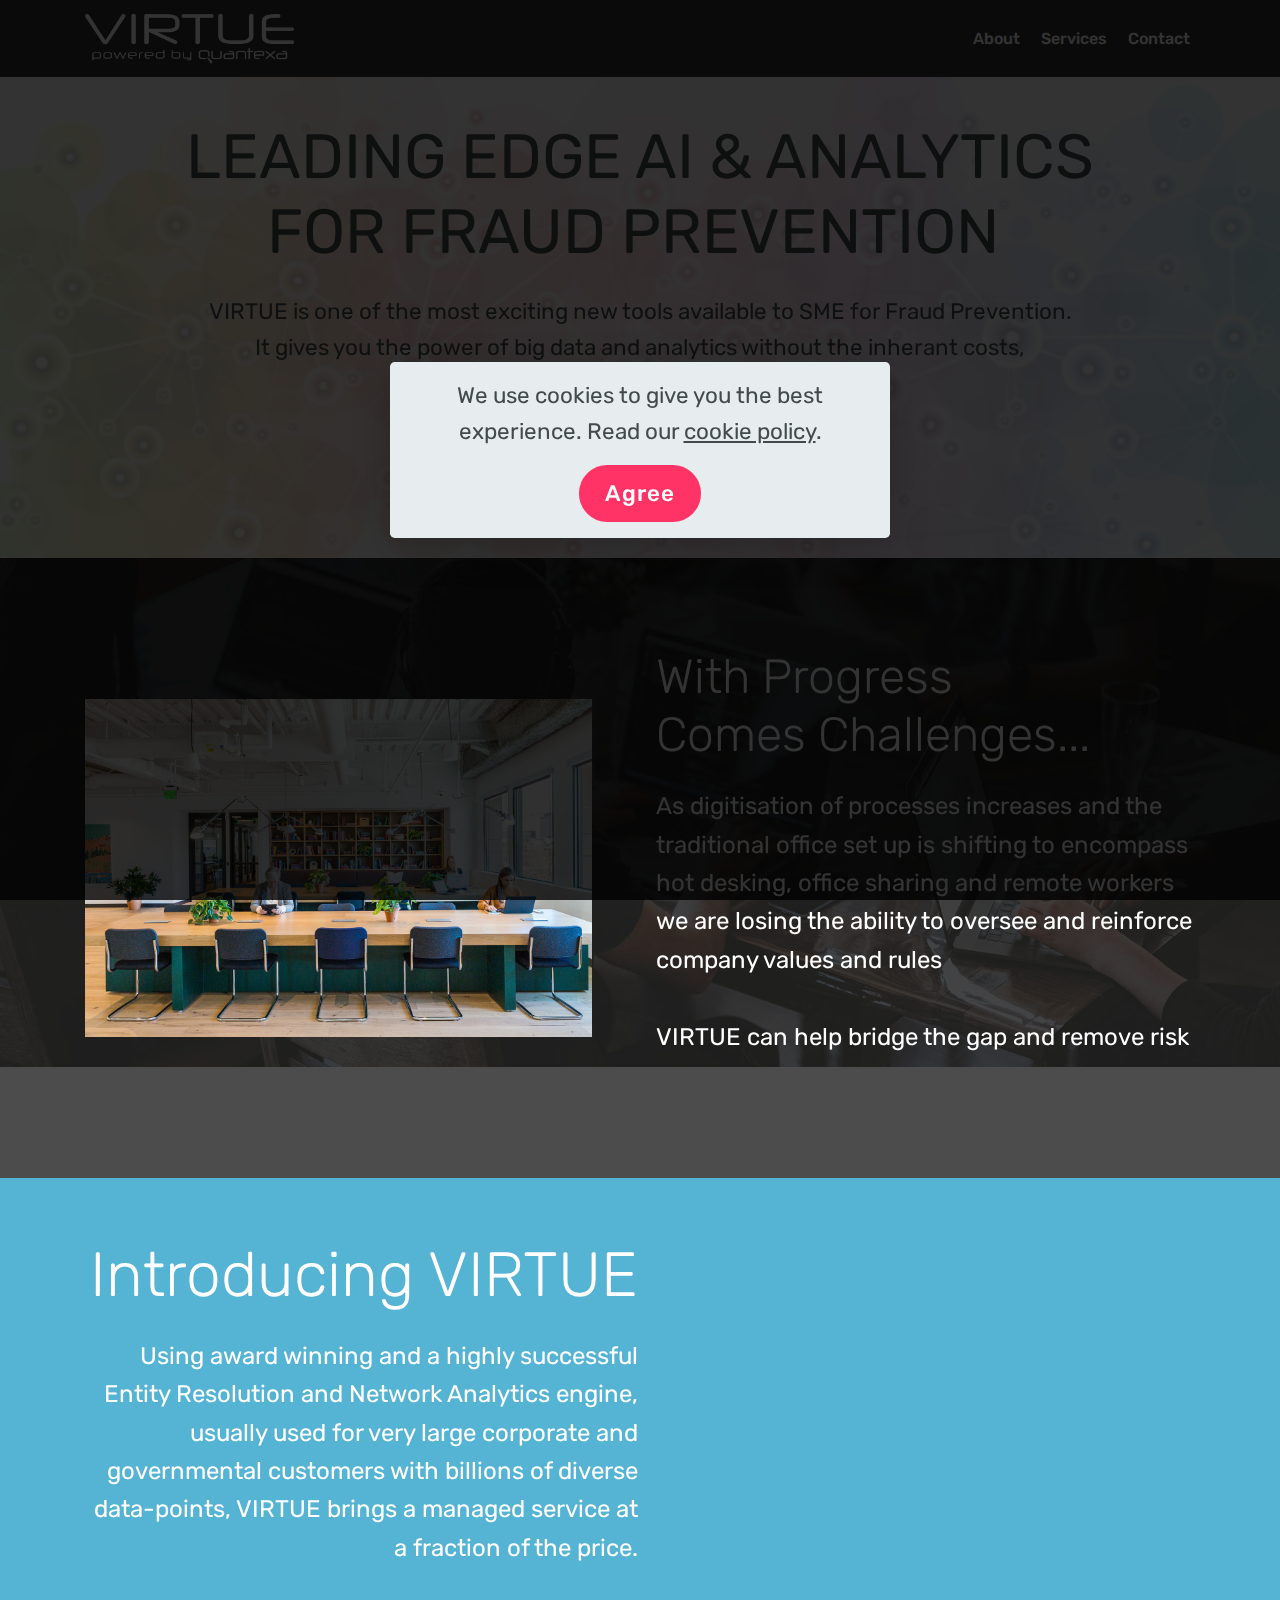
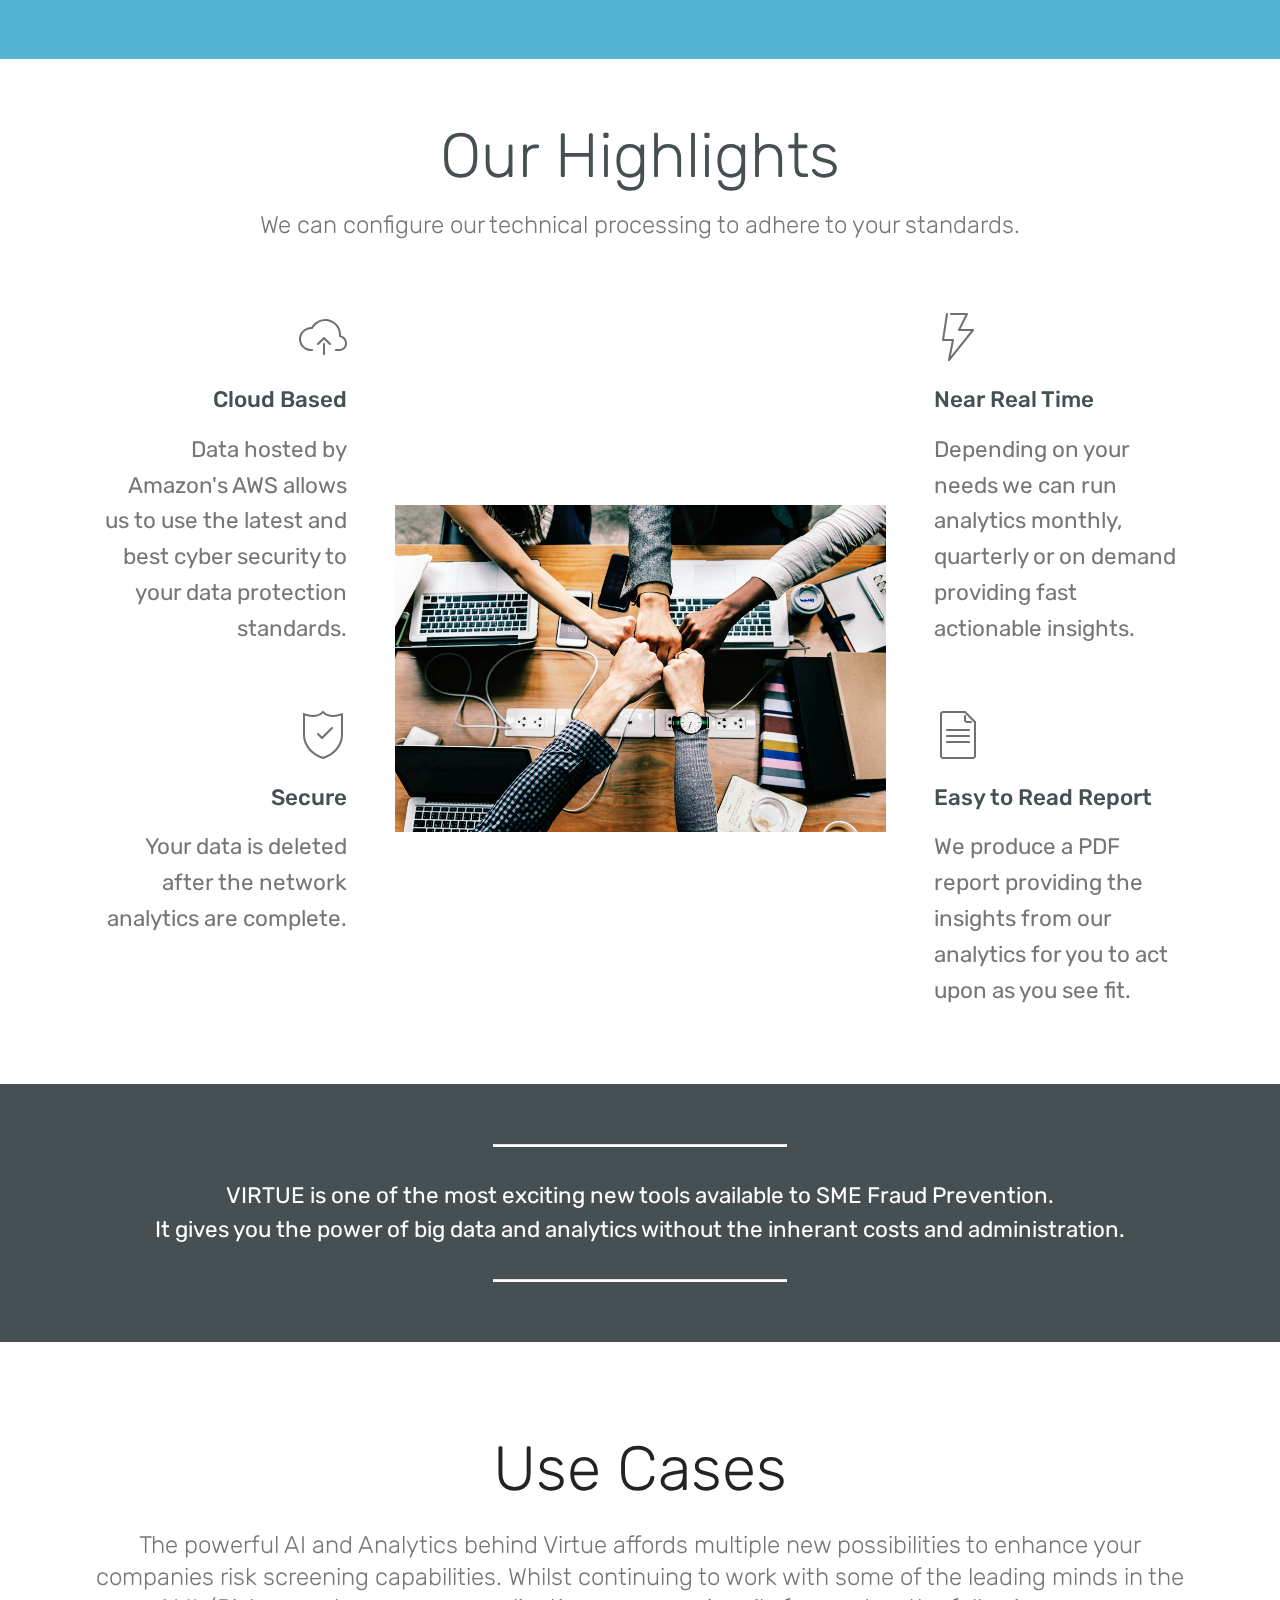
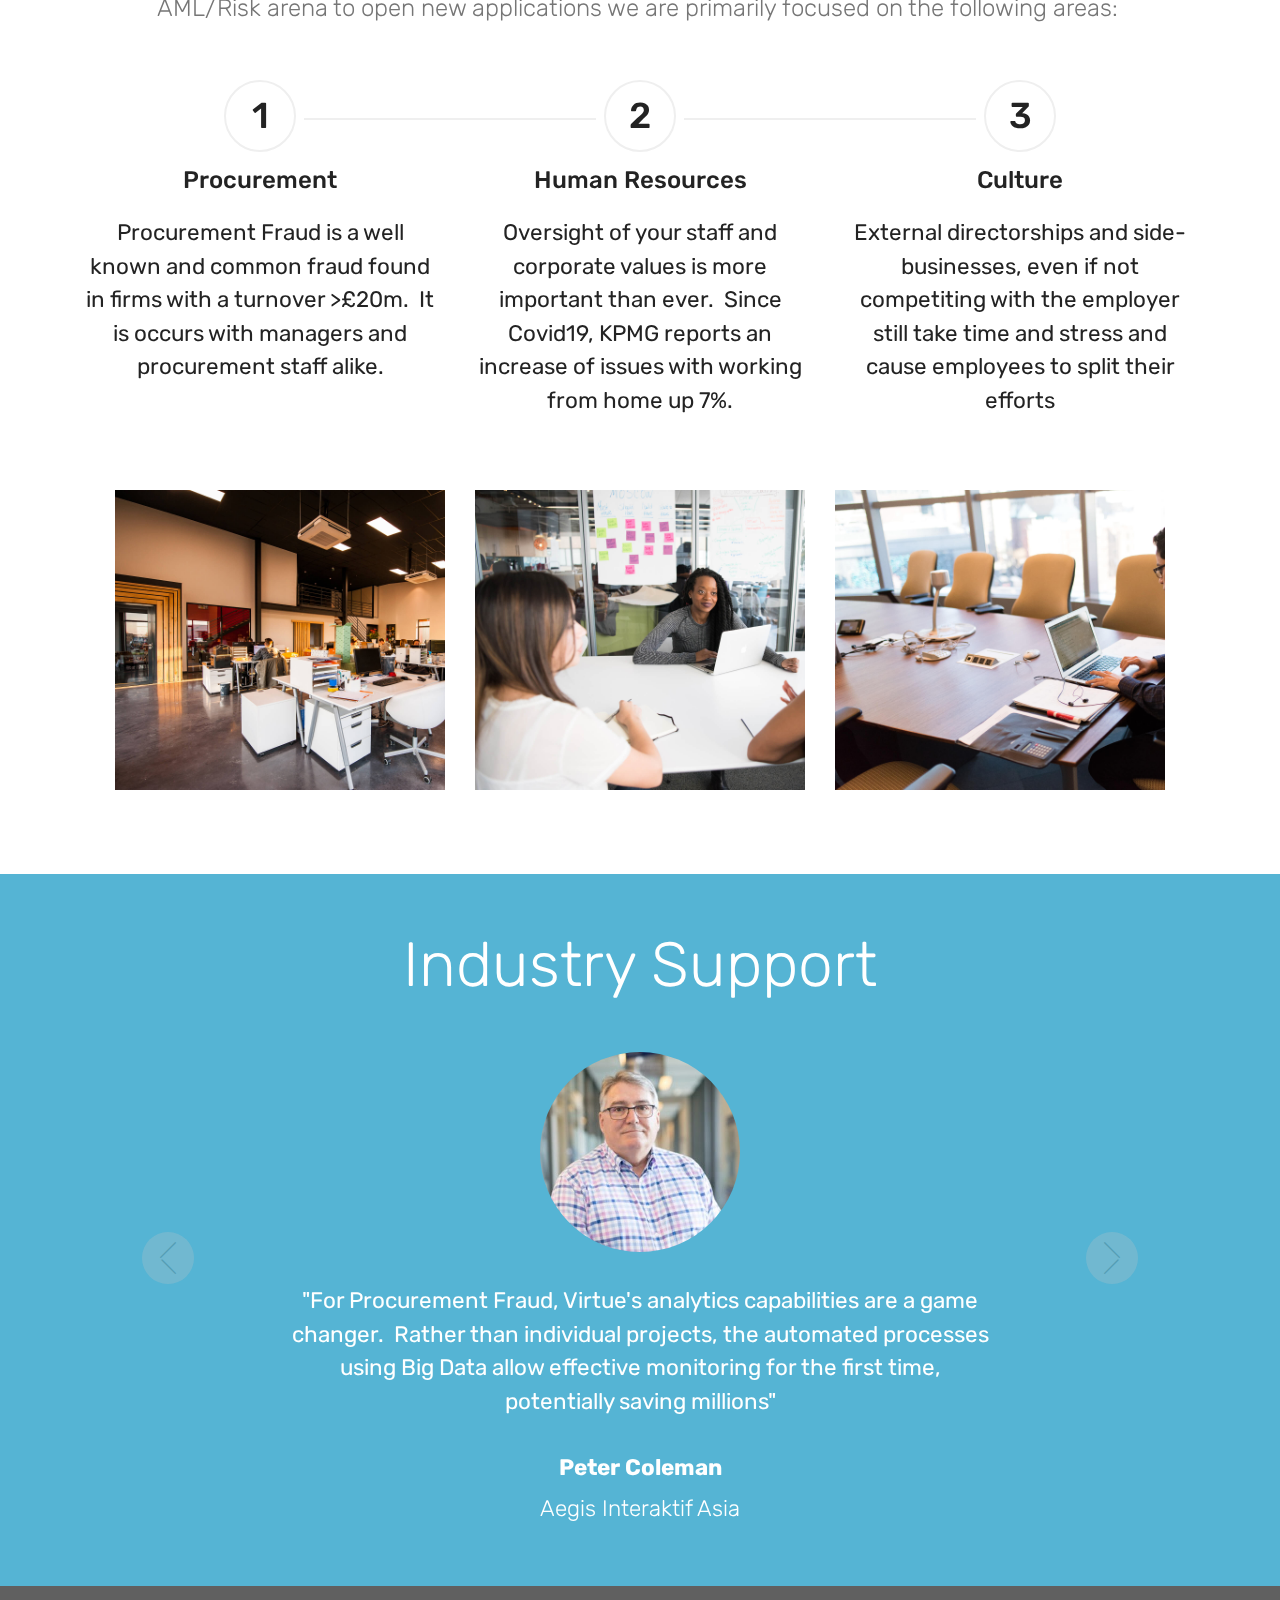
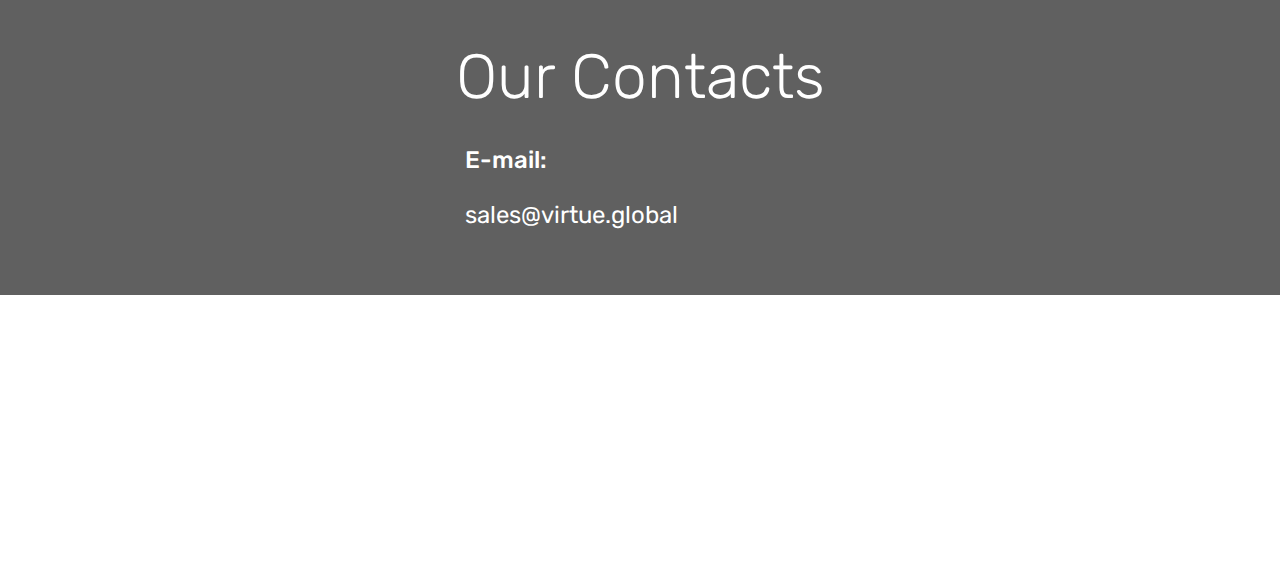
==== commit 8b766856: "Add files via upload" ====
--- a/index.html
+++ b/index.html
@@ -69,7 +69,7 @@
     </nav>
 </section>
 
-<section class="engine"><a href="https://mobirise.info/v">html templates</a></section><section class="header1 cid-s25iGyepaE mbr-parallax-background" id="header16-h">
+<section class="engine"><a href="https://mobirise.info/c">free website builder</a></section><section class="header1 cid-s25iGyepaE mbr-parallax-background" id="header16-h">
 
     
 
@@ -255,7 +255,7 @@
         <h2 class="mbr-section-title pb-3 mbr-fonts-style align-center display-1">
             Use Cases</h2>
         <h3 class="mbr-section-subtitle pb-5 mbr-fonts-style align-center display-5">
-            The powerful AI and Analytics behind Virtue affords multiple new possibilities to enhance your companies risk screening capabilities. Whilst continuing to work with some of the leading minds in the AML/Risk/??? arena to open new applications we are primarily focused on the following areas:&nbsp;</h3>
+            The powerful AI and Analytics behind Virtue affords multiple new possibilities to enhance your companies risk screening capabilities. Whilst continuing to work with some of the leading minds in the AML/Risk arena to open new applications we are primarily focused on the following areas:&nbsp;</h3>
         <div class="step-container row justify-content-center">
             <div class="card col-12 col-md-4 separline">
                 <div class="step-element">
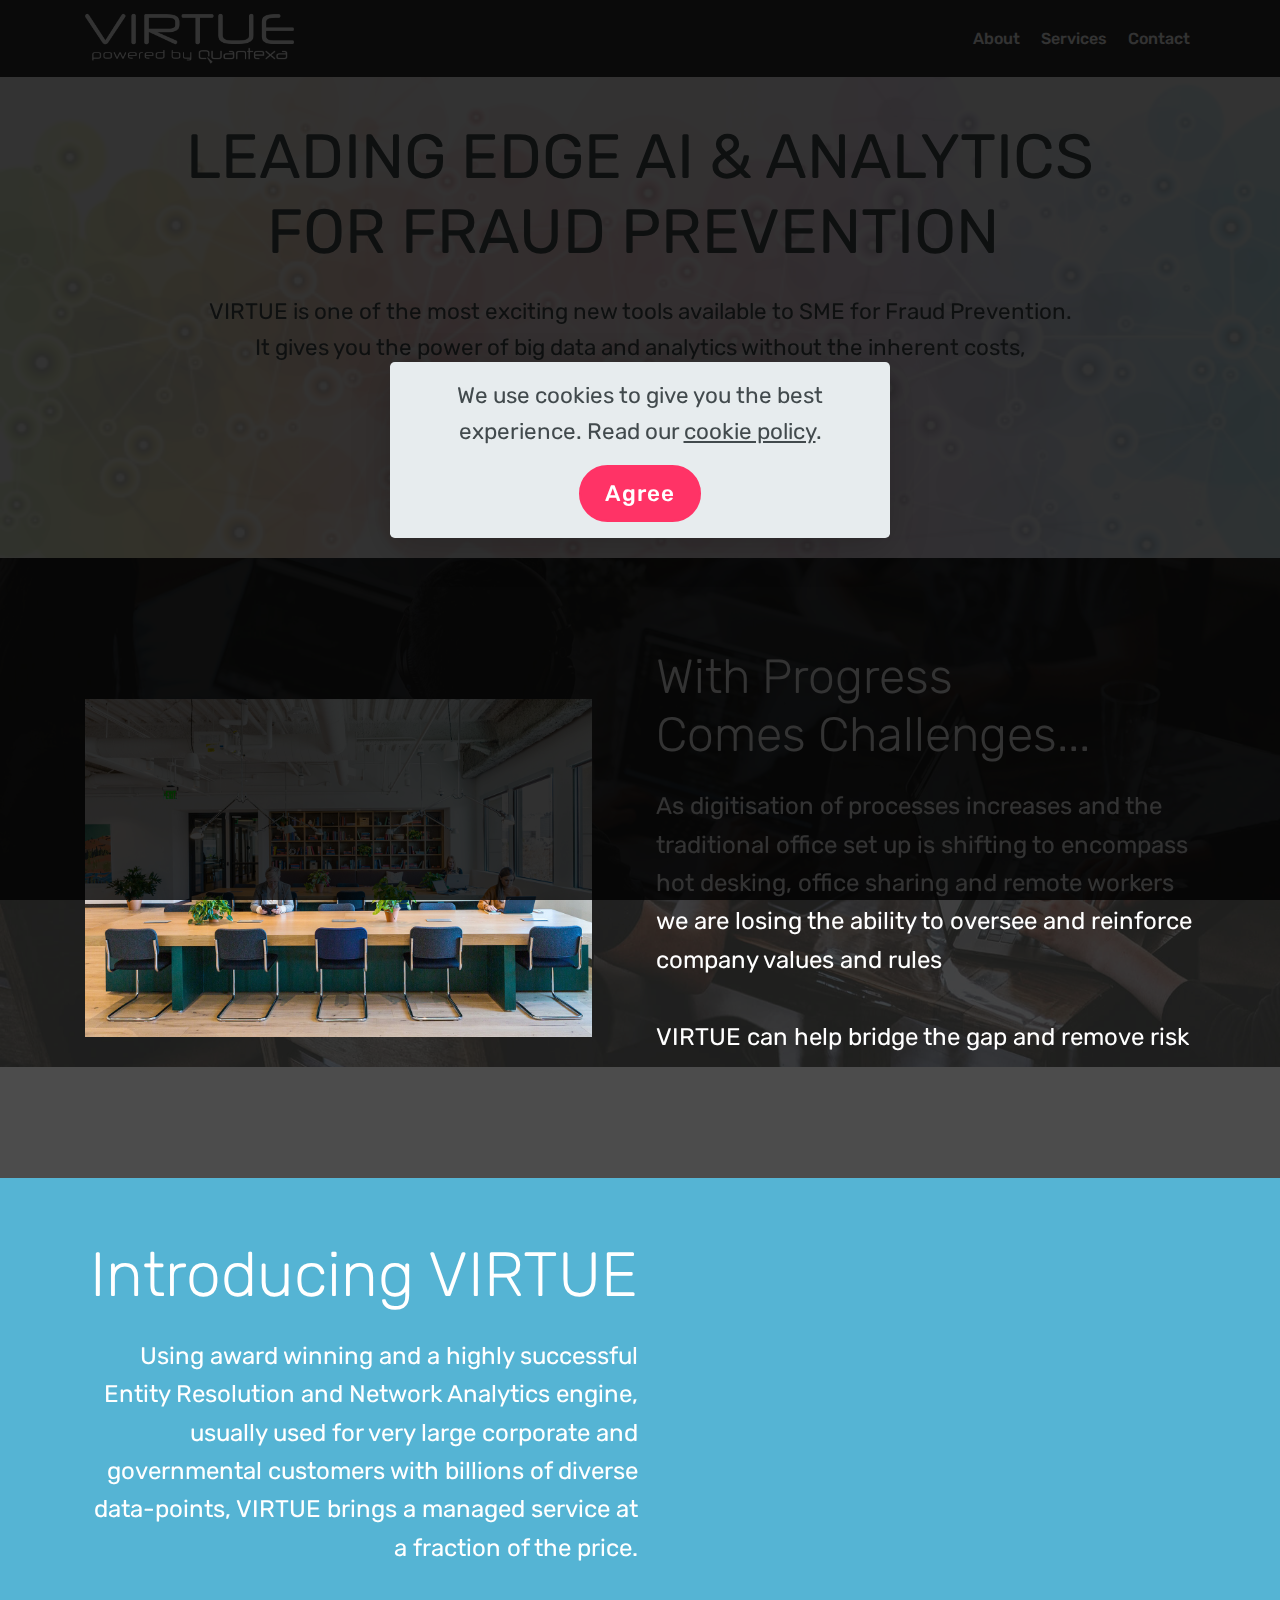
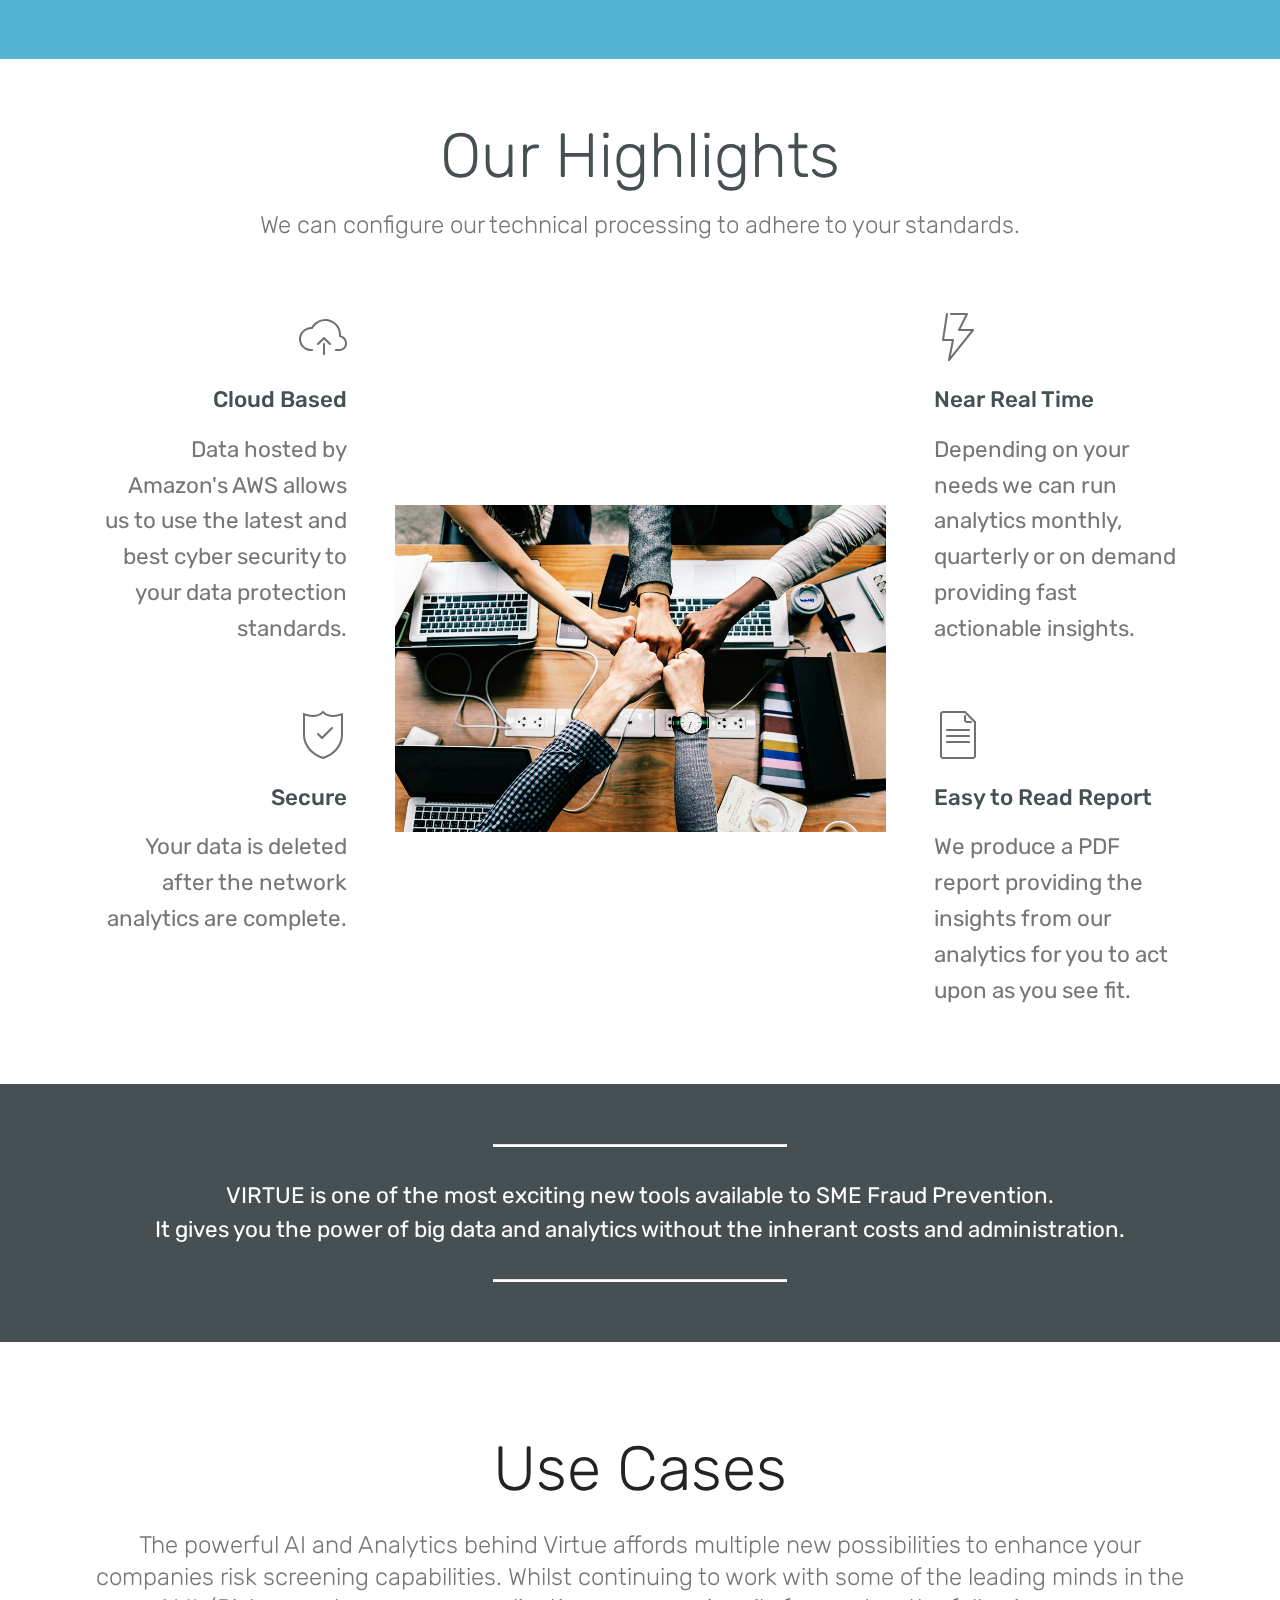
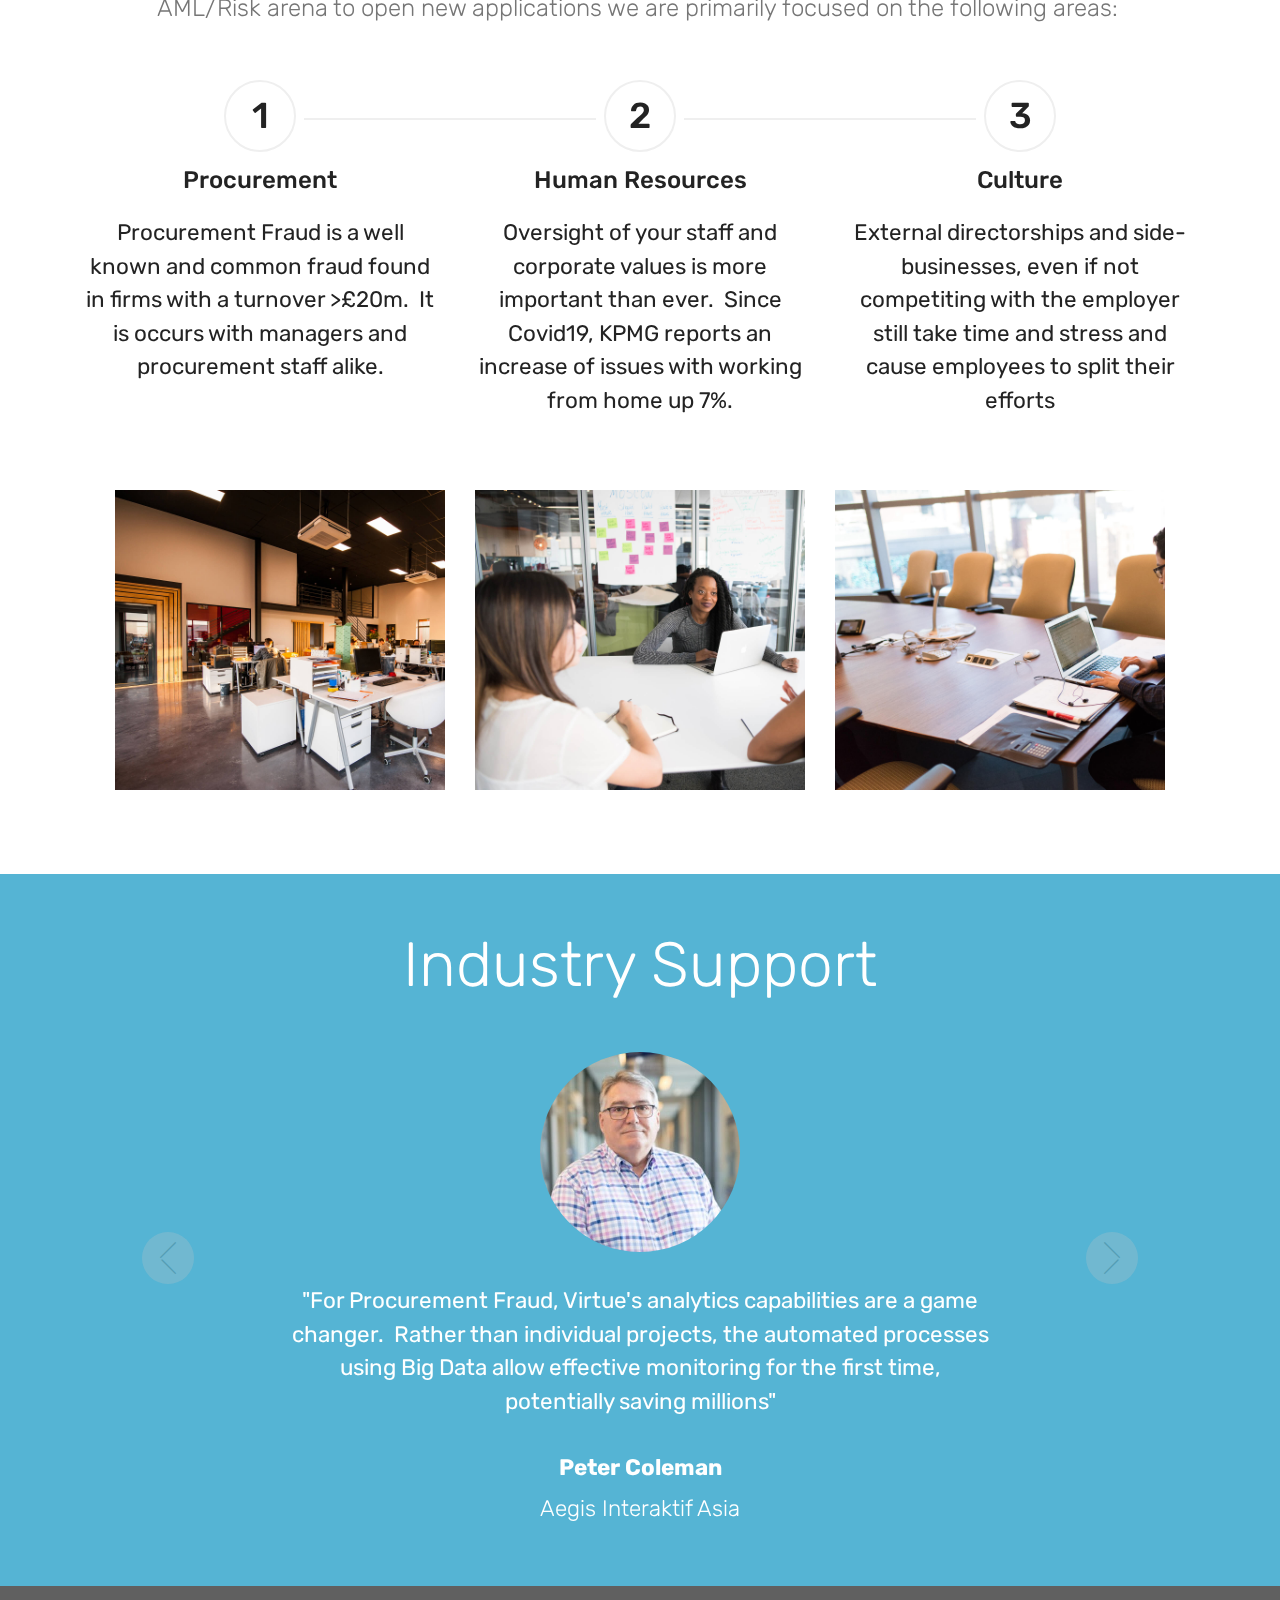
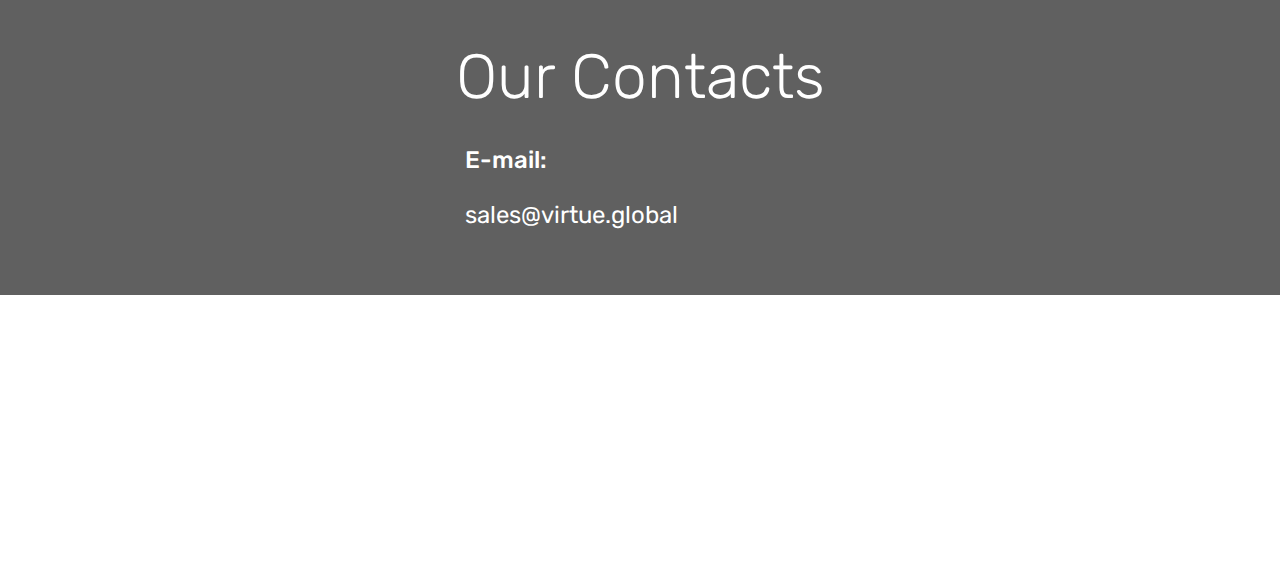
==== commit c1e34829: "Add files via upload" ====
--- a/index.html
+++ b/index.html
@@ -69,7 +69,7 @@
     </nav>
 </section>
 
-<section class="engine"><a href="https://mobirise.info/c">free website builder</a></section><section class="header1 cid-s25iGyepaE mbr-parallax-background" id="header16-h">
+<section class="engine"><a href="https://mobirise.info/o">portfolio site templates</a></section><section class="header1 cid-s25iGyepaE mbr-parallax-background" id="header16-h">
 
     
 
@@ -82,7 +82,7 @@
                 <h1 class="mbr-section-title mbr-bold pb-3 mbr-fonts-style display-1"><span style="font-weight: normal;">LEADING EDGE AI &amp; ANALYTICS </span><br><span style="font-weight: normal;">FOR FRAUD PREVENTION&nbsp;</span></h1>
                 
                 <p class="mbr-text pb-3 mbr-fonts-style display-7">VIRTUE is one of the most exciting new tools available to SME for Fraud Prevention. 
-<br>It gives you the power of big data and analytics without the inherant costs, infrastructure and administration.</p>
+<br>It gives you the power of big data and analytics without the inherent costs, infrastructure and administration.</p>
                 <div class="mbr-section-btn"><a class="btn btn-md btn-secondary display-4" href="index.html#header7-8">LEARN MORE</a></div>
             </div>
         </div>
@@ -333,7 +333,7 @@
                     </div>
                     <div class="card_back card_cont">
                         
-                        <p class="mbr-text mbr-fonts-style display-7">Is your current procurement process able to cope with increased remote working and communication limitations due to 
+                        <p class="mbr-text mbr-fonts-style display-7">Are your current processes able to cope with increased remote working and communication limitations due to 
 <br>Covid 19?&nbsp;</p>
                     </div>
                 </div>
